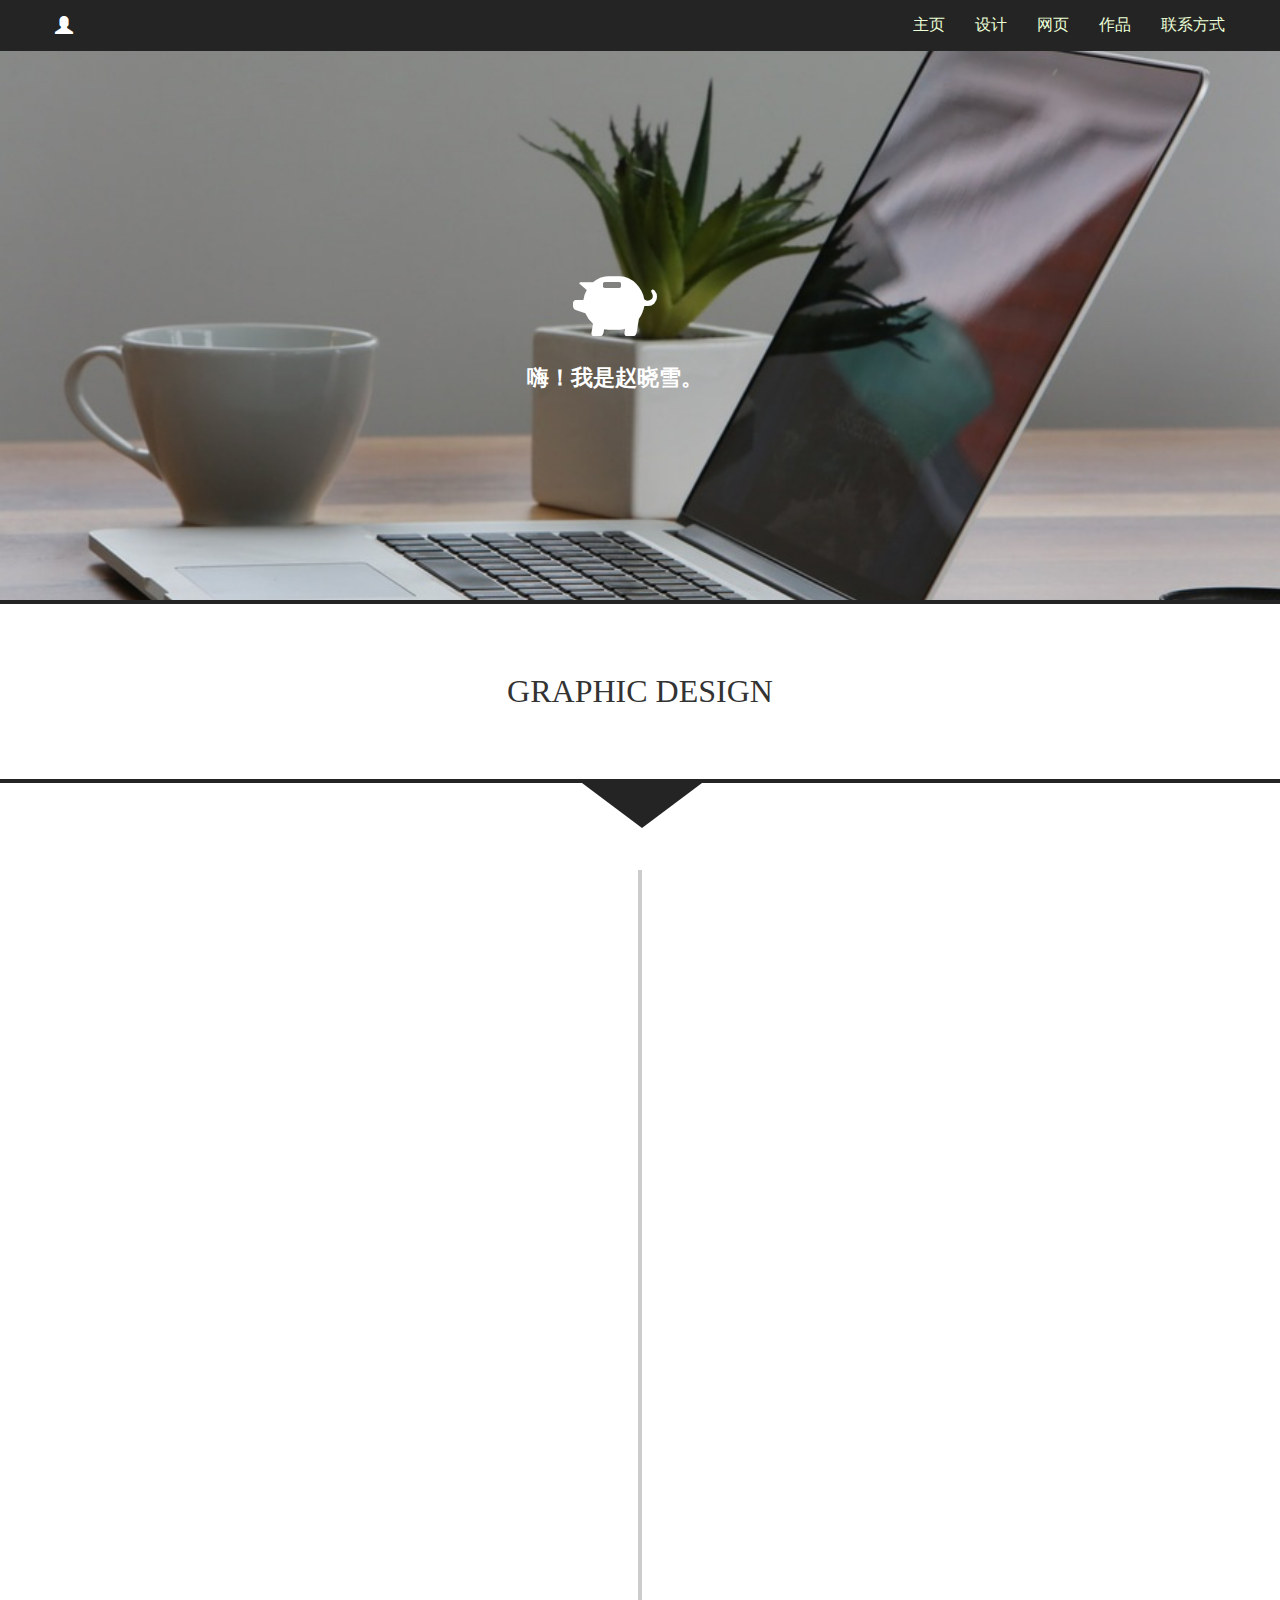
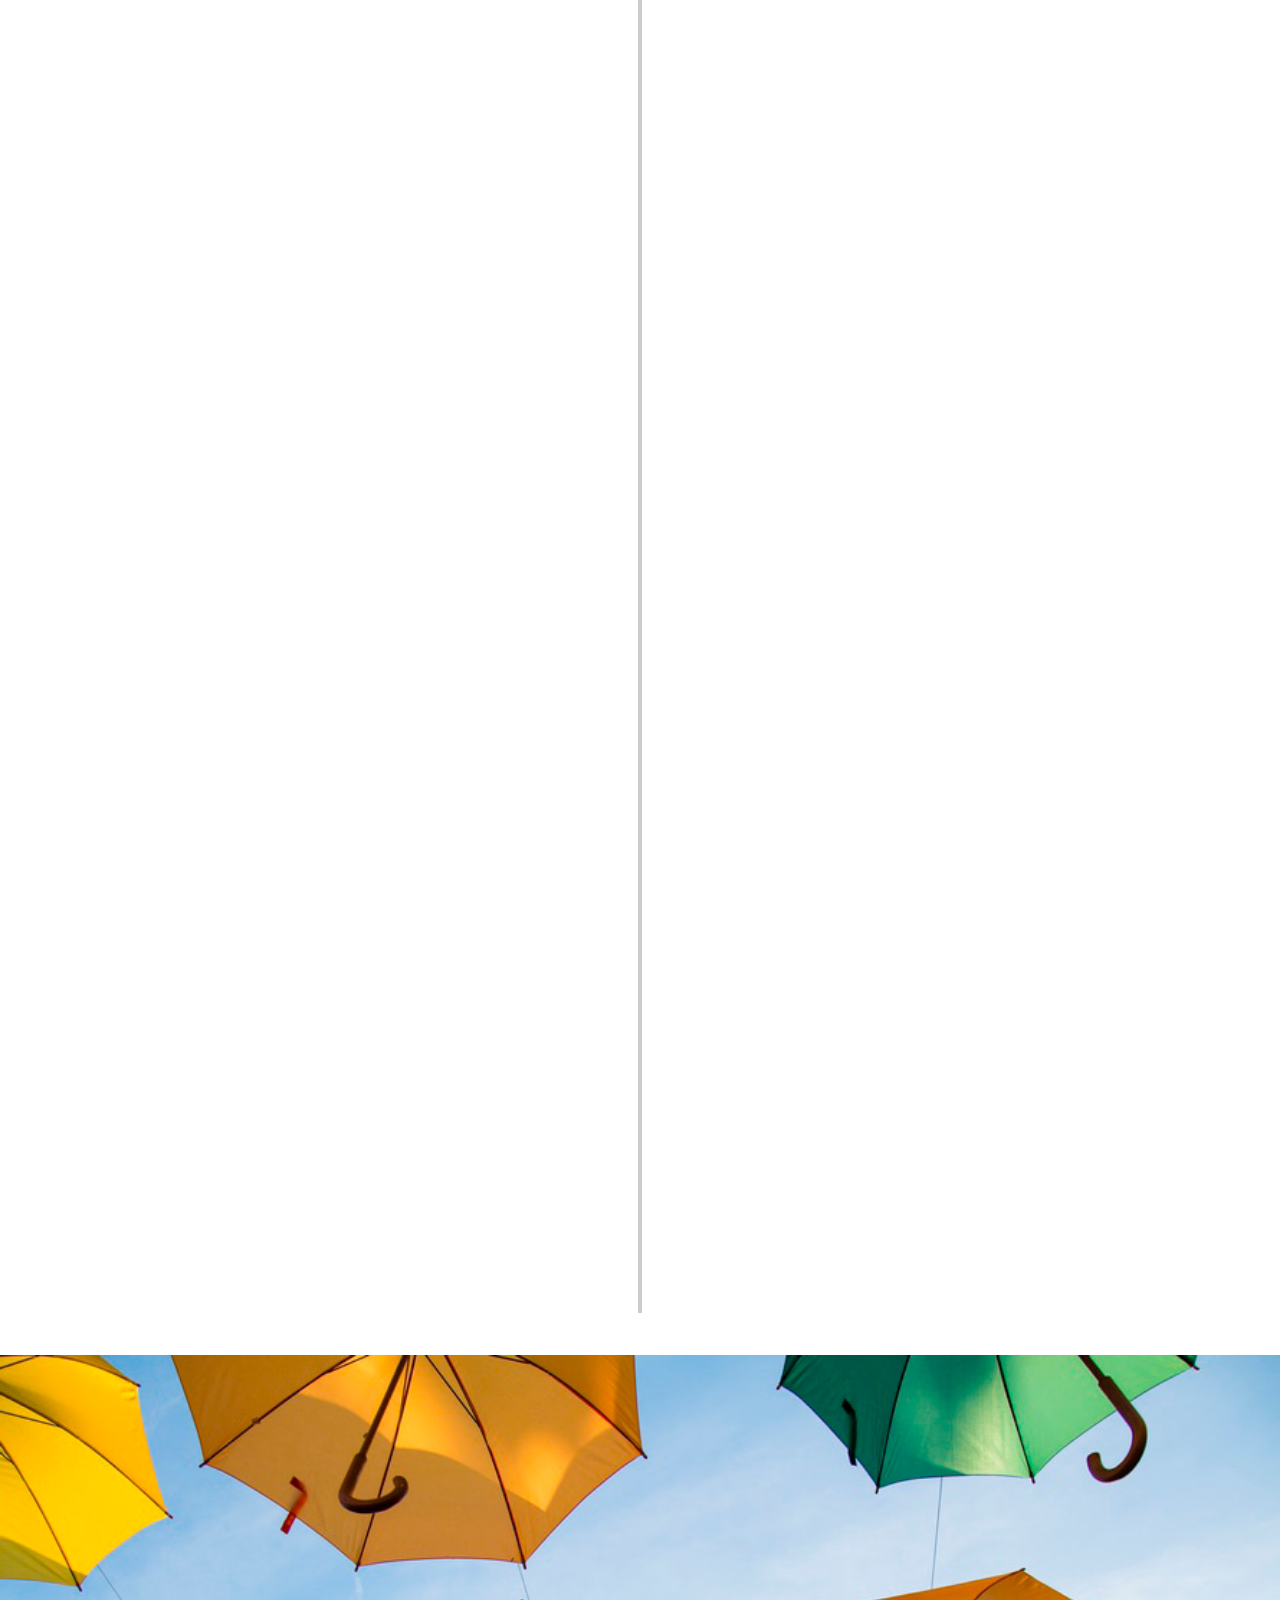
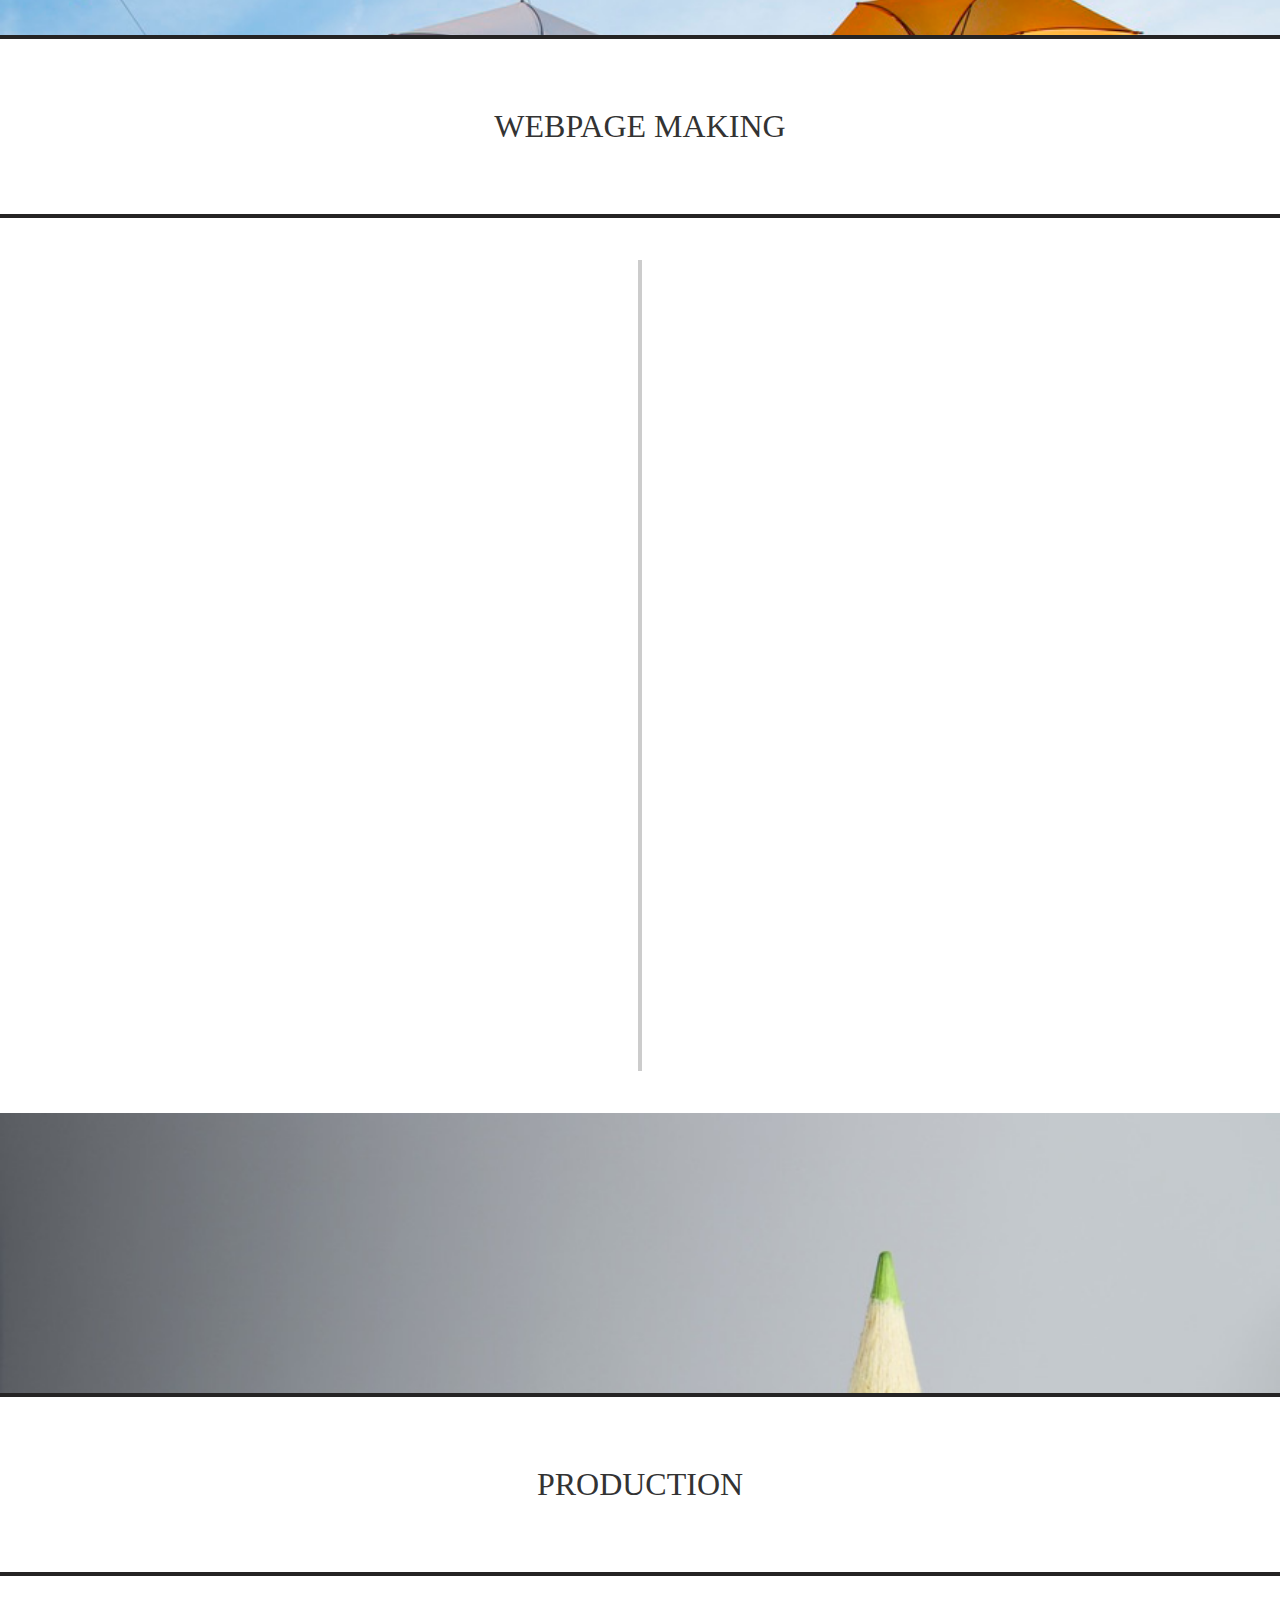
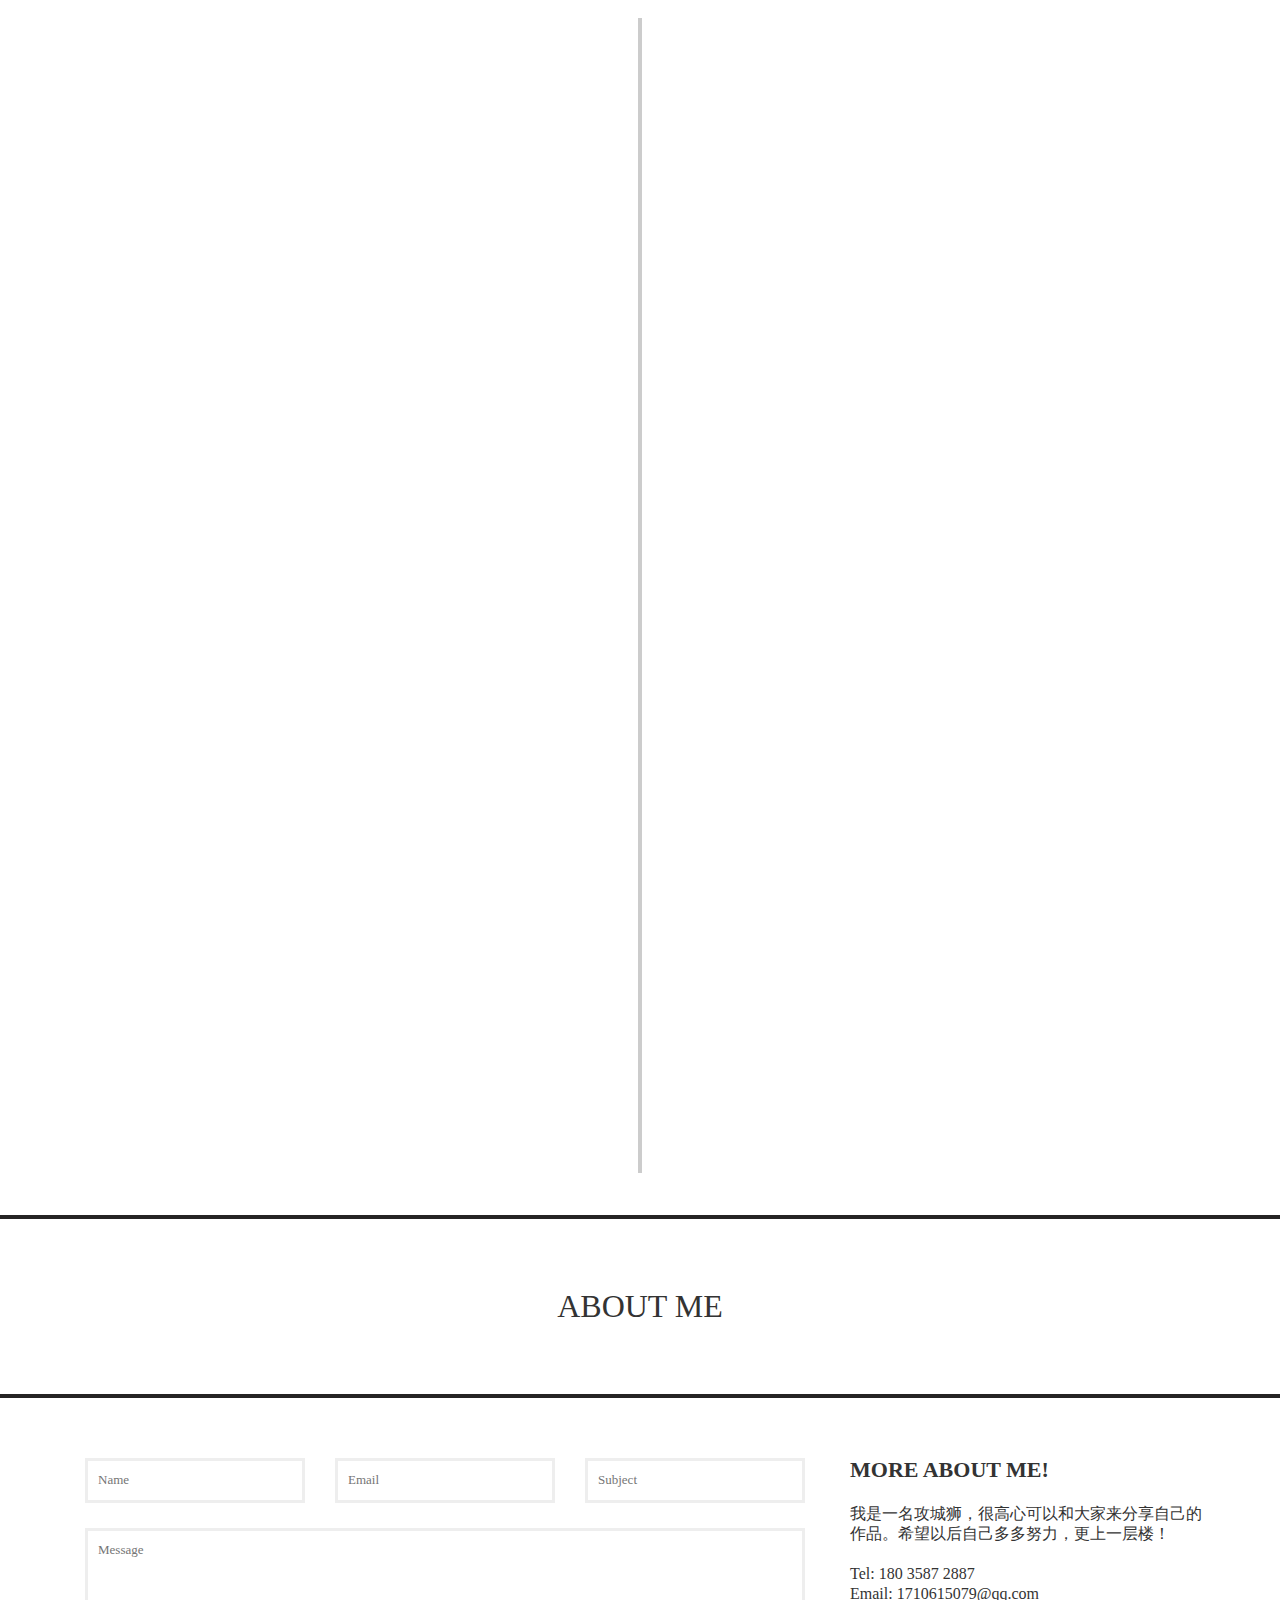
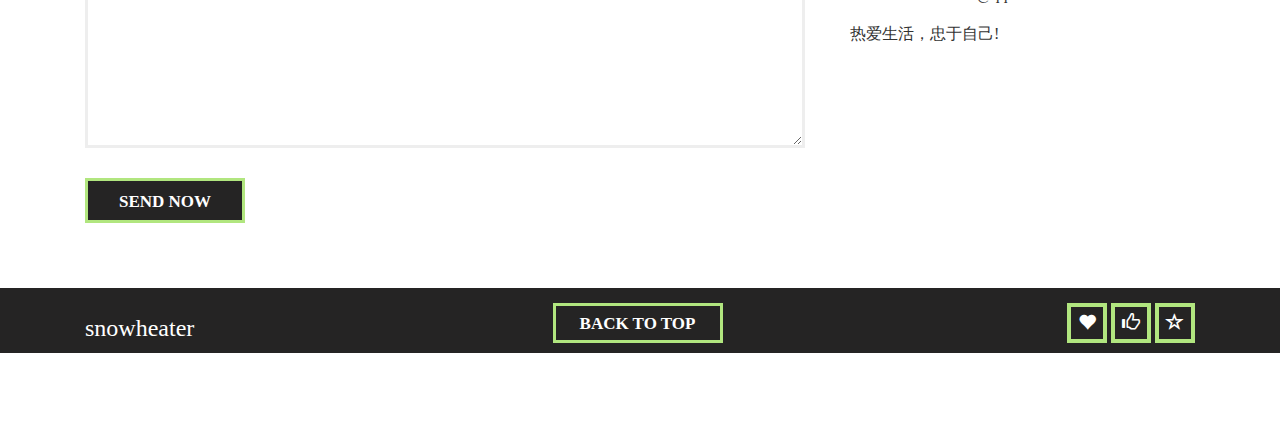
==== index.html @ b62b82c1 "b" ====
<!doctype html>
<html lang="en">
<head>
    <title>snowheater</title>
    <meta charset="UTF-8">

    <link rel="stylesheet" type="text/css" href="css/bootstrap.min.css">
    <link rel="stylesheet" type="text/css" href="css/bootstrap.css">
    <link rel="stylesheet" type="text/css" href="css/mystyle.css">

    <!-- JavaScripts -->
    <script src="js/jQuery.js"></script>
    <script type="text/javascript" src="js/bootstrap.js"></script>
    <script type="text/javascript" src="js/bootstrap.min.js"></script>
    <script type="text/javascript" src="js/data.js"></script>

</head>
<body>
<div class="site-header" id="top">
    <div class="navbar navbar-default navbar-fixed-top">
        <div class="container">
            <div class="row">
                <div class="navbar-header">
                    <button type="button" class="navbar-toggle collapsed" data-toggle="collapse" data-target=".navbar-collapse">
                        <span class="glyphicon glyphicon-menu-hamburger"></span>
                    </button>
                    <div class="logo-wrapper">
                        <a class="navbar-brand" href="#">
                            <span class="glyphicon glyphicon-user"></span>
                        </a>
                    </div>
                </div>
                <div class="collapse navbar-collapse" id="main-menu">
                    <ul class="nav navbar-nav navbar-right">
                        <li><span></span><a href="#top" class="home">主页</a></li>
                        <li><span></span><a href="#first-section" class="about">设计</a></li>
                        <li><span></span><a href="#second-section" class="portfolio">网页</a></li>
                        <li><span></span><a href="#third-section" class="map">作品</a></li>
                        <li><span></span><a href="#four-section" class="contact">联系方式</a></li>
                    </ul>
                </div>
            </div>
        </div>
    </div>
</div>
<div id="big-banner">
    <div class="container">
        <div class="row">
            <div class="col-md-12 col-xs-12">
                <ul class="main-icons">
                    <!--<li><a href="#top"><span class="glyphicon glyphicon-leaf"></span>主页</a></li>-->
                    <!--<li><a href="#first-section"><span class="glyphicon glyphicon-fire"></span>网页</a></li>-->
                    <!--<li><a href="#map"><span class="glyphicon glyphicon-tree-deciduous"></span></i>作品</a></li>-->
                    <li><a href="#four-section"><span class="glyphicon glyphicon-piggy-bank"></span>嗨！我是赵晓雪。</a></li>
                </ul>
            </div>
        </div>
    </div>

</div>

<div id="first-section">
    <div class="heading">
        <div class="container">
            <div class="row">
                <div class="col-md-12">
                    <h2 class="header-section-title">graphic design</h2>
                </div>
            </div>
        </div>
    </div>
</div>

<div id="first-section1">
    <div class="container">
        <div class="row">
            <div class="sanjiao"></div>
        </div>
        <div class="row">
            <div class="col-md-12">
                <div id="cd-timeline" class="cd-container">
                    <div class="cd-timeline-block">
                        <div class="cd-timeline-img cd-picture">
                            <img src="images/c1.jpg" alt="Picture">
                        </div>

                        <div class="cd-timeline-content projects">
                            <img src="images/c1.jpg" alt="">
                            <div class="project-content">
                                <h2>hello</h2>
                                <span>2015.8.1</span>
                            </div>
                        </div>
                    </div>

                    <div class="cd-timeline-block">
                        <div class="cd-timeline-img cd-movie">
                            <img src="images/c5.jpg" alt="Picture">
                        </div>

                        <div class="cd-timeline-content projects">
                            <img src="images/c5.jpg" alt="">
                            <div class="project-content">
                                <h2>Icon Design</h2>
                                <span>2015.8.2</span>
                            </div>
                        </div>
                    </div>

                    <div class="cd-timeline-block">
                        <div class="cd-timeline-img cd-icon">
                            <img src="images/c3.jpg" alt="Picture">
                        </div>

                        <div class="cd-timeline-content projects">
                            <img src="images/c3.jpg" alt="">
                            <div class="project-content">
                                <h2>境上</h2>
                                <span>2015.8.10</span>
                            </div>
                        </div>
                    </div>

                    <div class="cd-timeline-block">
                        <div class="cd-timeline-img cd-location">
                            <img src="images/c4.jpg" alt="Picture">
                        </div>

                        <div class="cd-timeline-content projects">
                            <img src="images/c4.jpg" alt="">
                            <div class="project-content">
                                <h2>Low Poly</h2>
                                <span>2015.8.12</span>
                            </div>
                        </div>
                    </div>
                    <div class="cd-timeline-block">
                        <div class="cd-timeline-img cd-icon">
                            <img src="images/c6.jpg" alt="Picture">
                        </div>

                        <div class="cd-timeline-content projects">
                            <img src="images/c6.jpg" alt="">
                            <div class="project-content">
                                <h2>font design</h2>
                                <span>2015.8.16</span>
                            </div>
                        </div>
                    </div>
                </div>
            </div>
        </div>
    </div>
</div>
<div id="cta">
    <div class="container">
        <div class="row">
            <div class="col-md-12">
                <!--<h4>webpage making</h4>-->
                <!--<p>What I have done</p>-->
            </div>
        </div>
    </div>
</div>
<div id="second-section">
    <div class="heading">
        <div class="container">
            <div class="row">
                <div class="col-md-12">
                    <h2>webpage making</h2>
                </div>
            </div>
        </div>
    </div>
</div>

<div id="second-section2">
    <div class="container">
        <div class="row">
            <div class="triangle"></div>
        </div>
        <div class="row">
            <div class="col-md-12">
                <div id="cd-timeline-2" class="cd-container">
                    <div class="cd-timeline-block">
                        <div class="cd-timeline-img cd-picture">
                            <img src="images/img1.jpg" alt="Picture">
                        </div>
                        <div class="cd-timeline-content projects">
                            <a class="clearfixed" href="http://zhaoxiaoxue.github.io/github" target="_blank"><img src="images/img1.jpg" alt=""></a>
                            <div class="project-content">
                                <h2>github</h2>
                                <span>2015,9,4</span>
                            </div>
                        </div>
                    </div>
                    <div class="cd-timeline-block">
                        <div class="cd-timeline-img cd-picture">
                            <img src="images/img2.jpg" alt="Picture">
                        </div>

                        <div class="cd-timeline-content projects">
                             <a class="clearfixed" href="http://zhaoxiaoxue.github.io/MI" target="_blank"><img src="images/img2.jpg" alt=""></a>
                            <div class="project-content">
                                <h2>小米</h2>
                                <span>2015,9,12</span>
                            </div>
                        </div>
                    </div>

                    <div class="cd-timeline-block">
                        <div class="cd-timeline-img cd-picture">
                            <img src="images/img3.png" alt="Picture">
                        </div>

                        <div class="cd-timeline-content projects">
                            <img src="images/img3.png" alt="">
                            <div class="project-content">
                                <h2>苹果</h2>
                                <span>2015,9,15</span>
                            </div>
                        </div>
                    </div>

                    <div class="cd-timeline-block">
                        <div class="cd-timeline-img cd-picture">
                            <img src="images/img4.jpg" alt="Picture">
                        </div>

                        <div class="cd-timeline-content projects">
                            <img src="images/img4.jpg" alt="">
                            <div class="project-content">
                                <h2>Tmall</h2>
                                <span>2015,9,18</span>
                            </div>
                        </div>
                    </div>

                </div>
            </div>
        </div>
    </div>
</div>
<div id="cta1">
    <div class="container">
        <div class="row">
            <div class="col-md-12">
                <!--<h4>Projects</h4>-->
                <!--<p>What I have done</p>-->
            </div>
        </div>
    </div>
</div>
<div id="third-section">
    <div class="heading">
        <div class="container">
            <div class="row">
                <div class="col-md-12">
                    <h2>production</h2>
                </div>
            </div>
        </div>
    </div>
</div>

<div id="third-section2">
    <div class="container">
        <div class="row">
            <div class="triangle"></div>
        </div>
        <div class="row">
            <div class="col-md-12">
                <div id="cd-timeline-2" class="cd-container">
                    <div class="cd-timeline-block">
                        <div class="cd-timeline-img cd-picture">
                            <img src="images/img5.jpg" alt="Picture">
                        </div>

                        <div class="cd-timeline-content projects">
                            <img src="images/img5.jpg" alt="">
                            <div class="project-content">
                                <h2>打字游戏</h2>
                                <span>2015,11,2</span>
                            </div>
                        </div>
                    </div>

                    <div class="cd-timeline-block">
                        <div class="cd-timeline-img cd-picture">
                            <img src="images/img6.jpg" alt="Picture">
                        </div>

                        <div class="cd-timeline-content projects">
                            <img src="images/img6.jpg" alt="">
                            <div class="project-content">
                                <h2>贪吃蛇</h2>
                                <span>2015,11,17</span>
                            </div>
                        </div>
                    </div>

                    <div class="cd-timeline-block">
                        <div class="cd-timeline-img cd-picture">
                            <img src="images/img7.jpg" alt="Picture">
                        </div>

                        <div class="cd-timeline-content projects">
                            <img src="images/img10.jpg" alt="">
                            <div class="project-content">
                                <h2>日历</h2>
                                <span>2015,11,20</span>
                            </div>
                        </div>
                    </div>
                    <div class="cd-timeline-block">
                        <div class="cd-timeline-img cd-picture">
                            <img src="images/img7.jpg" alt="Picture">
                        </div>

                        <div class="cd-timeline-content projects">
                            <img src="images/img7.jpg" alt="">
                            <div class="project-content">
                                <h2>五子棋</h2>
                                <span>2015,11,22</span>
                            </div>
                        </div>
                    </div>

                    <div class="cd-timeline-block">
                        <div class="cd-timeline-img cd-picture">
                            <img src="images/img8.jpg" alt="Picture">
                        </div>

                        <div class="cd-timeline-content projects">
                            <img src="images/img8.jpg" alt="">
                            <div class="project-content">
                                <h2>计算器</h2>
                                <span>2015,11,12</span>
                            </div>
                        </div>
                    </div>

                    <div class="cd-timeline-block">
                        <div class="cd-timeline-img cd-picture">
                            <img src="images/img9.jpg" alt="Picture">
                        </div>

                        <div class="cd-timeline-content projects">
                            <img src="images/img9.jpg" alt="">
                            <div class="project-content">
                                <h2>扑克牌</h2>
                                <span>2015,11,20</span>
                            </div>
                        </div>
                    </div>
                </div>
            </div>
        </div>
    </div>
</div>
<div id="four-section">
    <div class="heading">
        <div class="container">
            <div class="row">
                <div class="col-md-12">
                    <h2>ABOUT ME</h2>
                </div>
            </div>
        </div>
    </div>
</div>
<div id="four-section3">
    <div class="container">
        <div class="row">
            <div class="triangle"></div>
        </div>
        <div class="row">
            <div class="col-md-8">
                <form class="form">
                    <div class="row">
                        <div class="name col-md-4">
                            <input type="text" name="name" id="name" placeholder="Name" />
                        </div>
                        <div class="email col-md-4">
                            <input type="text" name="email" id="email" placeholder="Email" />
                        </div>
                        <div class="subject col-md-4">
                            <input type="text" name="subject" id="subject" placeholder="Subject" />
                        </div>
                    </div>
                    <div class="row">
                        <div class="text col-md-12">
                            <textarea name="text" placeholder="Message"></textarea>
                        </div>
                    </div>
                    <div class="submit">
                        <input type="submit" value="Send Now" />
                    </div>
                </form>
            </div>
            <div class="col-md-4">
                <div class="contact-discription">
                    <h4>More About Me!</h4>
                    <p>我是一名攻城狮，很高心可以和大家来分享自己的作品。希望以后自己多多努力，更上一层楼！
                        <br><br>
                        Tel: 180 3587 2887<br>
                        Email: 1710615079@qq.com
                        <br><br>
                        热爱生活，忠于自己!
                    </p>
                </div>
            </div>
        </div>
    </div>
</div>
<div class="footer">
    <div class="container">
        <div class="footer-content">
            <div class="row">
                <div class="col-md-12">
                    <div class="col-md-4">
                        <div class="copyright-text">
                            <p>snowheater</p>
                        </div>
                    </div>
                    <div class="col-md-4">
                        <div class="back-to-top">
                            <a href="#top">Back To Top</a>
                        </div>
                    </div>
                    <div class="col-md-4">
                        <div class="social-icons">
                            <ul>
                                <li><a href="#" class="#"><span class="glyphicon glyphicon-heart"></span></a></li>
                                <li><a href="#" class="#"><span class="glyphicon glyphicon-thumbs-up"></span></a></li>
                                <li><a href="#" class="#"><span class="glyphicon glyphicon-star-empty"></span></a></li>
                            </ul>
                        </div>
                    </div>
                </div>
            </div>
        </div>
    </div>
</div>
</body>
</html>
---- css/mystyle.css ----
html {
    box-sizing: border-box;
}
body{
    width:100%;
    height:100%;
    overflow-x:hidden;
}
@font-face {
    font-family: 'iconfont';
    src: url('../fonts/iconfont2/iconfont.eot'); /* IE9*/
    src: url('../fonts/iconfont2/iconfont.eot?#iefix') format('embedded-opentype'), /* IE6-IE8 */
    url('../fonts/iconfont2/iconfont.woff') format('woff'), /* chrome、firefox */
    url('../fonts/iconfont2/iconfont.ttf') format('truetype'), /* chrome、firefox、opera、Safari, Android, iOS 4.2+*/
    url('../fonts/iconfont2/iconfont.svg#iconfont') format('svg'); /* iOS 4.1- */
}
*, *:before, *:after {
    box-sizing: inherit;
}
.glyphicon{
    color: #fff;
}
.blue {
	color:#06F;
	font-weight:normal;
}

.green {
	color:#0A0;
	font-weight:normal;
}

#top {
    /*margin-top: -50px;*/
}

.navbar-default {
    background-color: #252424;
    border-color: transparent;
}

.navbar-brand p {
    font-family: 'Dosis';
    font-size: 32px;
    font-weight: 600;
    color: #fff;
    text-transform: uppercase;
}

.navbar-brand em {
    font-size: 26px;
    font-style: normal;
}

.nav .navbar-nav {
    text-align: center;
}

.navbar-right a {
    font-family: 'Dosis';
    font-size: 16px;
    color: #eaffd6 !important;
    text-transform: uppercase;
  padding: 0;
    line-height: 50px;
    position: relative;
    z-index: 211;
    -webkit-transition: all 350ms ease-in-out;
    -moz-transition: all 350ms ease-in-out;
    -o-transition: all 350ms ease-in-out;
    transition: all 350ms ease-in-out;
}

.navbar-right li {
    height: 50px;
    position: relative;
    z-index: 210;
}

.navbar-right li span {
    position: absolute;
    width: 0;
    height: 100%;
    background-color: #fff;
    -webkit-transition: all 250ms ease-in-out;
    -moz-transition: all 250ms ease-in-out;
    -o-transition: all 250ms ease-in-out;
    transition: all 250ms ease-in-out;
    top: 0;
    left: 0;
    z-index: 200;
}

.navbar-right li:hover span {
    width: 100%;
}

.navbar-right li:hover a {
    color: #0f0f0f !important;
}

#big-banner {
    background-image: url(../images/b1.jpg);
	background-position: center;
    background-size: cover;
    margin-top: 50px;
    width: 100%;
    height: 550px;
    background-repeat: no-repeat;
}

#big-banner .main-icons {
    text-align: center;
    margin-top: 180px;
}

#big-banner .main-icons li {
    list-style: none;
    display: inline-block;
    margin-right: 90px;
}

#big-banner .main-icons span {
    font-size: 72px;
    color: #fff;
    display: block;
    padding-bottom: 20px;
}

#big-banner .main-icons span:hover {
    color: #0f0f0f !important;
}

#big-banner .main-icons a {
    display: block;
    font-family: 'Dosis';
    font-size: 22px;
    color: #fff;
    text-decoration: none;
    font-weight: 600;
    text-transform: uppercase;
    margin-top: 40px;
}
@media screen and(max-width:999px) {

    #big-banner .main-icons {
        text-align: center;
        margin-top: 180px;
    }

    #big-banner .main-icons li {
        list-style: none;
        display: inline-block;
        margin-right: 60px;
    }

    #big-banner .main-icons span {
        font-size: 58px;
        color: #fff;
        display: block;
        padding-bottom: 20px;
    }

    #big-banner .main-icons span:hover {
        color: #0f0f0f !important;
    }

    #big-banner .main-icons a {
        display: block;
        font-size: 16px;
        color: #fff;
        text-decoration: none;
        font-weight: 600;
        text-transform: uppercase;
        margin-top: 40px;
    }
}

@media screen and (max-width:666px) {

    #big-banner .main-icons {
        text-align: center;
        margin-top: 180px;
    }

    #big-banner .main-icons li {
        list-style: none;
        display: inline-block;
        margin-right: 30px;
    }

    #big-banner .main-icons span {
        font-size: 42px;
        color: #fff;
        display: block;
        padding-bottom: 20px;
    }

    #big-banner .main-icons span:hover {
        color: #0f0f0f !important;
    }

    #big-banner .main-icons a {
        display: block;
        font-family: 'Dosis';
        font-size: 14px;
        color: #fff;
        text-decoration: none;
        font-weight: 600;
        text-transform: uppercase;
        margin-top: 20px;
    }
}

.heading {
    border-bottom: 4px solid #252424;
    border-top: 4px solid #252424;
    width: 100%;
    padding-top: 40px;
    padding-bottom: 40px;
}

.heading h2 {
    font-family: 'Dosis';
    font-size: 32px;
    text-transform: uppercase;
    text-align: center;
    padding-top: 10px;
    margin-bottom: 30px;
}

.sanjiao {
    margin-left: 45%;
    width: 0;
    height: 0;
    border-left: 60px solid transparent;
    border-right: 60px solid transparent;
    border-top: 45px solid #252424;
}

.cd-container {
    width: 90%;
    max-width: 1170px;
    margin: 0 auto;
}
.copyrights{text-indent:-9999px;height:0;line-height:0;font-size:0;overflow:hidden;}
.cd-container::after {
    content: '';
    display: table;
    clear: both;
}

#cd-timeline, #cd-timeline-2 {
    position: relative;
    padding: 2em 0;
    margin-top: 2em;
    margin-bottom: 2em;
}

#cd-timeline::before, #cd-timeline-2::before {
    content: '';
    position: absolute;
    top: 0;
    left: 18px;
    height: 100%;
    width: 4px;
    background: #ccc;
}

@media only screen and (min-width: 1170px) {
    #cd-timeline, #cd-timeline-2 {
        margin-top: 3em;
        margin-bottom: 3em;
    }

    #cd-timeline::before, #cd-timeline-2::before {
        left: 50%;
        margin-left: -2px;
    }
}

.cd-timeline-block {
    position: relative;
    margin: 2em 0;
}

.cd-timeline-block:after {
    content: "";
    display: table;
    clear: both;
}

.cd-timeline-block:first-child {
    margin-top: 0;
}

.cd-timeline-block:last-child {
    margin-bottom: 0;
}

@media only screen and (min-width: 1170px) {
    .cd-timeline-block {
        margin: -3em 0;
    }

	#cd-timeline-2 .cd-timeline-block {
        margin: -12em 0;
    }

	#cd-timeline-2 .cd-timeline-block:first-child {
        margin-top: 0;
    }

	#cd-timeline-2 .cd-timeline-block:last-child {
        margin-bottom: 0;
    }

    .cd-timeline-block:first-child {
        margin-top: 0;
    }

    .cd-timeline-block:last-child {
        margin-bottom: 0;
    }
}

.cd-container .projects {
    margin-left: 40px;
}

.cd-timeline-img {
    position: absolute;
    top: 0;
    left: 0;
    width: 40px;
    height: 40px;
    border-radius: 50%;
    border: 4px solid #fff;
    background-color: #eee;
}

.cd-timeline-img img {
    display: block;
    width: 24px;
    height: 24px;
    position: relative;
    left: 50%;
    top: 50%;
    margin-left: -12px;
    margin-top: -12px;
}

.cd-timeline-img:hover {
    background-color: #252424;
    cursor: pointer;
}

@media only screen and (min-width: 1170px) {
    .cd-timeline-img {
        width: 60px;
        height: 60px;
        left: 50%;
        margin-left: -30px;
    /* Force Hardware Acceleration in WebKit */
        -webkit-transform: translateZ(0);
        -webkit-backface-visibility: hidden;
    }

    .cd-timeline-img.is-hidden {
        display:none;
    }

    .cd-timeline-img.bounce-in {
        display:block;
        -webkit-animation: cd-bounce-1 0.6s;
    }
}

@-webkit-keyframes cd-bounce-1 {
    0% {
        opacity: 0;
        -webkit-transform: scale(0.5);
    }

    60% {
        opacity: 1;
        -webkit-transform: scale(1.2);
    }

    100% {
        -webkit-transform: scale(1);
    }
}


.cd-container .projects {
    position: relative;
    float: left;
    background-color: transparent !important;
}

.cd-timeline-content {
    position: relative;
    margin-left: 60px;
    background-color: #eee;
    border-radius: 0.50em;
}

.cd-timeline-content:after {
    content: "";
    display: table;
    clear: both;
}

.cd-timeline-content h2 {
    font-family: 'Dosis';
    font-size: 22px !important;
    font-weight: 600;
    color: #333;
    margin-top: 0;
    padding-bottom: 10px;
    text-transform: uppercase;
}

.cd-timeline-content .cd-read-more, .cd-timeline-content .cd-date {
    display: inline-block;
}

.cd-timeline-content p {
    font-family: 'Dosis';
    font-size: 16px !important;
    color: #333;
    line-height: 24px;
}

.projects img {
    border: 4px solid #eee;
    max-width: 100%;

}

.project-content {
    position: absolute;
    z-index: 999;
    background-color: #eee;
    opacity: 0.9;
    top: 0;
    left: 0;
    width: 100%;
}

.project-content h2 {
    padding-top: 15px;
    padding-left: 15px;
    padding-right: 15px;
    padding-bottom: 10px;
}

.project-content span {
    font-family: 'Dosis';
    font-size: 12px;
    text-transform: uppercase;
    color: #777;
    margin-left: 15px;
    margin-top: -15px;
    padding-bottom: 10px;
    display: block;
}

.cd-timeline-content::before {
    content: '';
    position: absolute;
    top: 16px;
    right: 100%;
    height: 0;
    width: 0;
    border: 7px solid transparent;
    border-right: 7px solid white;
}

@media only screen and (min-width: 768px) {
}

@media only screen and (min-width: 1170px) {

    .projects img {
        border: 4px solid #eee;
        max-width: 100%;
    }

    .cd-timeline-content {
        margin-left: 0;
        width: 45%;
    }

    .cd-timeline-content::before {
        display: none;
    }

    .cd-timeline-block:nth-child(even) .cd-timeline-content {
        float: right;
    }

    .cd-timeline-block:nth-child(even) .cd-timeline-content::before {
        top: 24px;
        left: auto;
        right: 100%;
        border-color: transparent;
        border-right-color: white;
    }

    .cd-timeline-block:nth-child(even) .cd-timeline-content .cd-read-more {
        float: right;
    }

    .cd-timeline-block:nth-child(even) .cd-timeline-content .cd-date {
        left: auto;
        right: 122%;
        text-align: right;
    }

    .cd-timeline-content.is-hidden {
        visibility: hidden;
    }

    .cd-timeline-content.bounce-in {
        visibility: visible;
        -webkit-animation: cd-bounce-2 0.6s;
        -moz-animation: cd-bounce-2 0.6s;
        animation: cd-bounce-2 0.6s;
    }
}

@media only screen and (min-width: 1170px) {
  /* inverse bounce effect on even content blocks */
    .cd-timeline-block:nth-child(even) .cd-timeline-content.bounce-in {
        -webkit-animation: cd-bounce-2-inverse 0.6s;
        -moz-animation: cd-bounce-2-inverse 0.6s;
        animation: cd-bounce-2-inverse 0.6s;
    }
}

@-webkit-keyframes cd-bounce-2 {
    0% {
        opacity: 0;
        -webkit-transform: translateY(-100px);
    }

    60% {
        opacity: 1;
        -webkit-transform: translateY(20px);
    }

    100% {
        -webkit-transform: translateY(0);
    }
}


@-webkit-keyframes cd-bounce-2-inverse {
    0% {
        opacity: 0;
        -webkit-transform: translateY(100px);
    }

    60% {
        opacity: 1;
        -webkit-transform: translateY(-20px);
    }

    100% {
        -webkit-transform: translateY(0);
    }
}


#cta {
    background-image: url(../images/p1.jpg);
    background-size: cover;
    background-repeat: no-repeat;
    width: 100%;
    height: 280px;
}

.cd-timeline-block .projects {
    padding-bottom: 60px;

}

#cta h4 {
    margin-top: 100px;
    font-family: 'Dosis';
    font-size: 42px;
    text-align: center;
    text-transform: uppercase;
    font-weight: 500;
    color: #fff;
}

#cta p {
    font-family: 'Dosis';
    font-size: 22px;
    text-align: center;
    text-transform: uppercase;
    font-weight: 400;
    color: #fff;
}


#cta1 {
    background-image: url(../images/p2.jpg);
    background-size: cover;
    background-repeat: no-repeat;
    width: 100%;
    height: 280px;
}

.cd-timeline-block .projects {
    padding-bottom: 60px;

}

#cta1 h4 {
    margin-top: 100px;
    font-family: 'Dosis';
    font-size: 42px;
    text-align: center;
    text-transform: uppercase;
    font-weight: 500;
    color: #fff;
}

#cta1 p {
    font-family: 'Dosis';
    font-size: 22px;
    text-align: center;
    text-transform: uppercase;
    font-weight: 400;
    color: #fff;
}

#map {
    background-image: url(../images/b2.jpg);
    background-size: cover;
    background-repeat: no-repeat;
    width: 100%;
    height: 680px;
}

#map h4 {
    margin-top: 100px;
    font-family: 'Dosis';
    font-size: 42px;
    text-align: center;
    text-transform: uppercase;
    font-weight: 500;
    color: #fff;
}

#map p {
    font-family: 'Dosis';
    font-size: 22px;
    text-align: center;
    text-transform: uppercase;
    font-weight: 400;
    color: #fff;
}

.map-content {
    margin-top: 50px;
}

form {
    margin-top: 40px;
    margin-right: 15px;
    margin-left: 15px;
}

input, textarea {
    font-family: 'Dosis';
    font-size: 13px;
    padding: 10px;
    border: 3px solid #eee;
    width: 100%;
    margin-bottom: 25px;
    background-color: #fff;
    outline: none;
}

textarea {
    height: 220px;
    max-height: 220px;
    max-width: 100%;
    line-height: 18px;
    width: 100%;
}

.submit input {
    font-family: 'Dosis';
    font-size: 17px;
    font-weight: 600;
    text-transform: uppercase;
    border: 3px solid #b1e67f;
    width: 160px;
    height: 45px;
    display: block;
    line-height: 22px;
    text-align: center;
    color: #fff;
    text-decoration: none;
    background-color: #252424;
}

.submit input:hover {
    background-color: blueviolet;
    border-color: #252424;
}

form {
    margin-top: 60px;
}

.contact-discription {
    margin-top: 60px;
}

.contact-discription h4 {
    font-family: 'Dosis';
    font-size: 22px;
    font-weight: 600;
    color: #333;
    text-transform: uppercase;
}

.contact-discription p {
    margin-top: 22px;
    font-family: 'Dosis';
    font-size: 16px;
    color: #333;
    font-weight: 500;
    line-height: 20px;
}

#templatemo-map {
    width: 100%;
    height: 380px;
}

.footer {
    background-color: #252424;
    margin-top: 40px;
}

.copyright-text {
    margin-top: 25px;
}

.copyright-text p {
    font-family: 'Dosis';
    font-size: 24px;
    line-height: 30px;
    color: #fff;
}

.copyright-text a {
    color: #fff;
}

.copyright-text em {
    font-style: normal;
    color: #fff;
}

.back-to-top {
    margin-top: 15px;
    margin-left: 25%;
    width: 170px;
    height: 34px;
    text-align: center;
    display: inline-block;
}

.back-to-top a {
    font-family: 'Dosis';
    font-size: 17px;
    font-weight: 600;
    text-transform: uppercase;
    border: 3px solid #b1e67f;
    width: 170px;
    height: 40px;
    display: inline-block;
    line-height: 35px;
    text-align: center;
    color: #fff;
    text-decoration: none;
    background-color: #252424;
}

.back-to-top a:hover {
    background-color: #252424;
    border-color: blueviolet;
}

.social-icons ul {
    text-align: right;
    margin-top: 15px;
}

.social-icons li {
    list-style: none;
    display: inline-block;
}

.social-icons a {
    color: #fff;
    font-size: 18px;
    text-decoration: none;
    width: 40px;
    height: 40px;
    display: block;
    text-align: center;
    line-height: 35px;
    background-color: #252424;
    border: 4px solid #b1e67f;
}

.social-icons a:hover {
    background-color: #252424;
    border-color: blueviolet;
}

@media (max-width:999px) {

    .footer {
        text-align: center;
    }

    .back-to-top {
        display: inline-block;
        margin-left: 0%;
    }

    .social-icons ul {
        margin-top: 30px;
        padding-bottom: 15px;
        display: inline-block;
        margin-left: 0px;
        margin-right: 40px;
    }
}

@media (max-width:1170px) {

    .cd-timeline-block .projects {
        padding-bottom: 200px;
    }

    #map {
        margin-top: 40px;
    }
}

@media (max-width:767px) {
    .navbar-default .navbar-toggle {
        border-color: blueviolet;
        color: #fff;
    }

    .navbar-default .navbar-toggle:hover {
        background-color: blueviolet;
        color: #fff;
    }

    .navbar-default .navbar-nav>li>a {
        padding-bottom: 13px;
        text-align: center;
        border-color: blueviolet;
        border-top: 1px solid blueviolet;
    }

    .contact {
        border-bottom: 1px solid blueviolet;
    }
}



.service-box-content {
    padding: 20px;
}

.cd-timeline-content {
    margin-left: 0;
}

.cd-timeline-block {
    overflow: hidden;
}

.cd-timeline-block .projects {
    max-width: 100%;
    overflow: hidden;
    margin: 0;
    position: relative;
}

.cd-timeline-block .projects img {
    width: 100%;
}

@media (max-width:768px) {
    .cd-timeline-content,
  .cd-timeline-block .projects {
        margin-top: 60px;
        padding-bottom: 40px;
    }

    #big-banner .main-icons {
        text-align: center;
        margin-top: 120px;
    }
}

@media (max-width:1170px) {
    .cd-timeline-content,
  .cd-timeline-block .projects {
        margin-top: 60px;
        padding-bottom: 40px;
    }
}
@media (min-width: 1200px){
    .container {
        width: 1170px;
    }
}
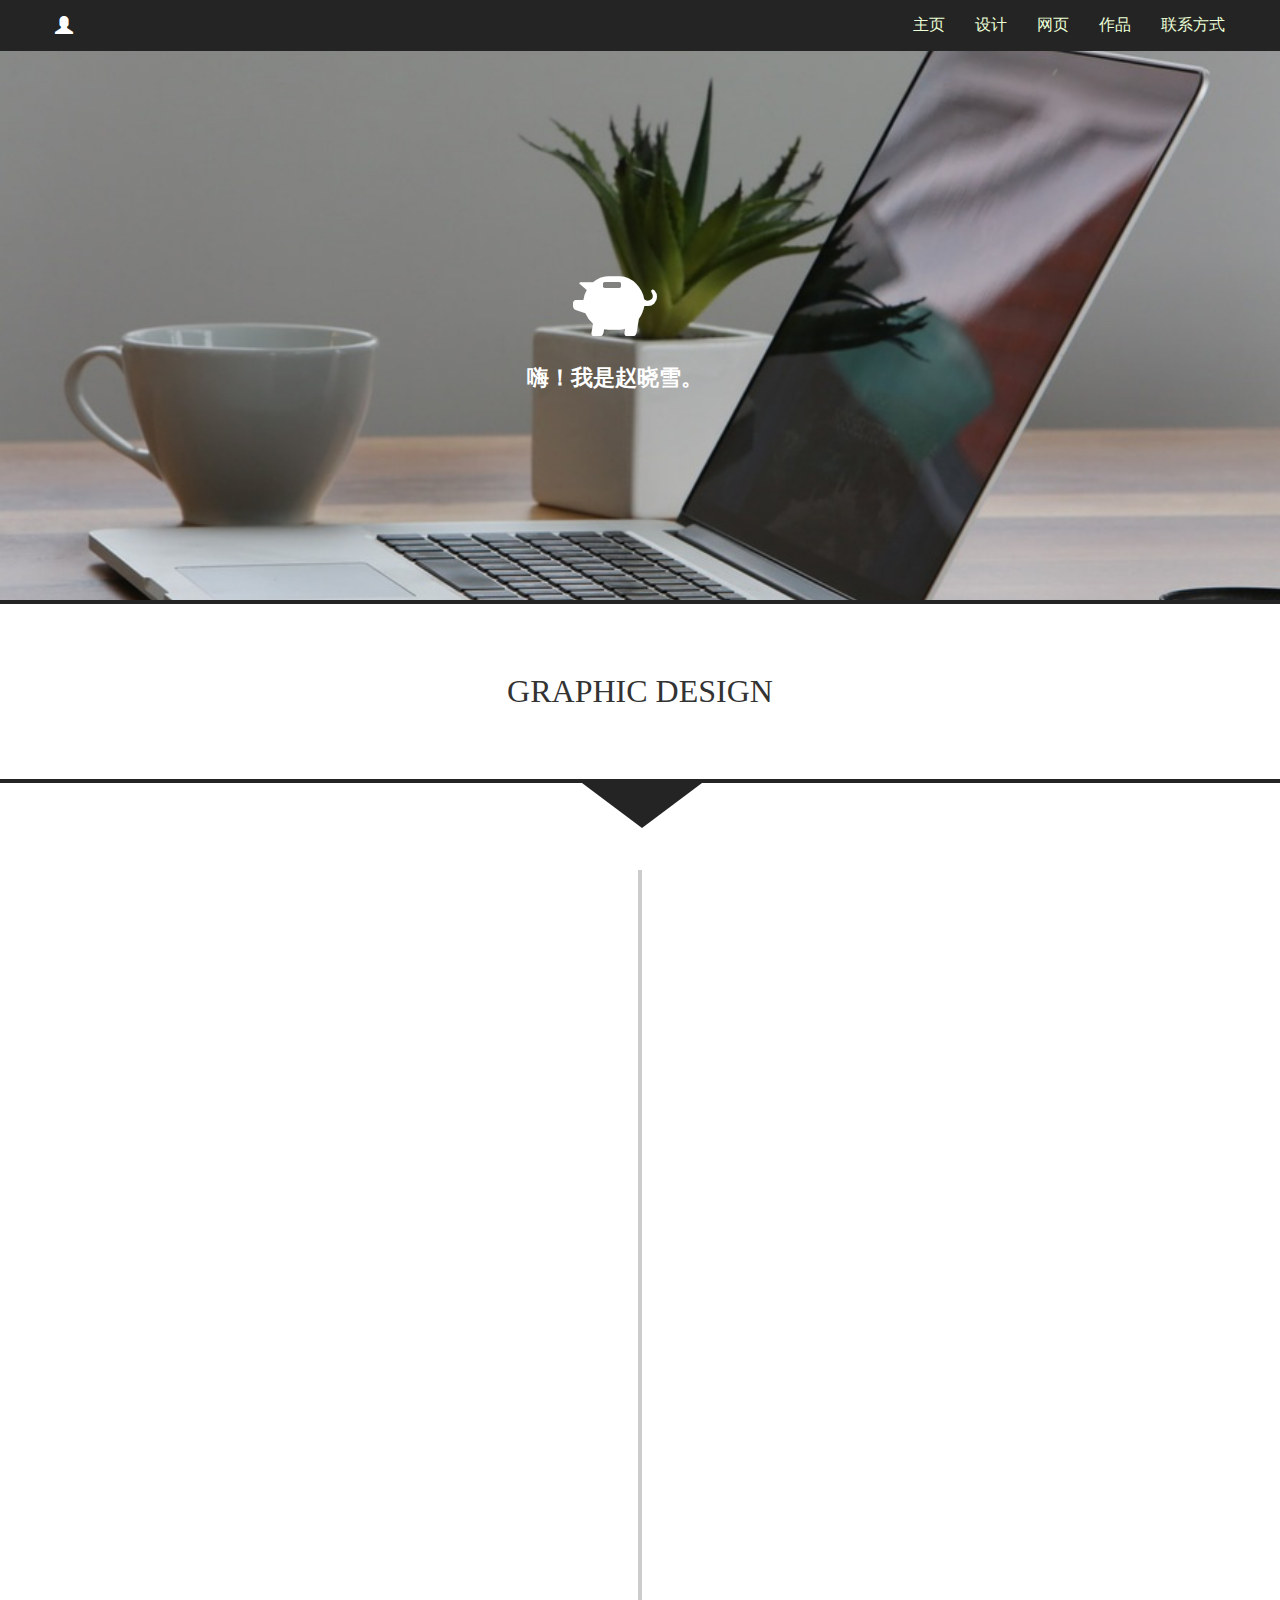
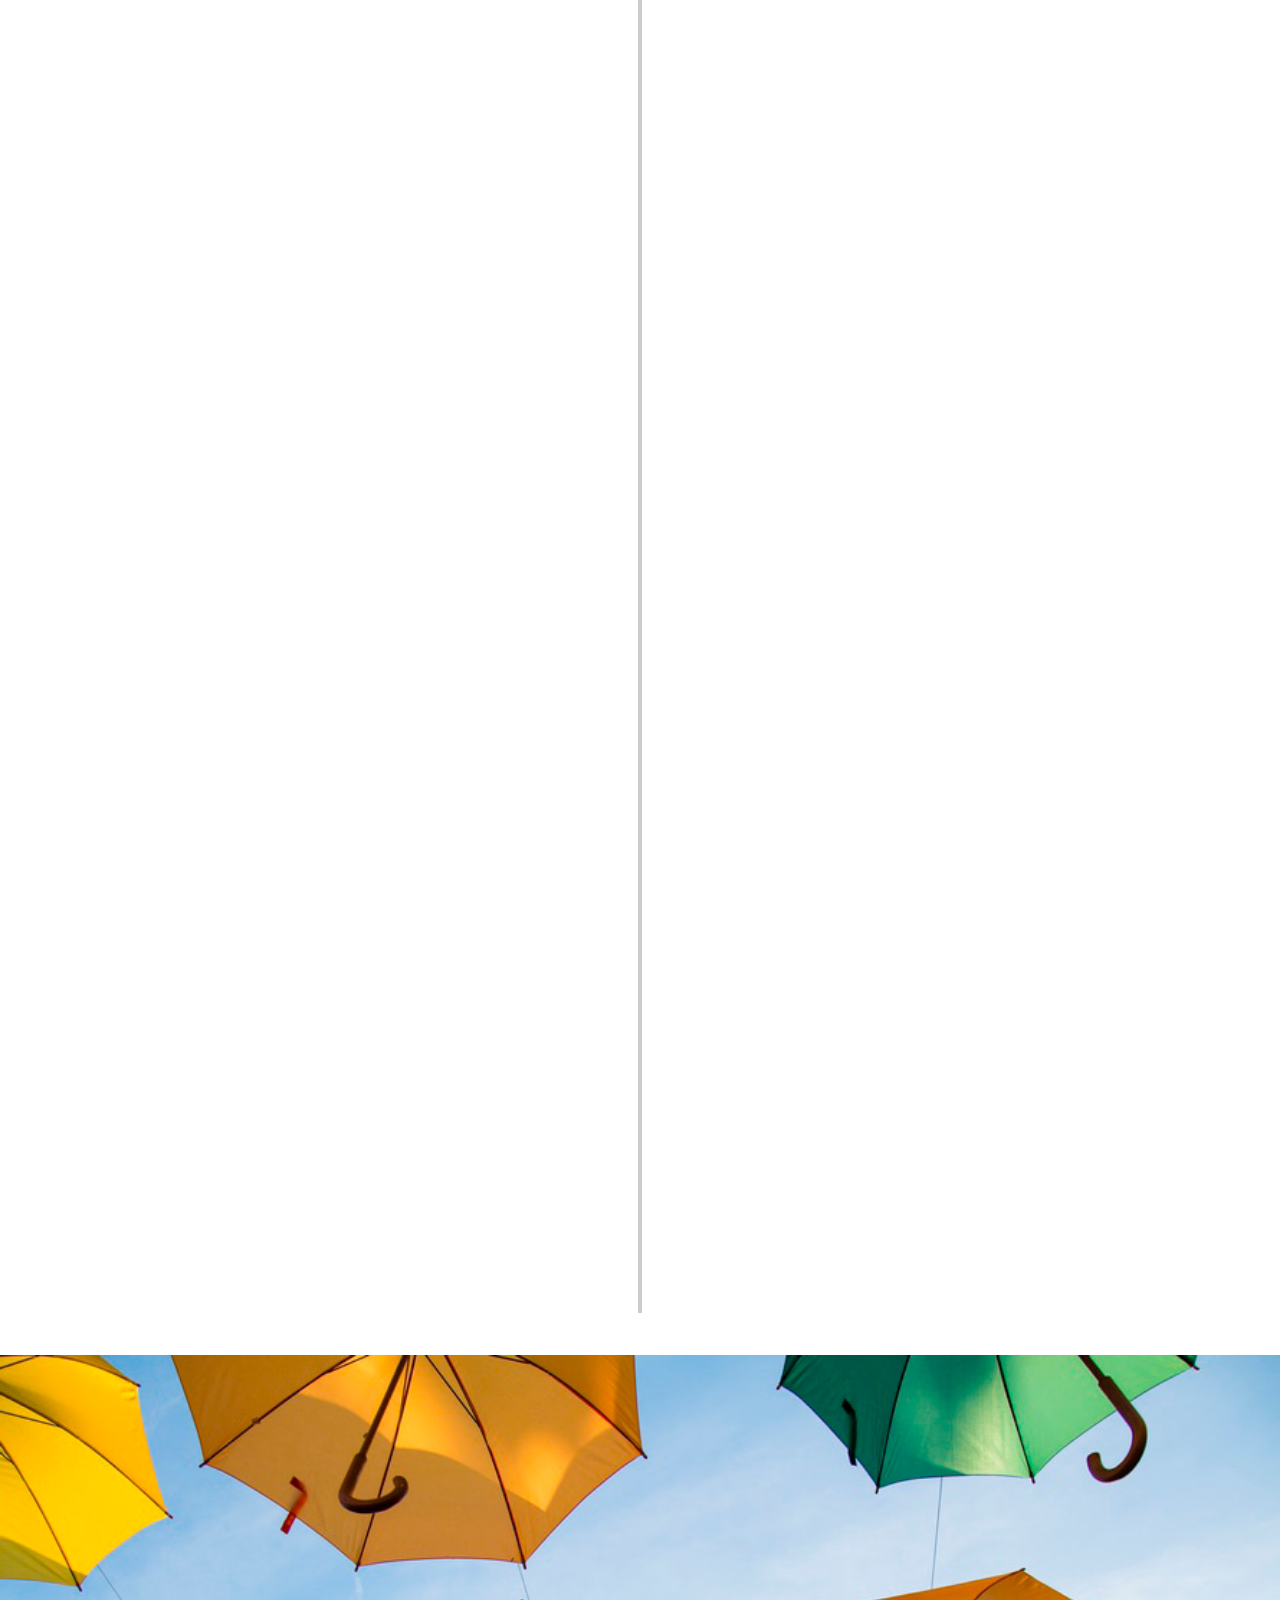
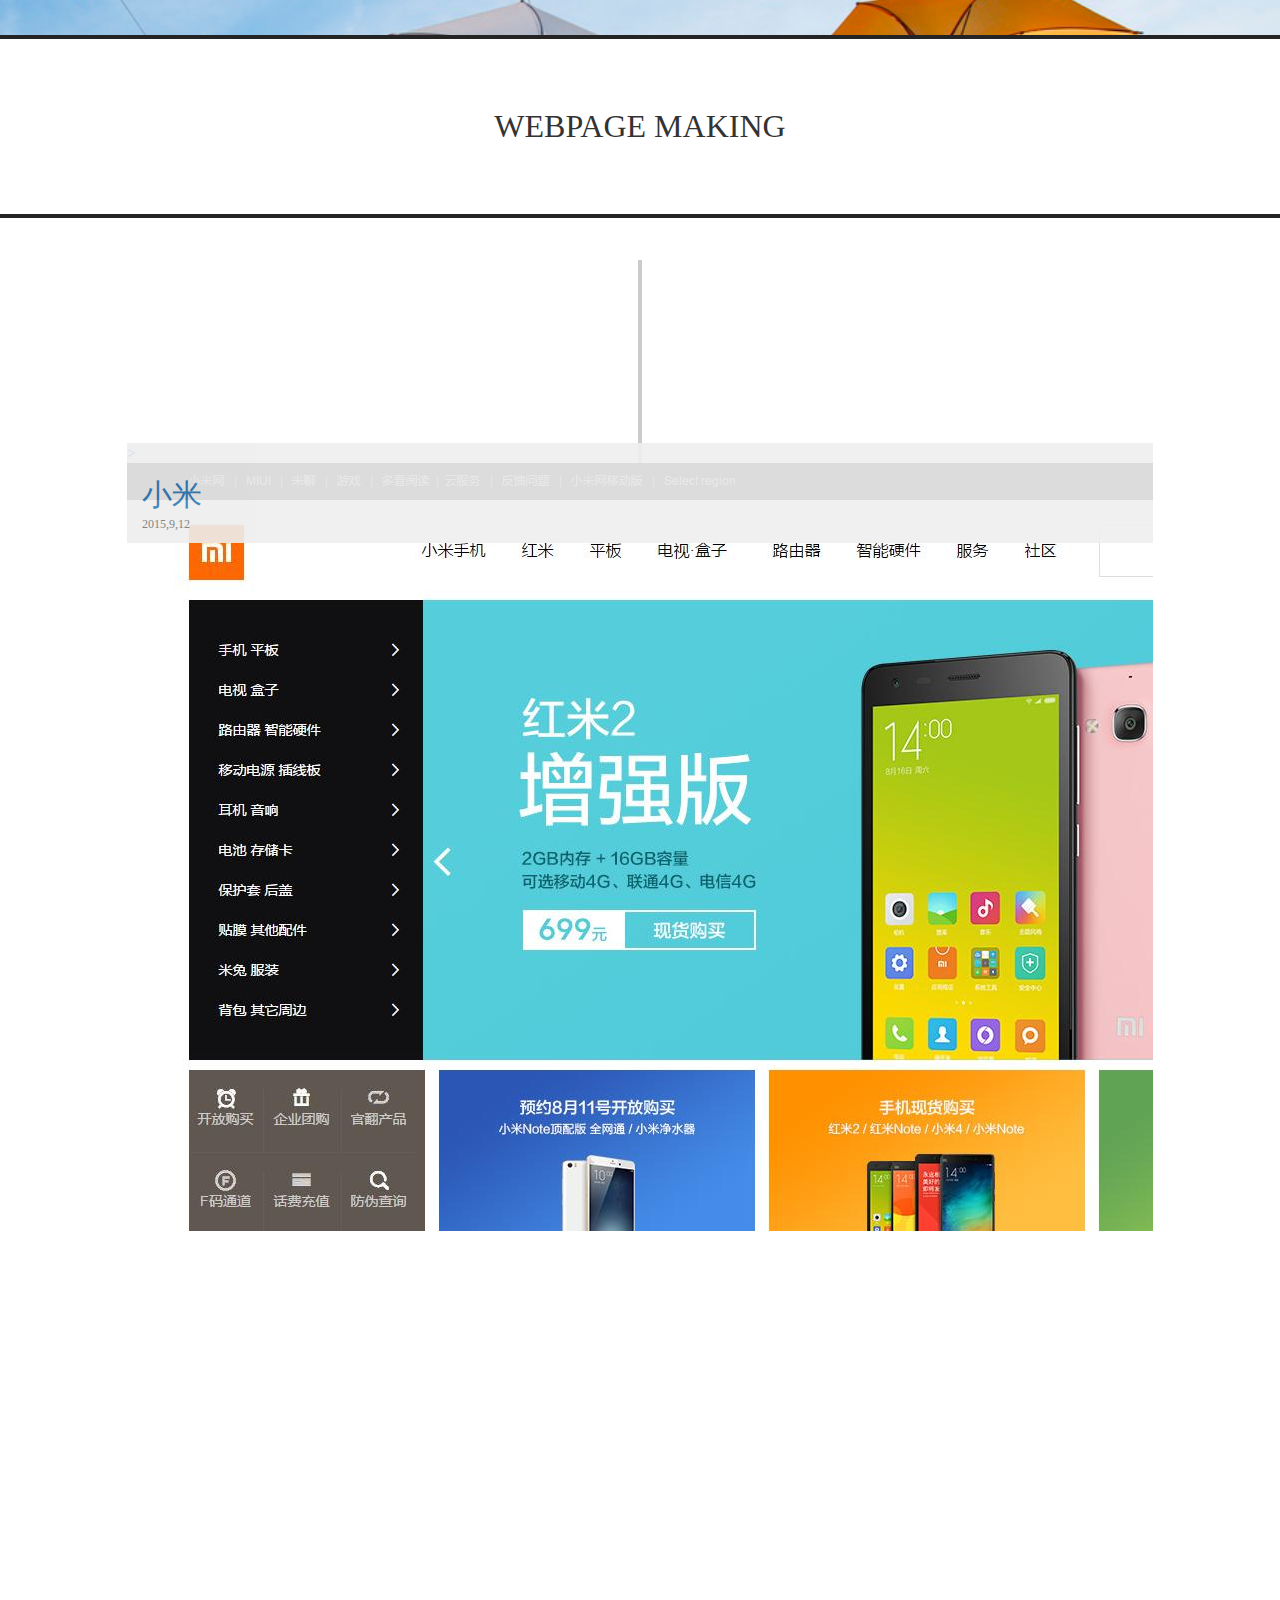
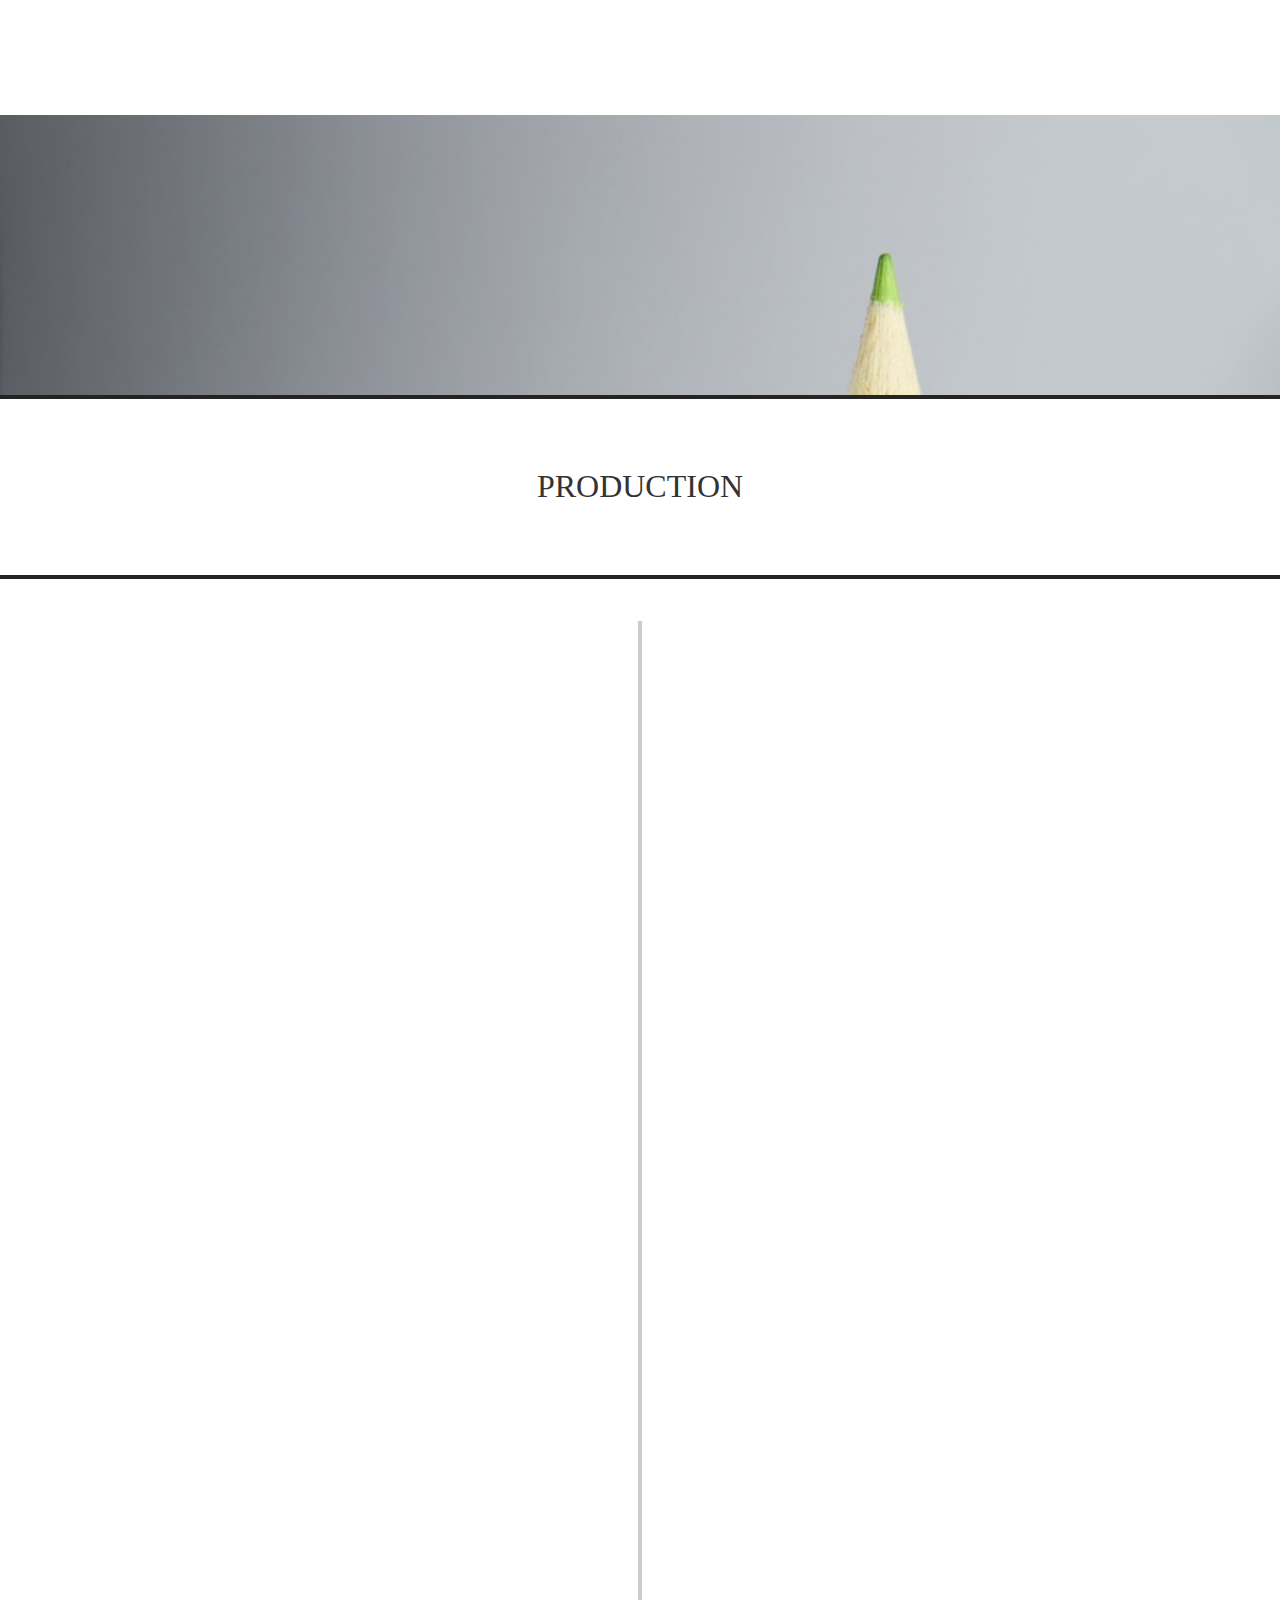
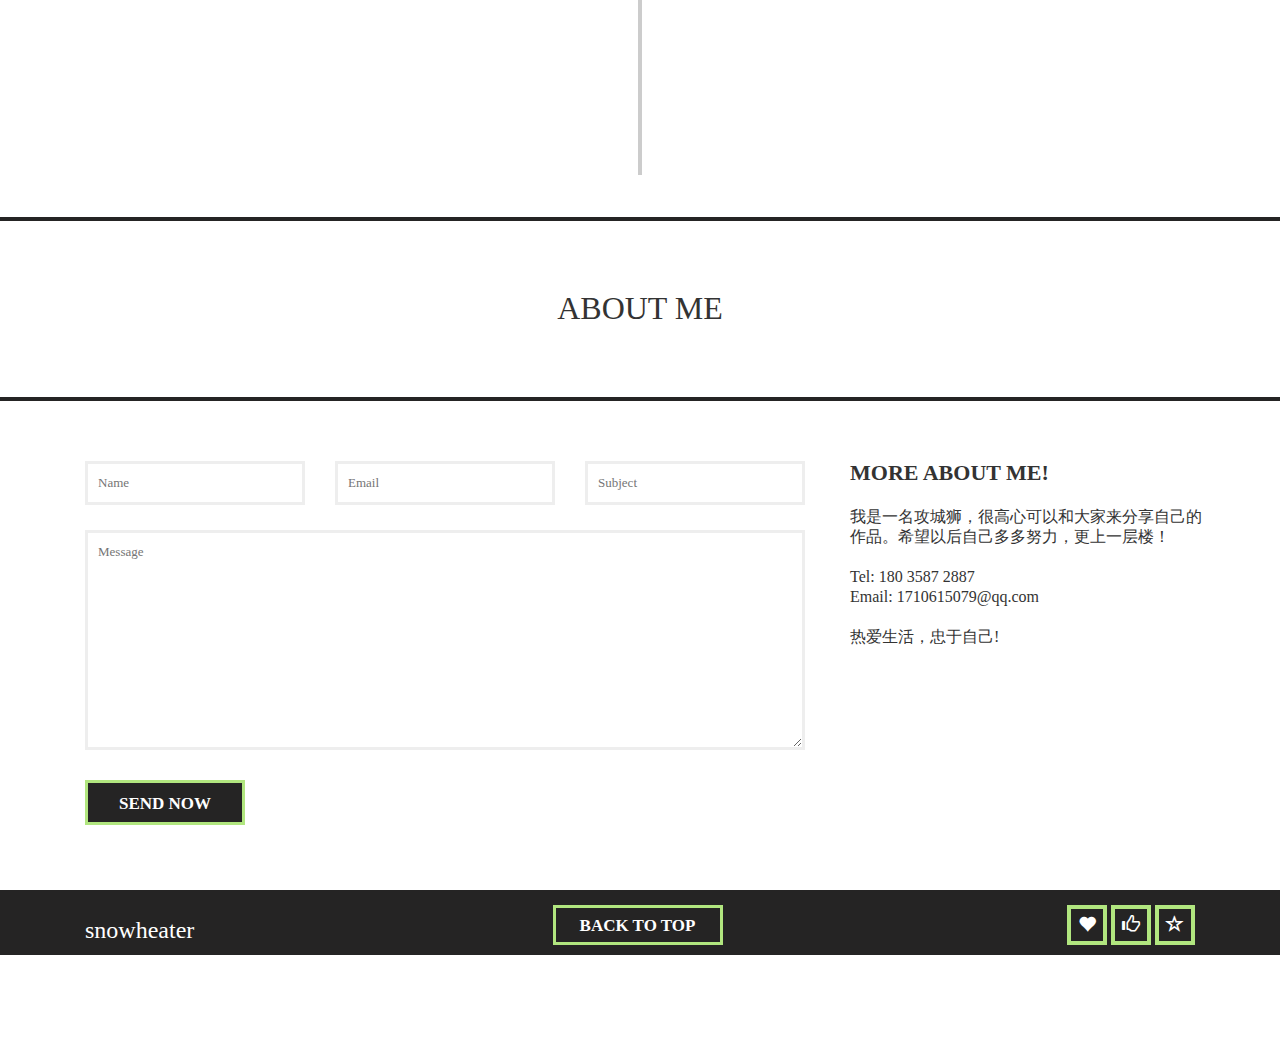
==== commit 6138aa7a: "q" ====
--- a/index.html
+++ b/index.html
@@ -198,14 +198,15 @@
                         <div class="cd-timeline-img cd-picture">
                             <img src="images/img2.jpg" alt="Picture">
                         </div>
-
-                        <div class="cd-timeline-content projects">
-                             <a class="clearfixed" href="http://zhaoxiaoxue.github.io/MI" target="_blank"><img src="images/img2.jpg" alt=""></a>
+                        <a class="clearfixed" href="http://zhaoxiaoxue.github.io/MI" target="_blank"
+                        <div class="cd-timeline-content projects">
+                             ><img src="images/img2.jpg" alt="">
                             <div class="project-content">
                                 <h2>小米</h2>
                                 <span>2015,9,12</span>
                             </div>
                         </div>
+                        </a>
                     </div>
 
                     <div class="cd-timeline-block">
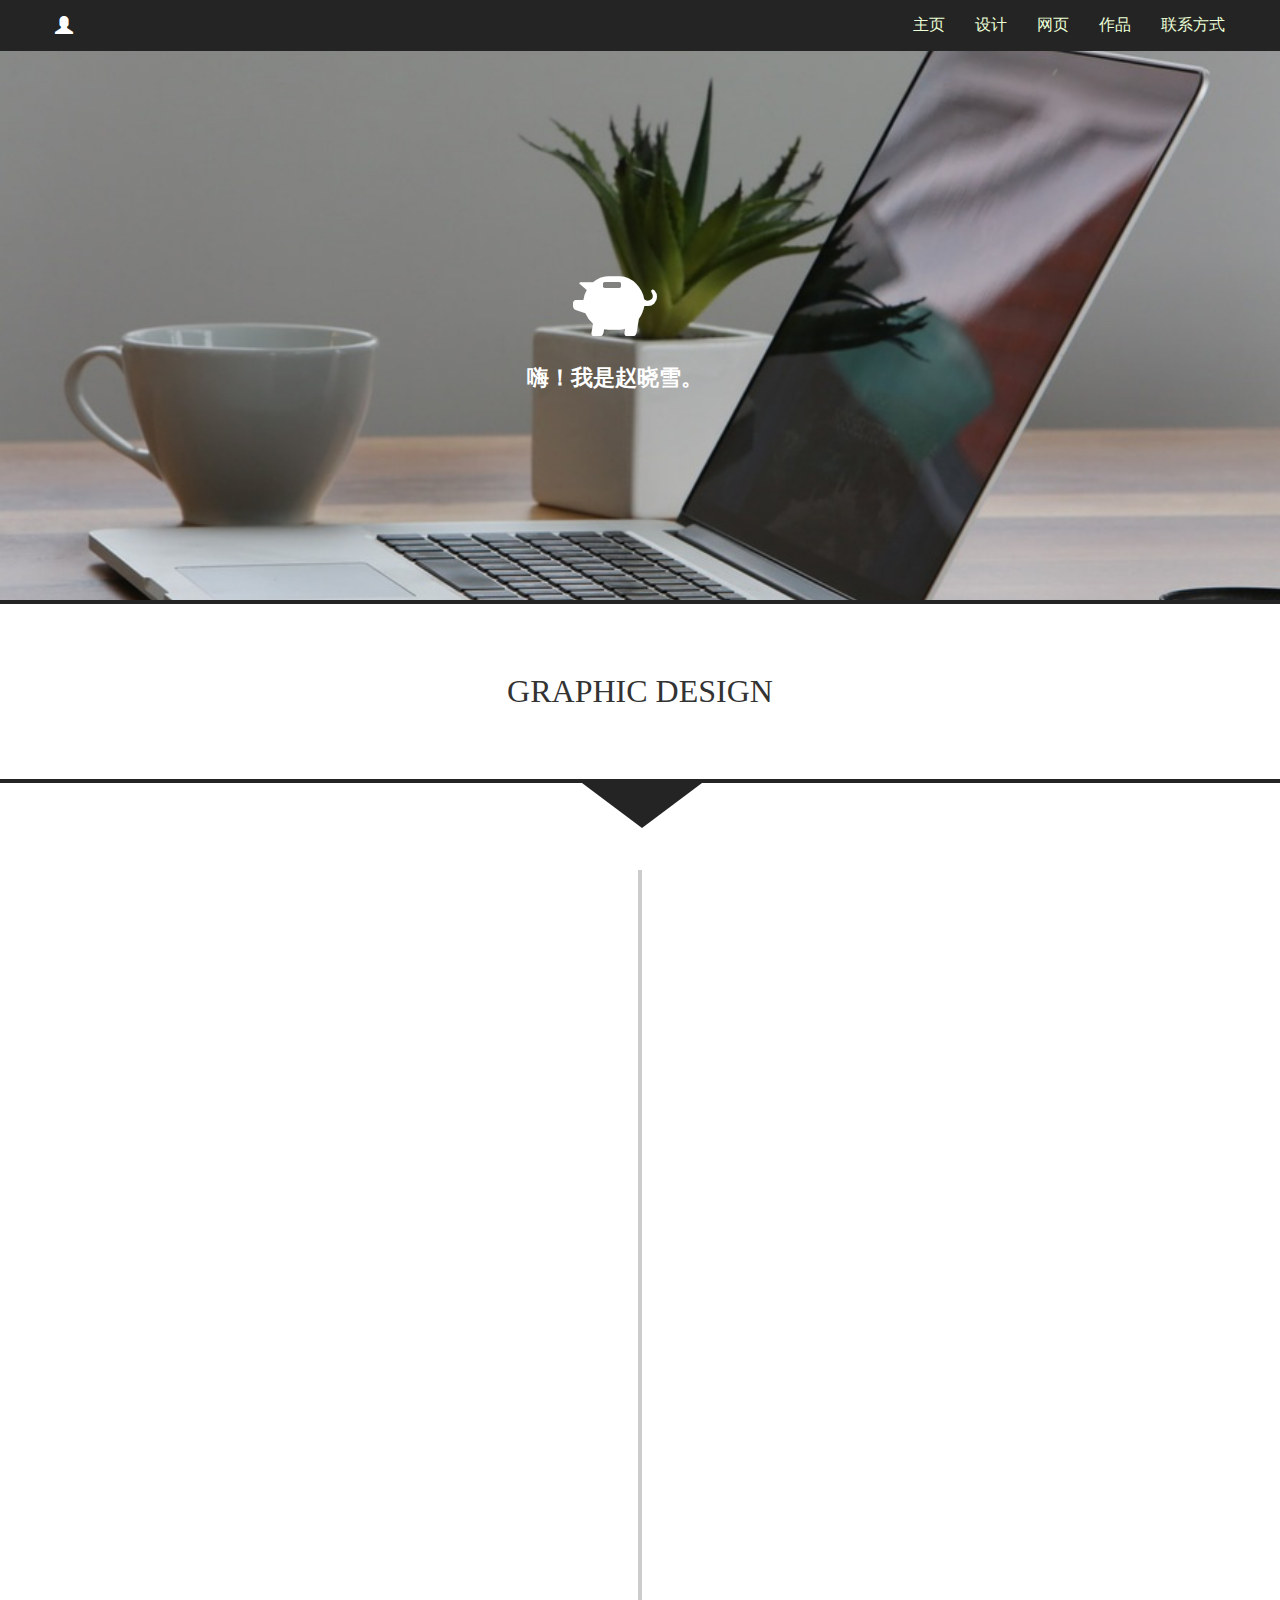
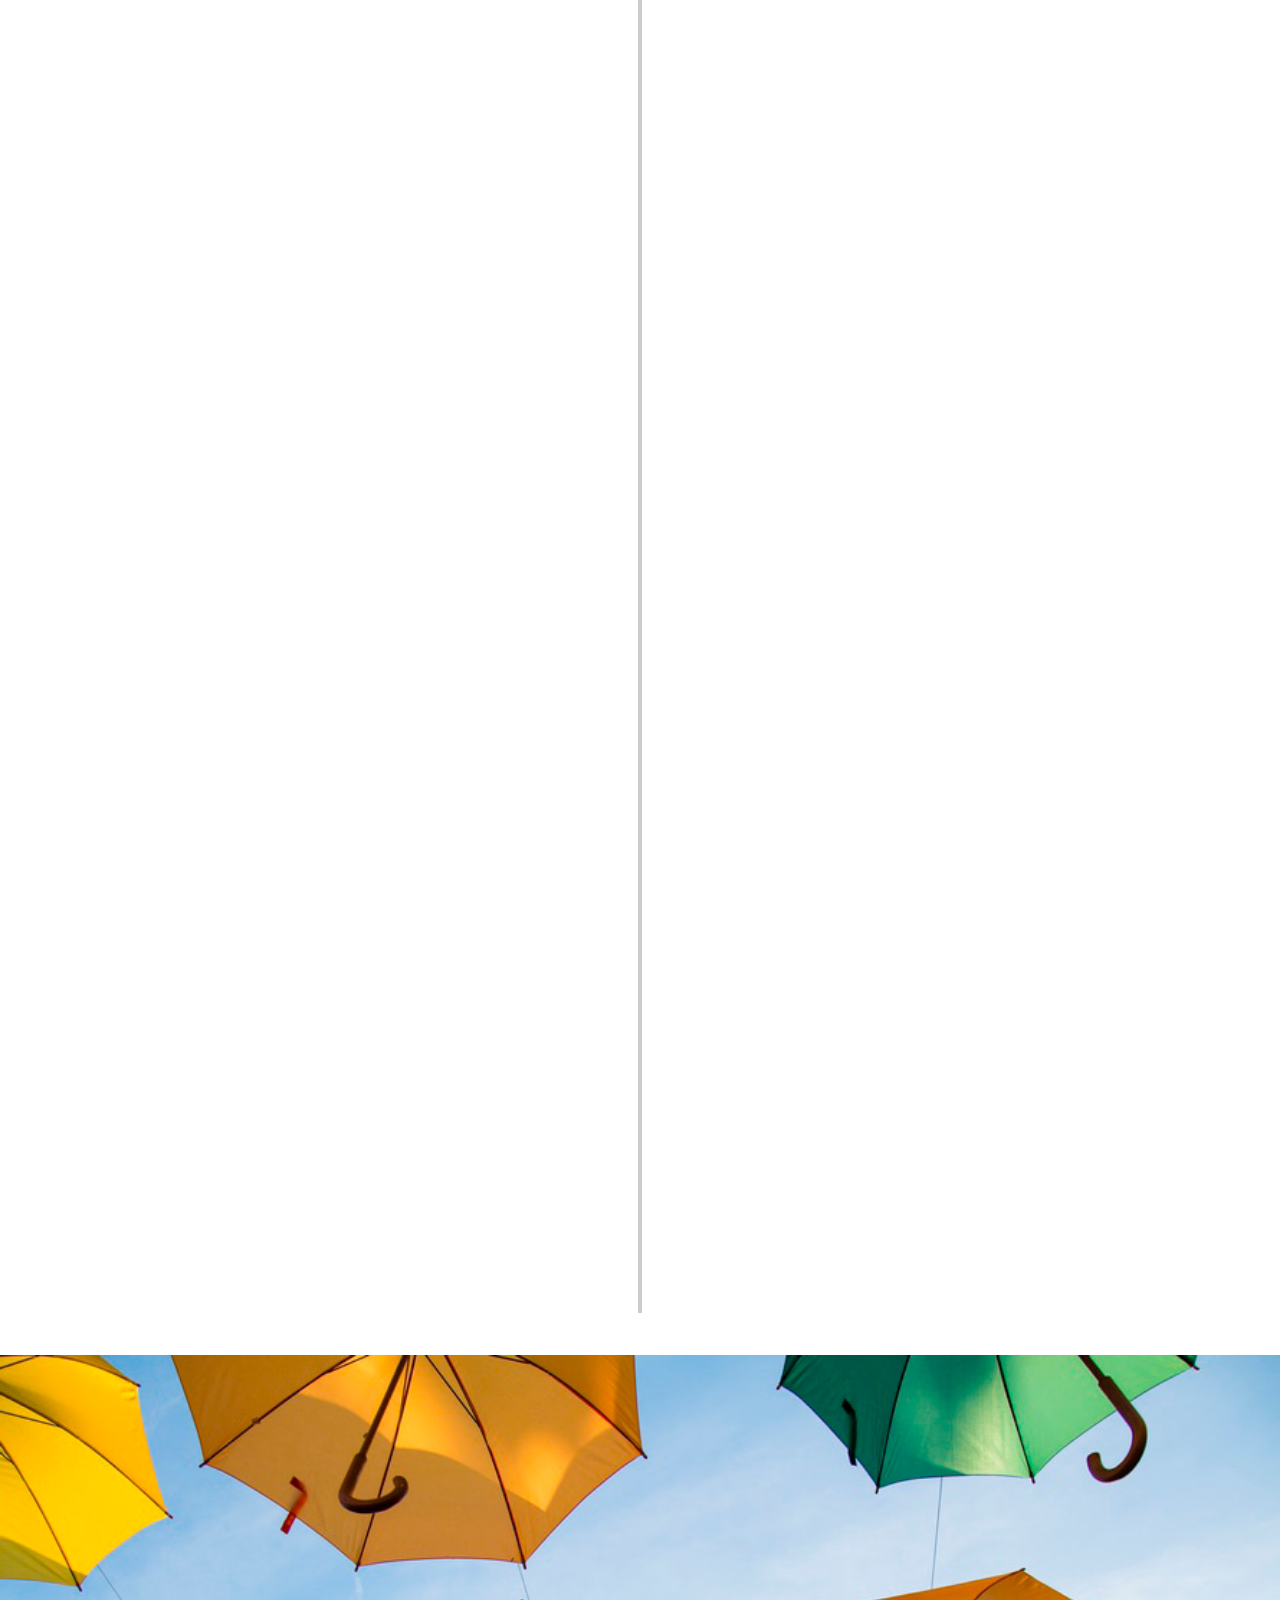
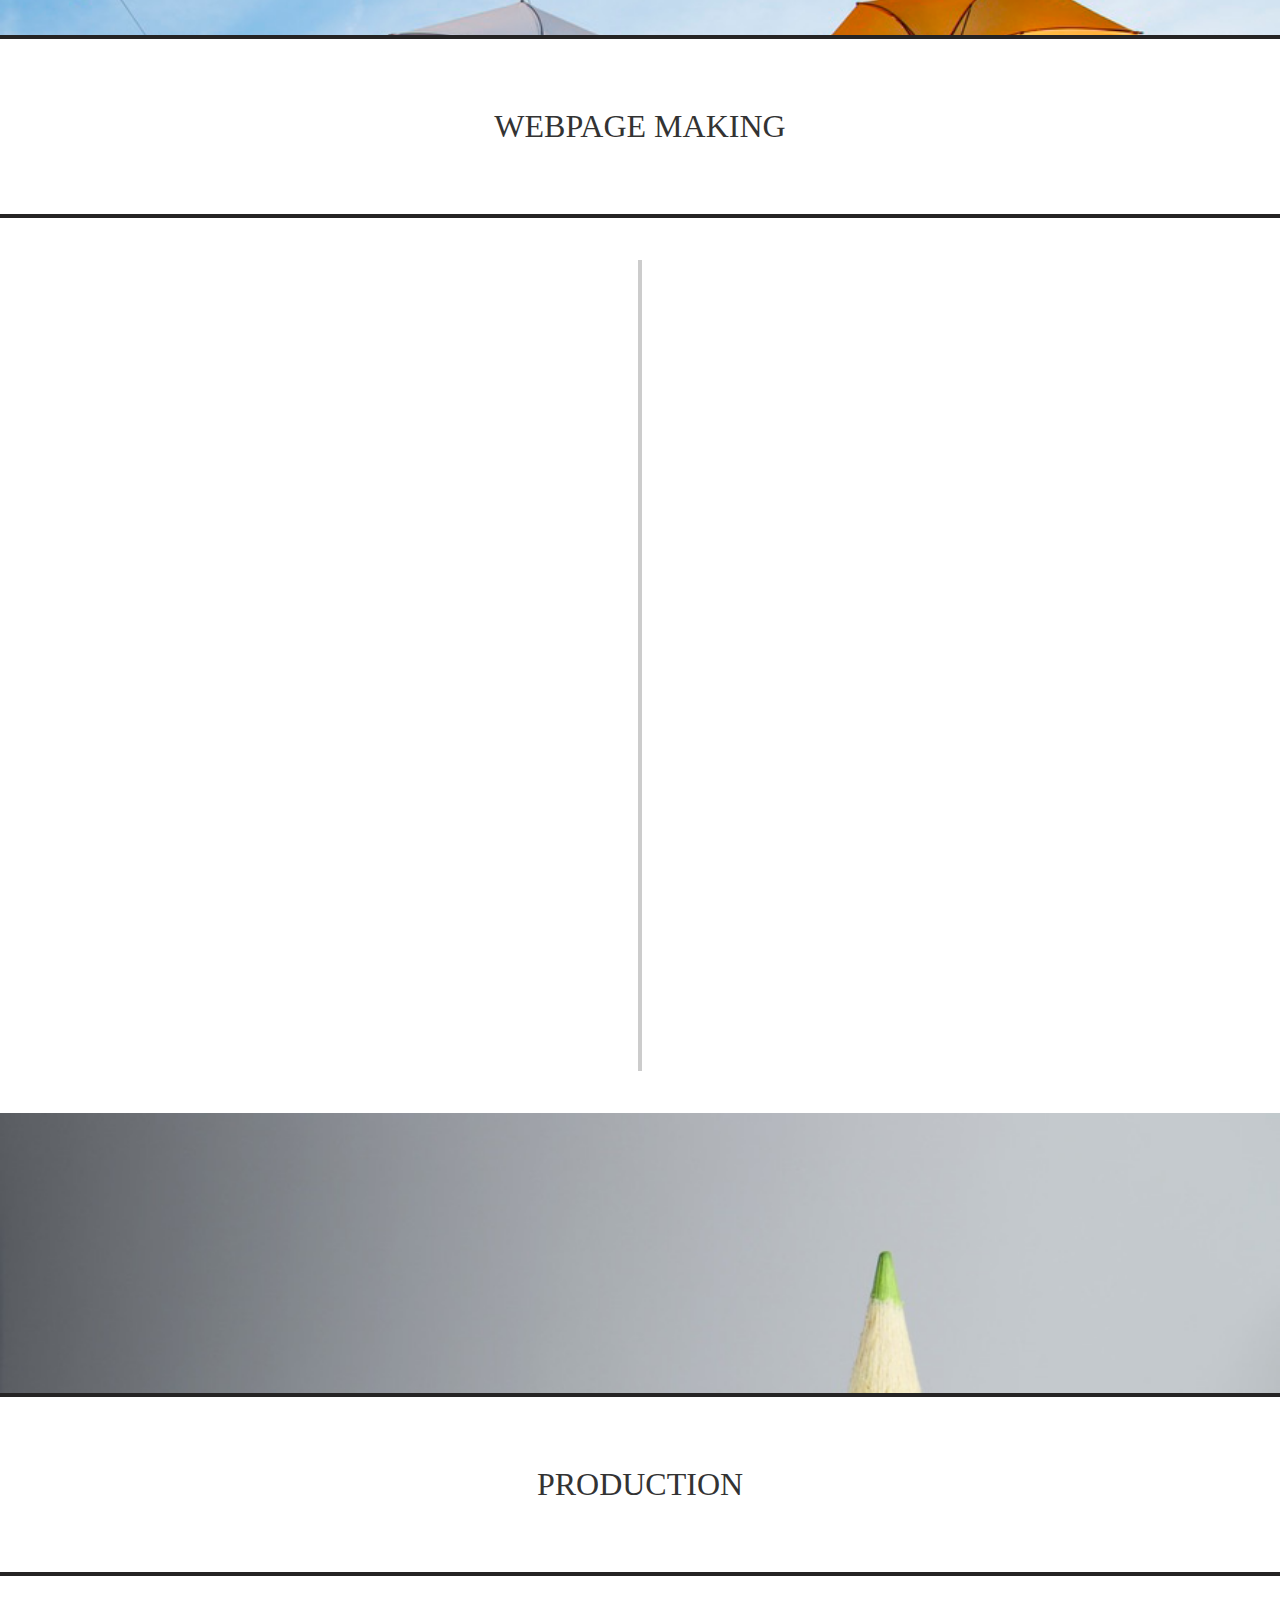
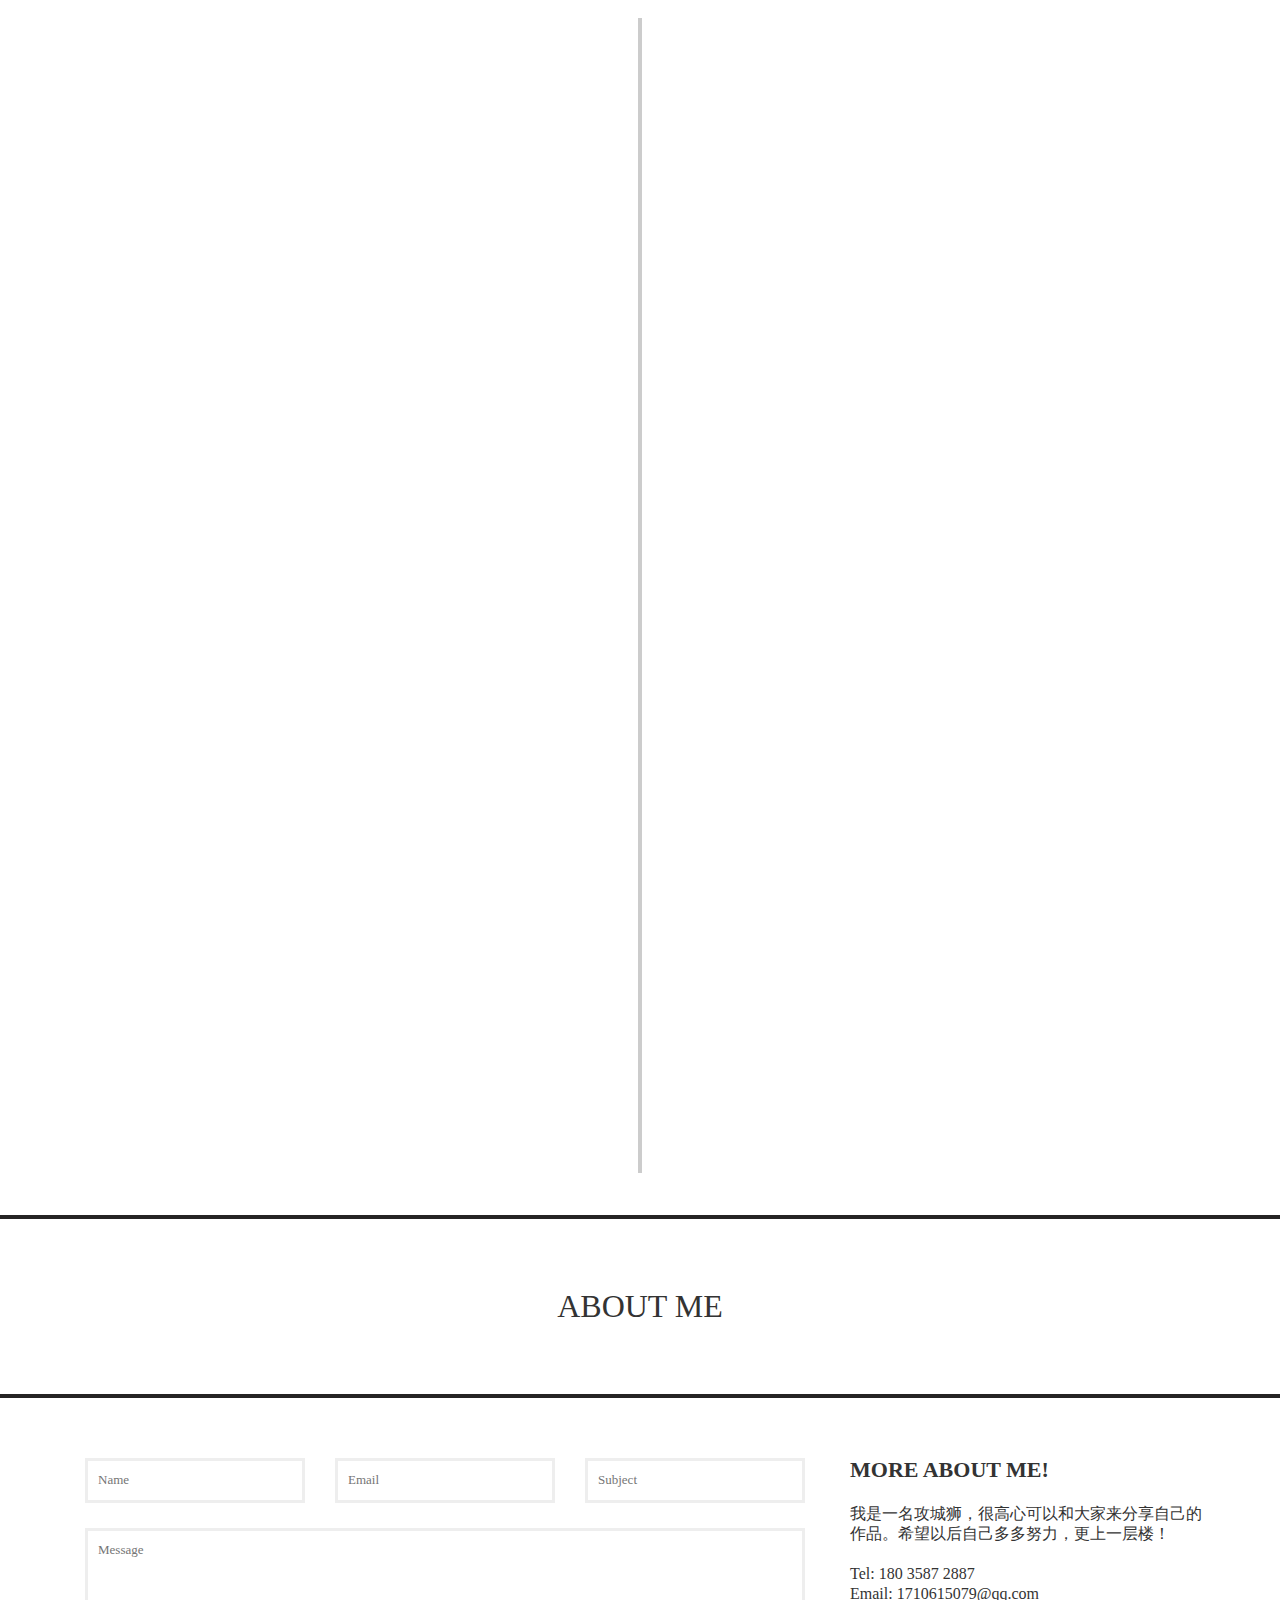
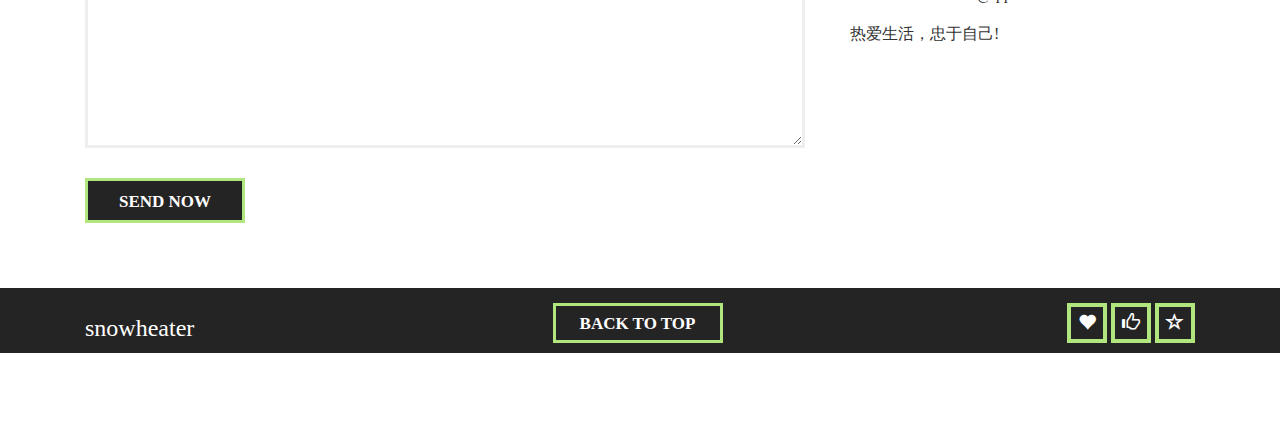
==== commit 4a3b8867: "a" ====
--- a/index.html
+++ b/index.html
@@ -198,14 +198,14 @@
                         <div class="cd-timeline-img cd-picture">
                             <img src="images/img2.jpg" alt="Picture">
                         </div>
-                        <a class="clearfixed" href="http://zhaoxiaoxue.github.io/MI" target="_blank"
-                        <div class="cd-timeline-content projects">
-                             ><img src="images/img2.jpg" alt="">
-                            <div class="project-content">
-                                <h2>小米</h2>
-                                <span>2015,9,12</span>
-                            </div>
-                        </div>
+                        <a class="clearfixed" href="http://zhaoxiaoxue.github.io/MI" target="_blank">
+                            <div class="cd-timeline-content projects">
+                                <img src="images/img2.jpg" alt="">
+                                <div class="project-content">
+                                    <h2>小米</h2>
+                                    <span>2015,9,12</span>
+                                </div>
+                            </div>
                         </a>
                     </div>
 
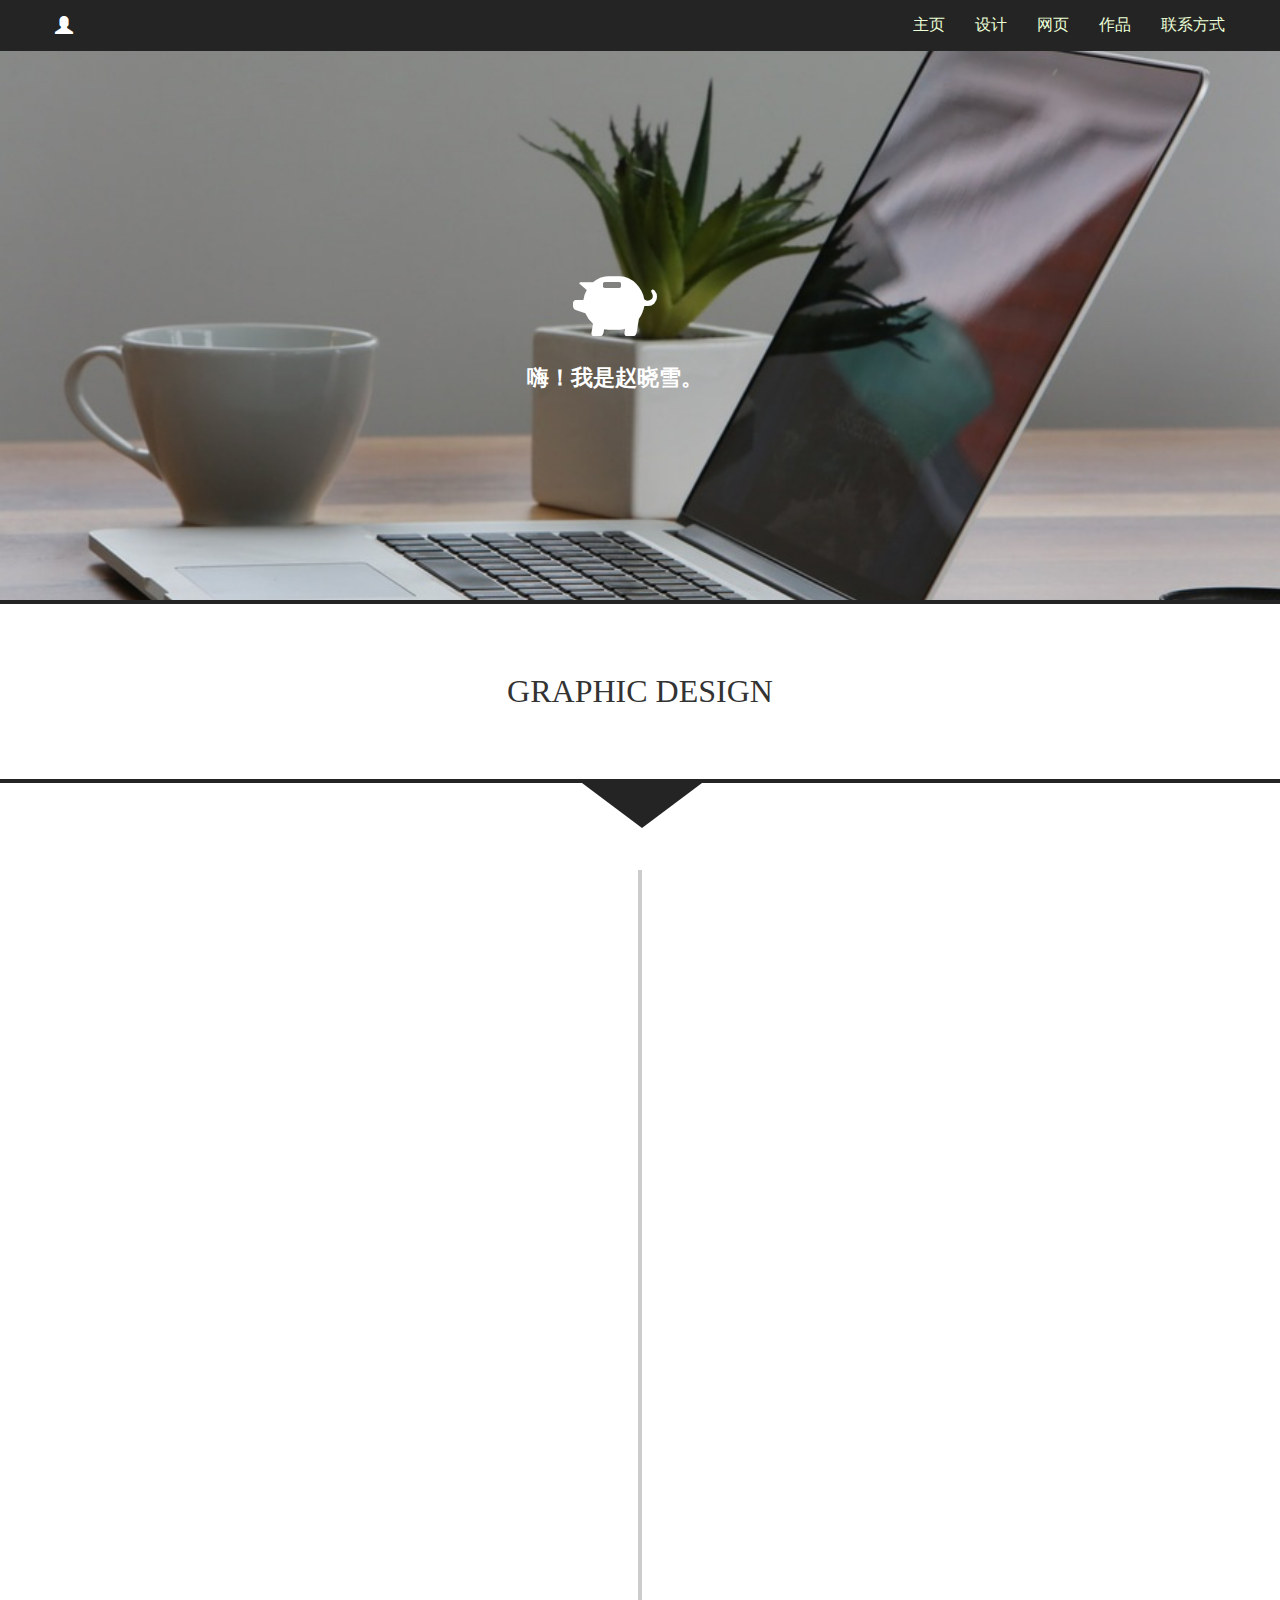
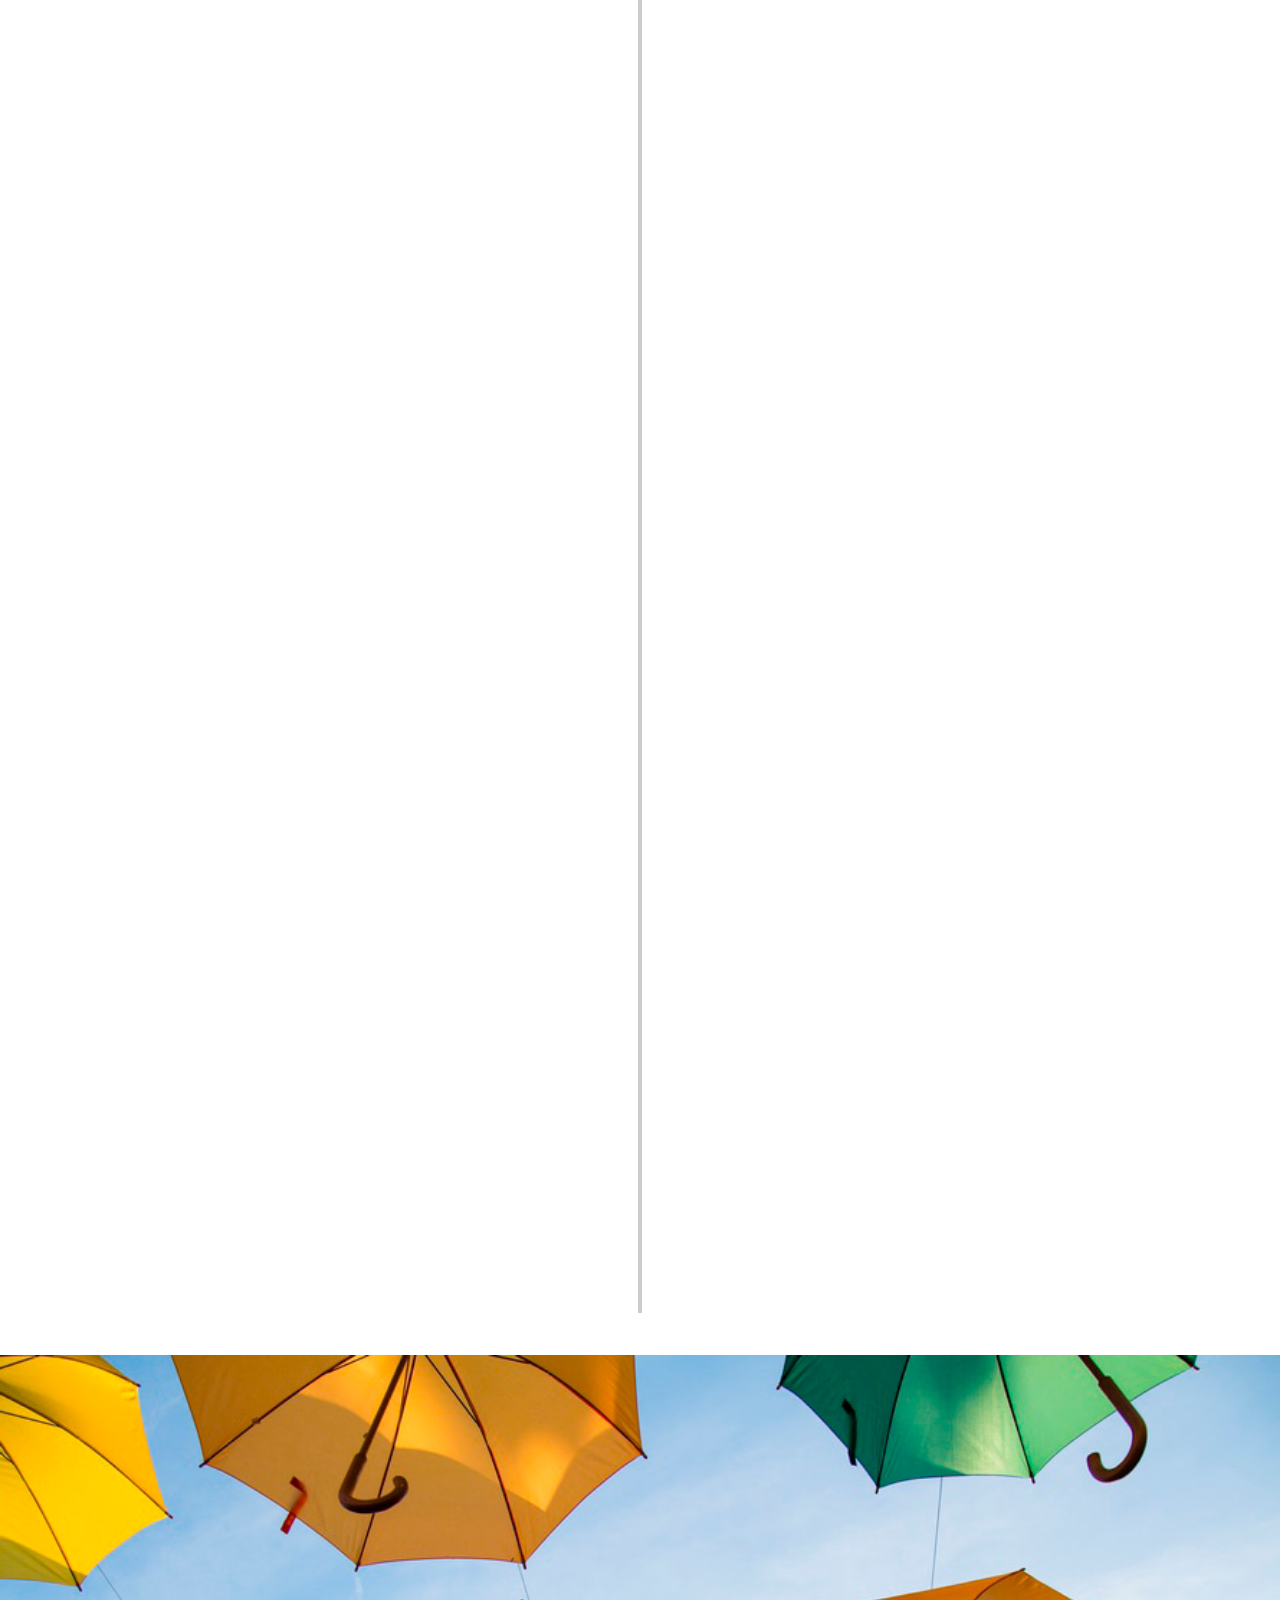
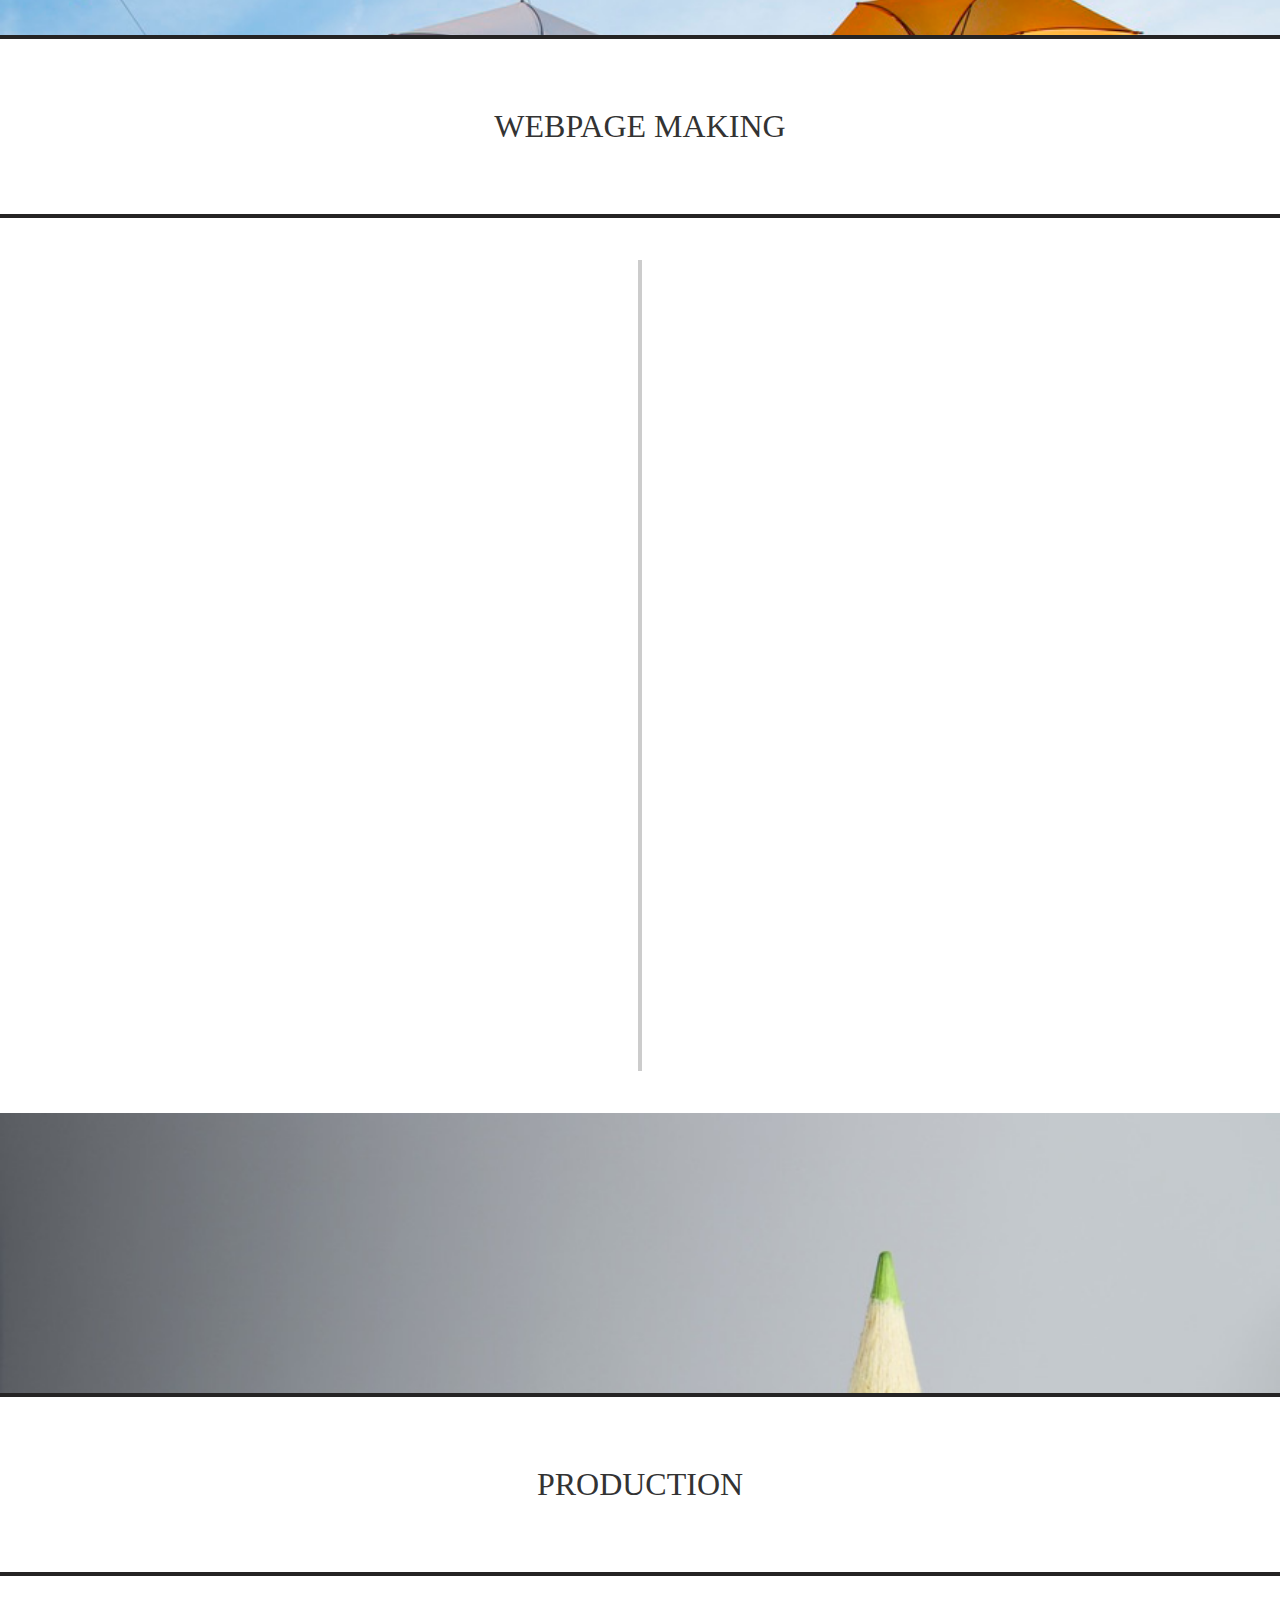
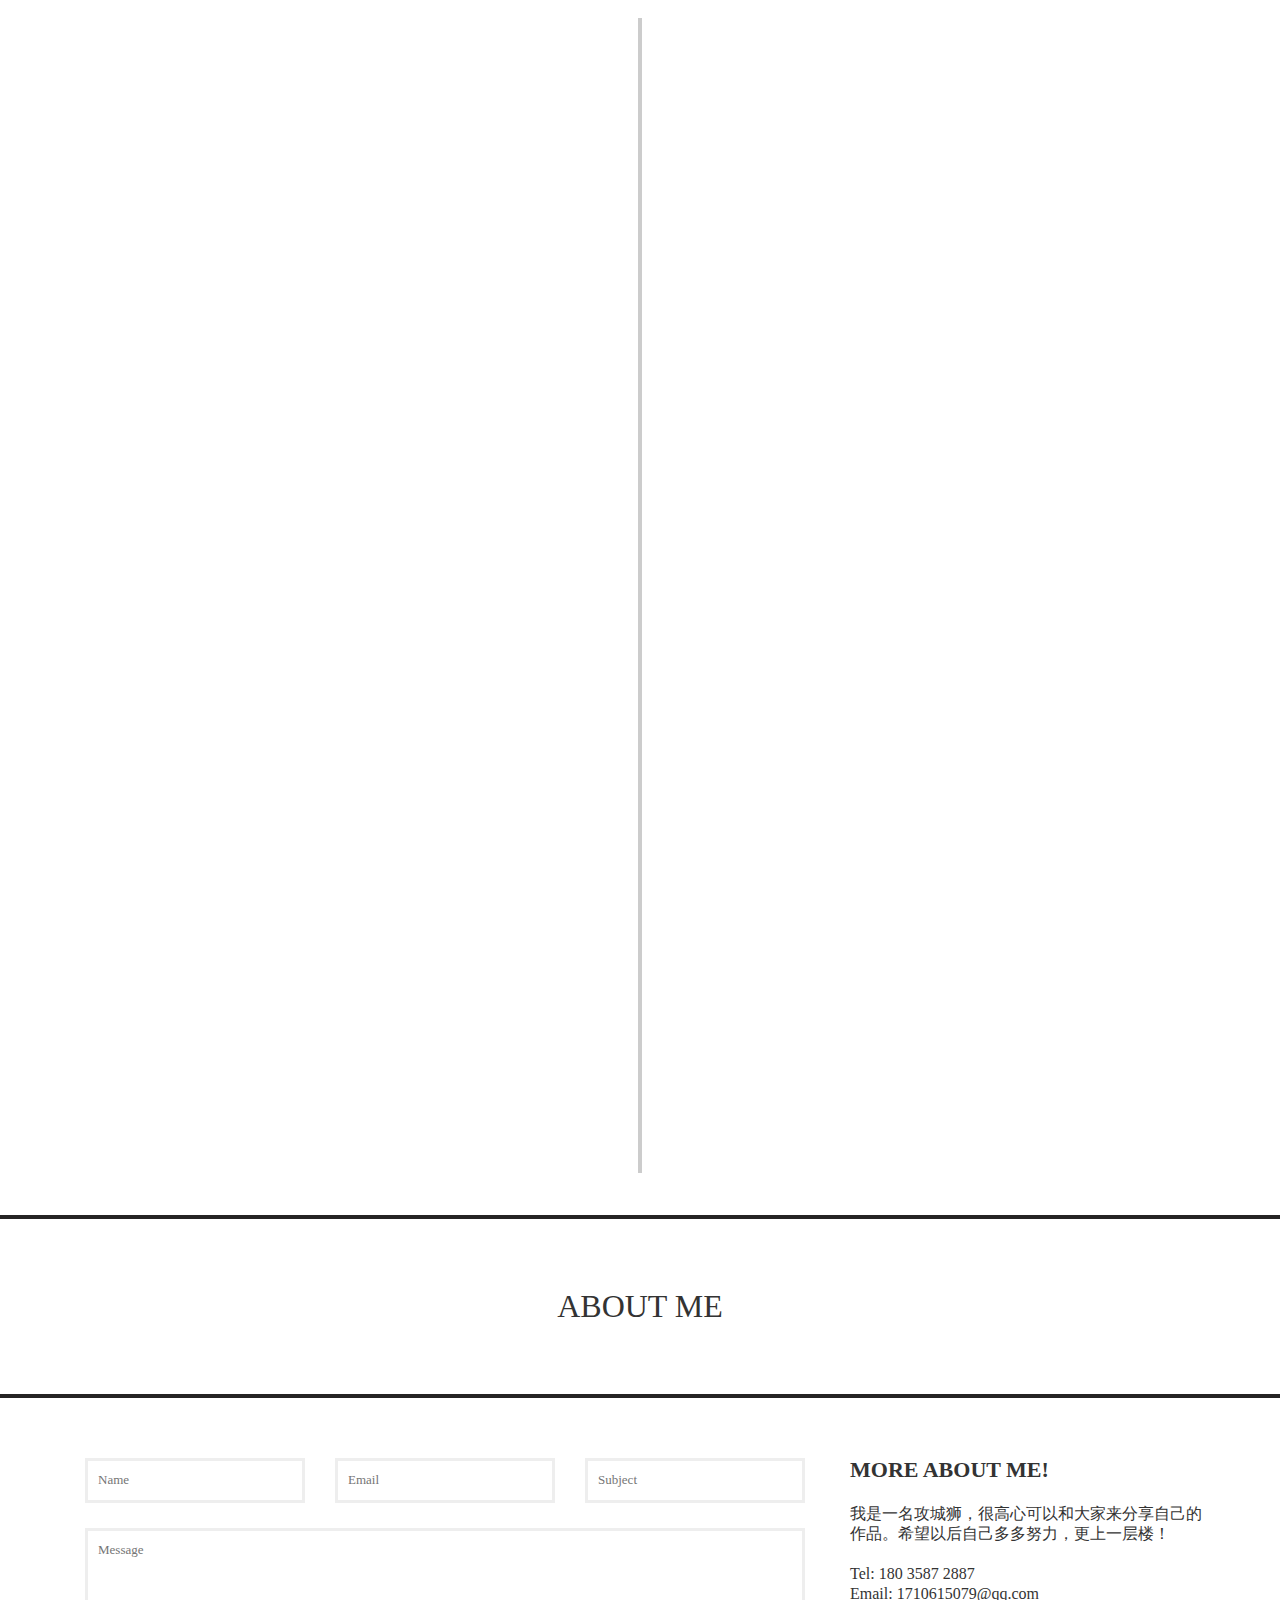
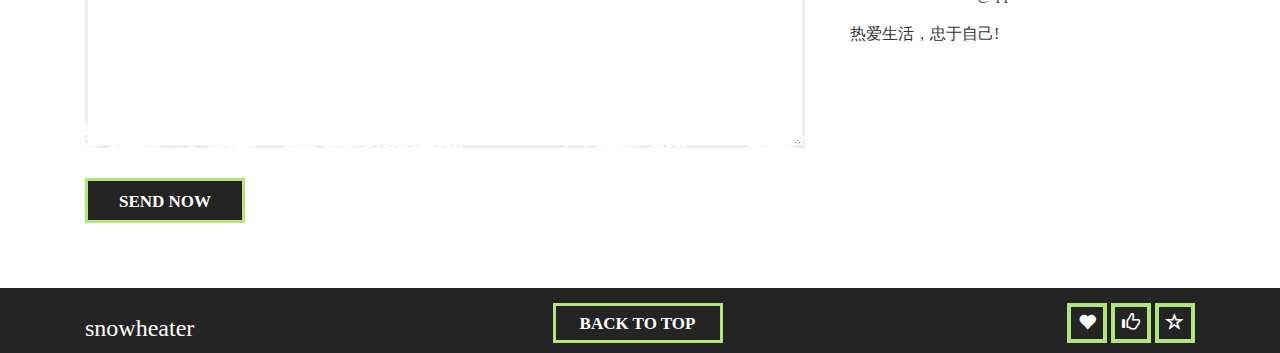
==== commit 624faa08: "b" ====
--- a/index.html
+++ b/index.html
@@ -198,15 +198,14 @@
                         <div class="cd-timeline-img cd-picture">
                             <img src="images/img2.jpg" alt="Picture">
                         </div>
-                        <a class="clearfixed" href="http://zhaoxiaoxue.github.io/MI" target="_blank">
-                            <div class="cd-timeline-content projects">
-                                <img src="images/img2.jpg" alt="">
-                                <div class="project-content">
-                                    <h2>小米</h2>
-                                    <span>2015,9,12</span>
-                                </div>
-                            </div>
-                        </a>
+
+                        <div class="cd-timeline-content projects">
+                             <a class="clearfixed" href="http://zhaoxiaoxue.github.io/MI" target="_blank"><img src="images/img2.jpg" alt=""></a>
+                            <div class="project-content">
+                                <h2>小米</h2>
+                                <span>2015,9,12</span>
+                            </div>
+                        </div>
                     </div>
 
                     <div class="cd-timeline-block">
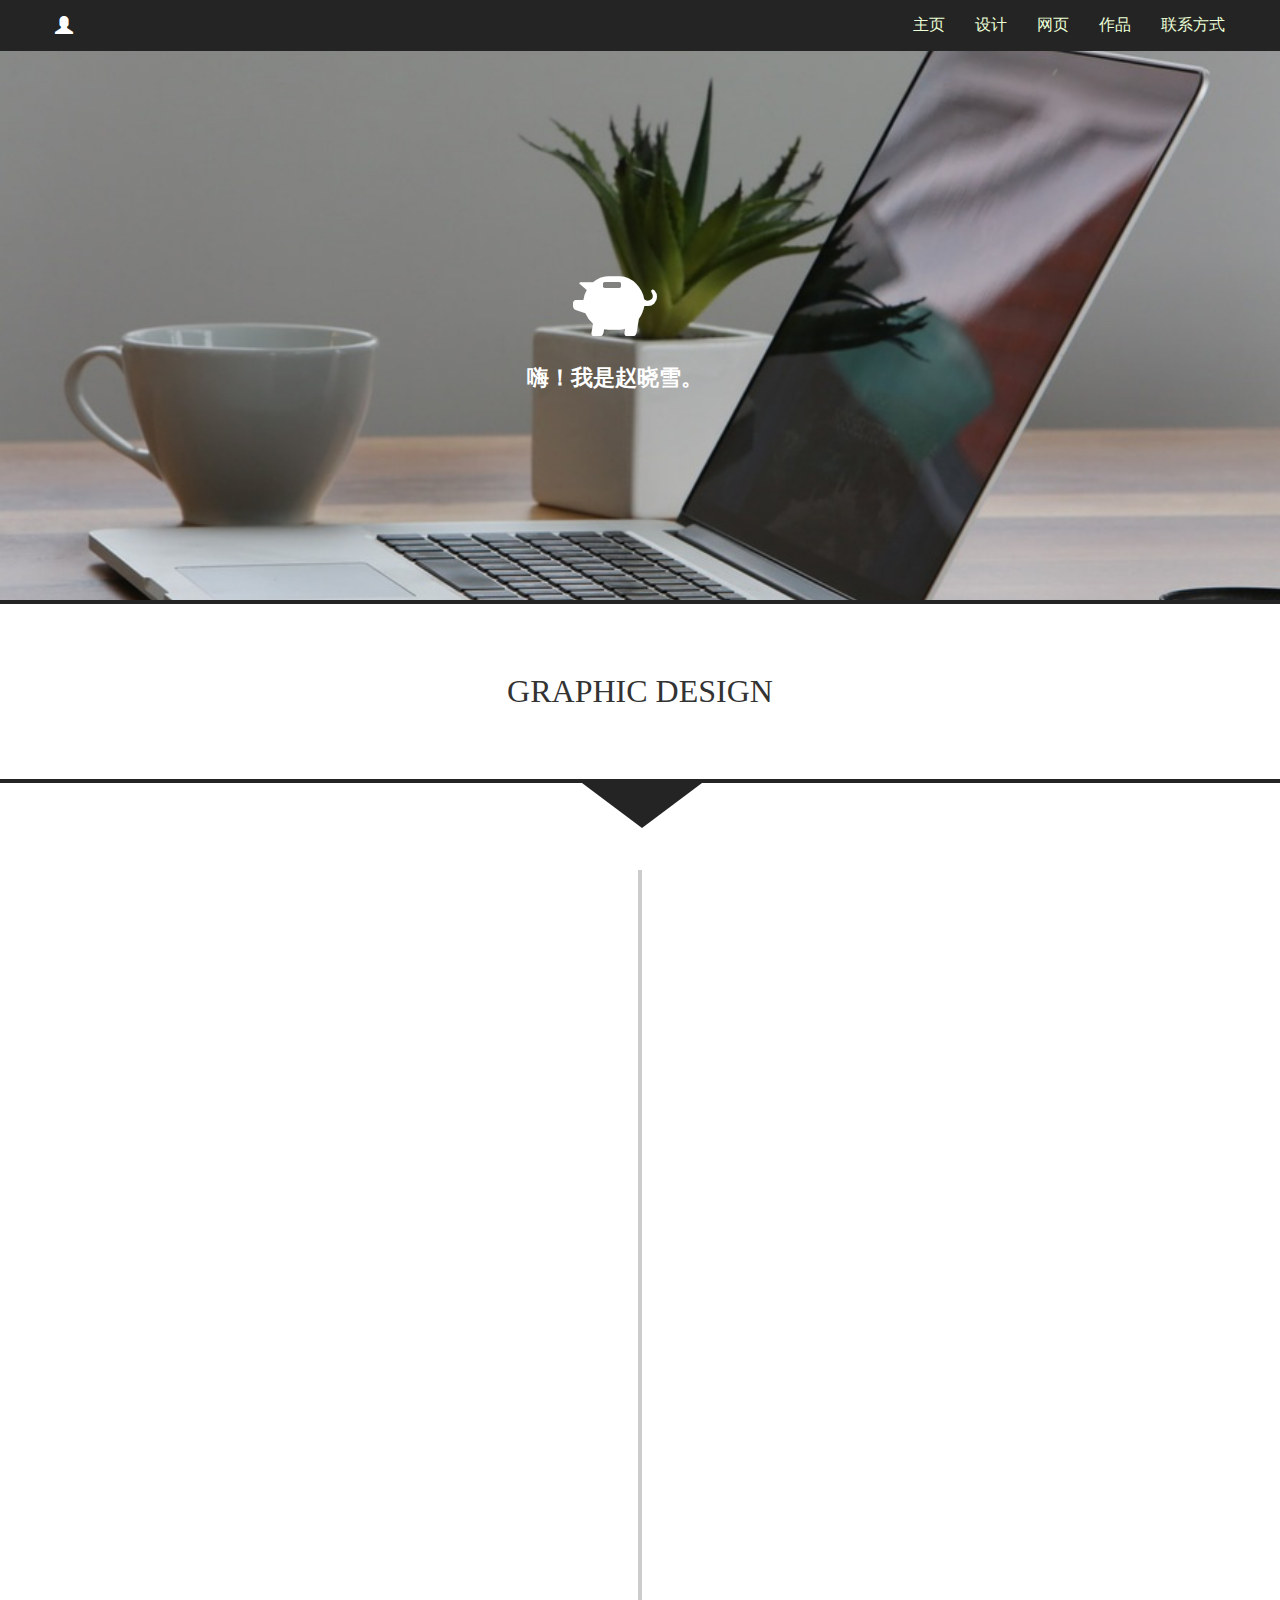
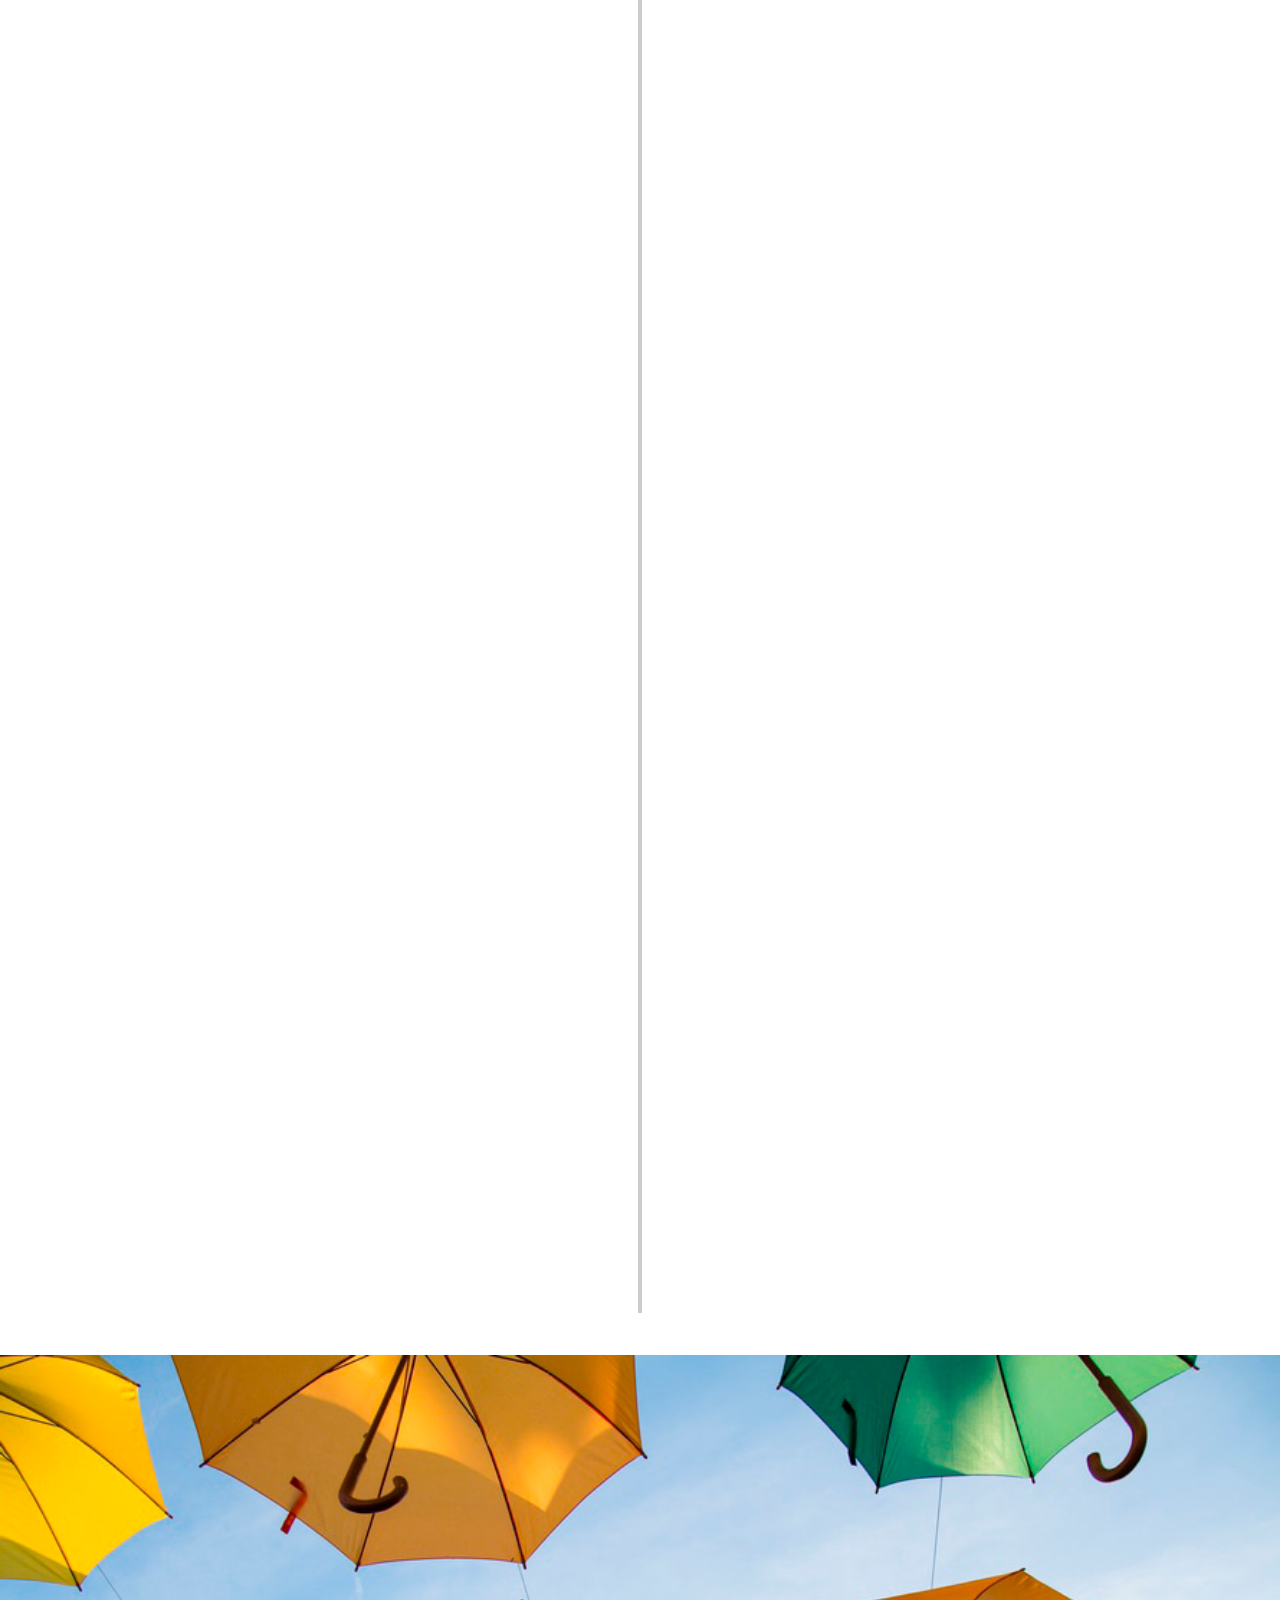
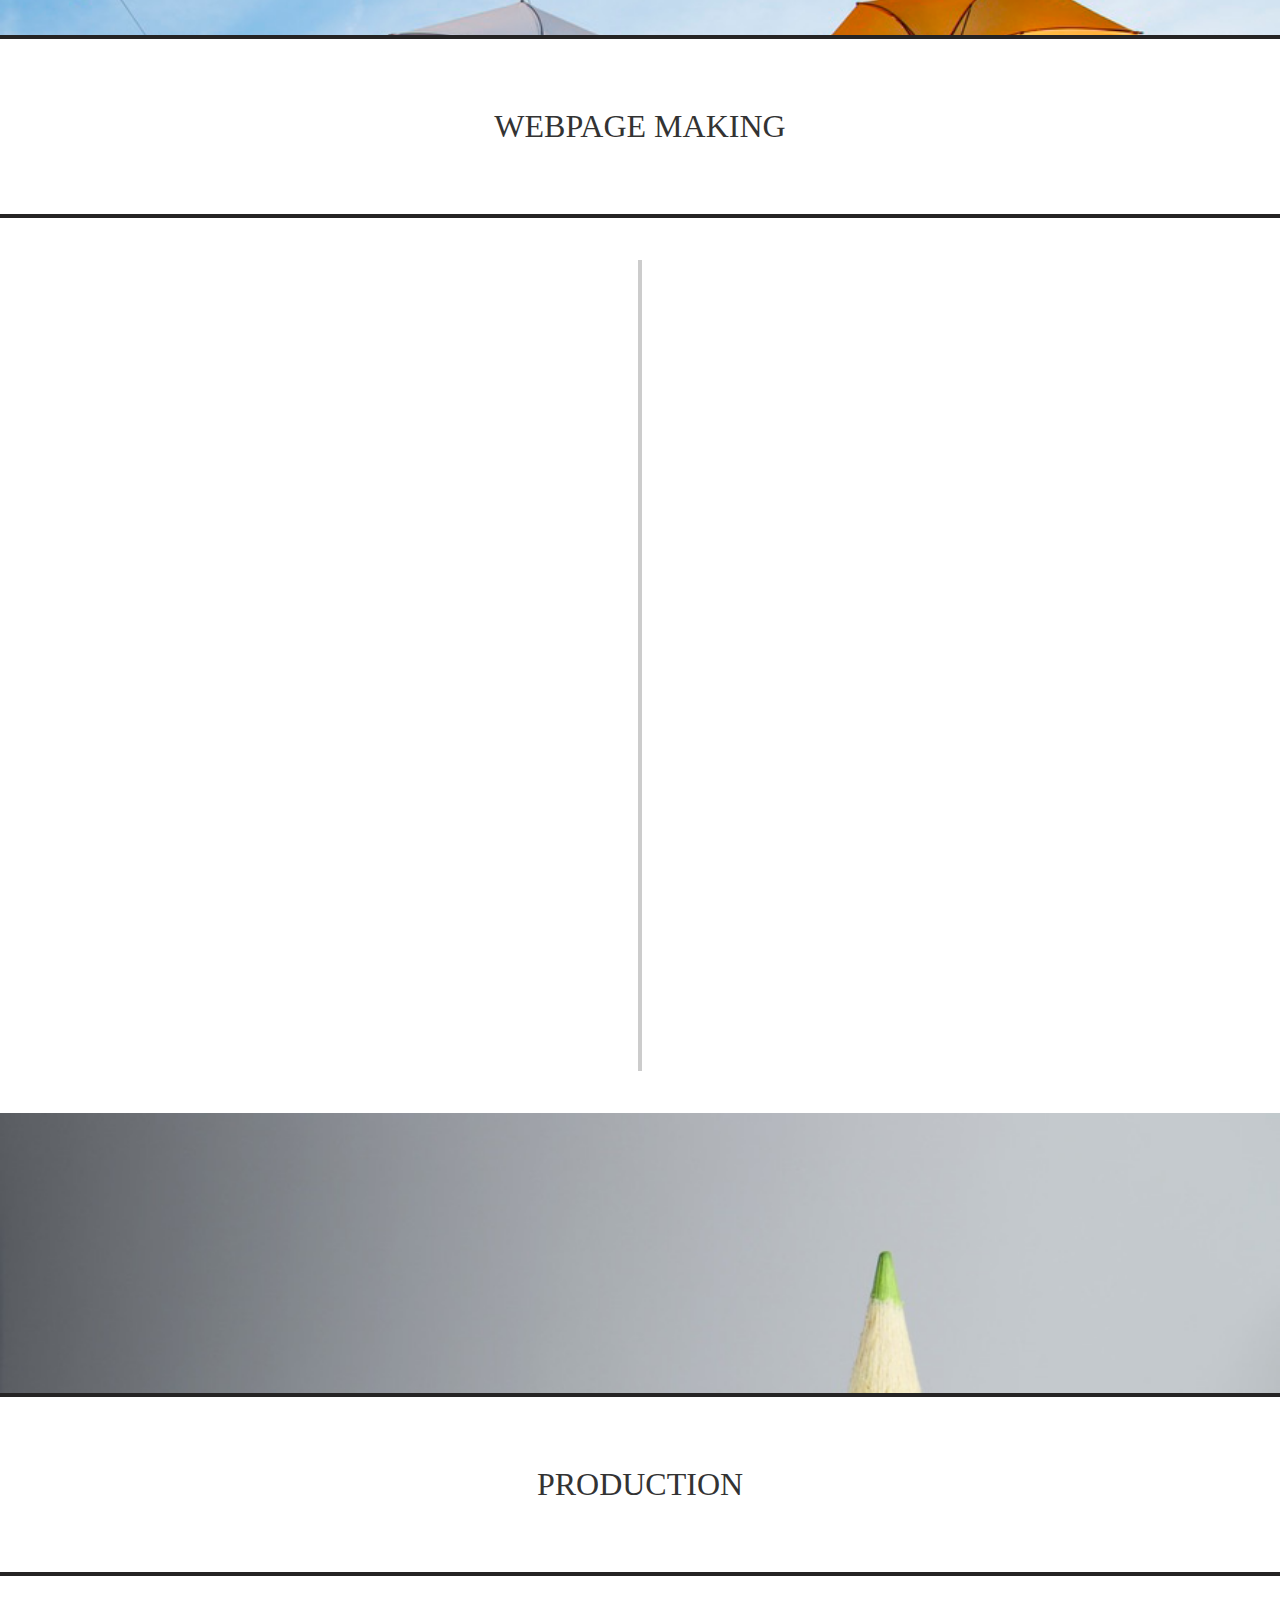
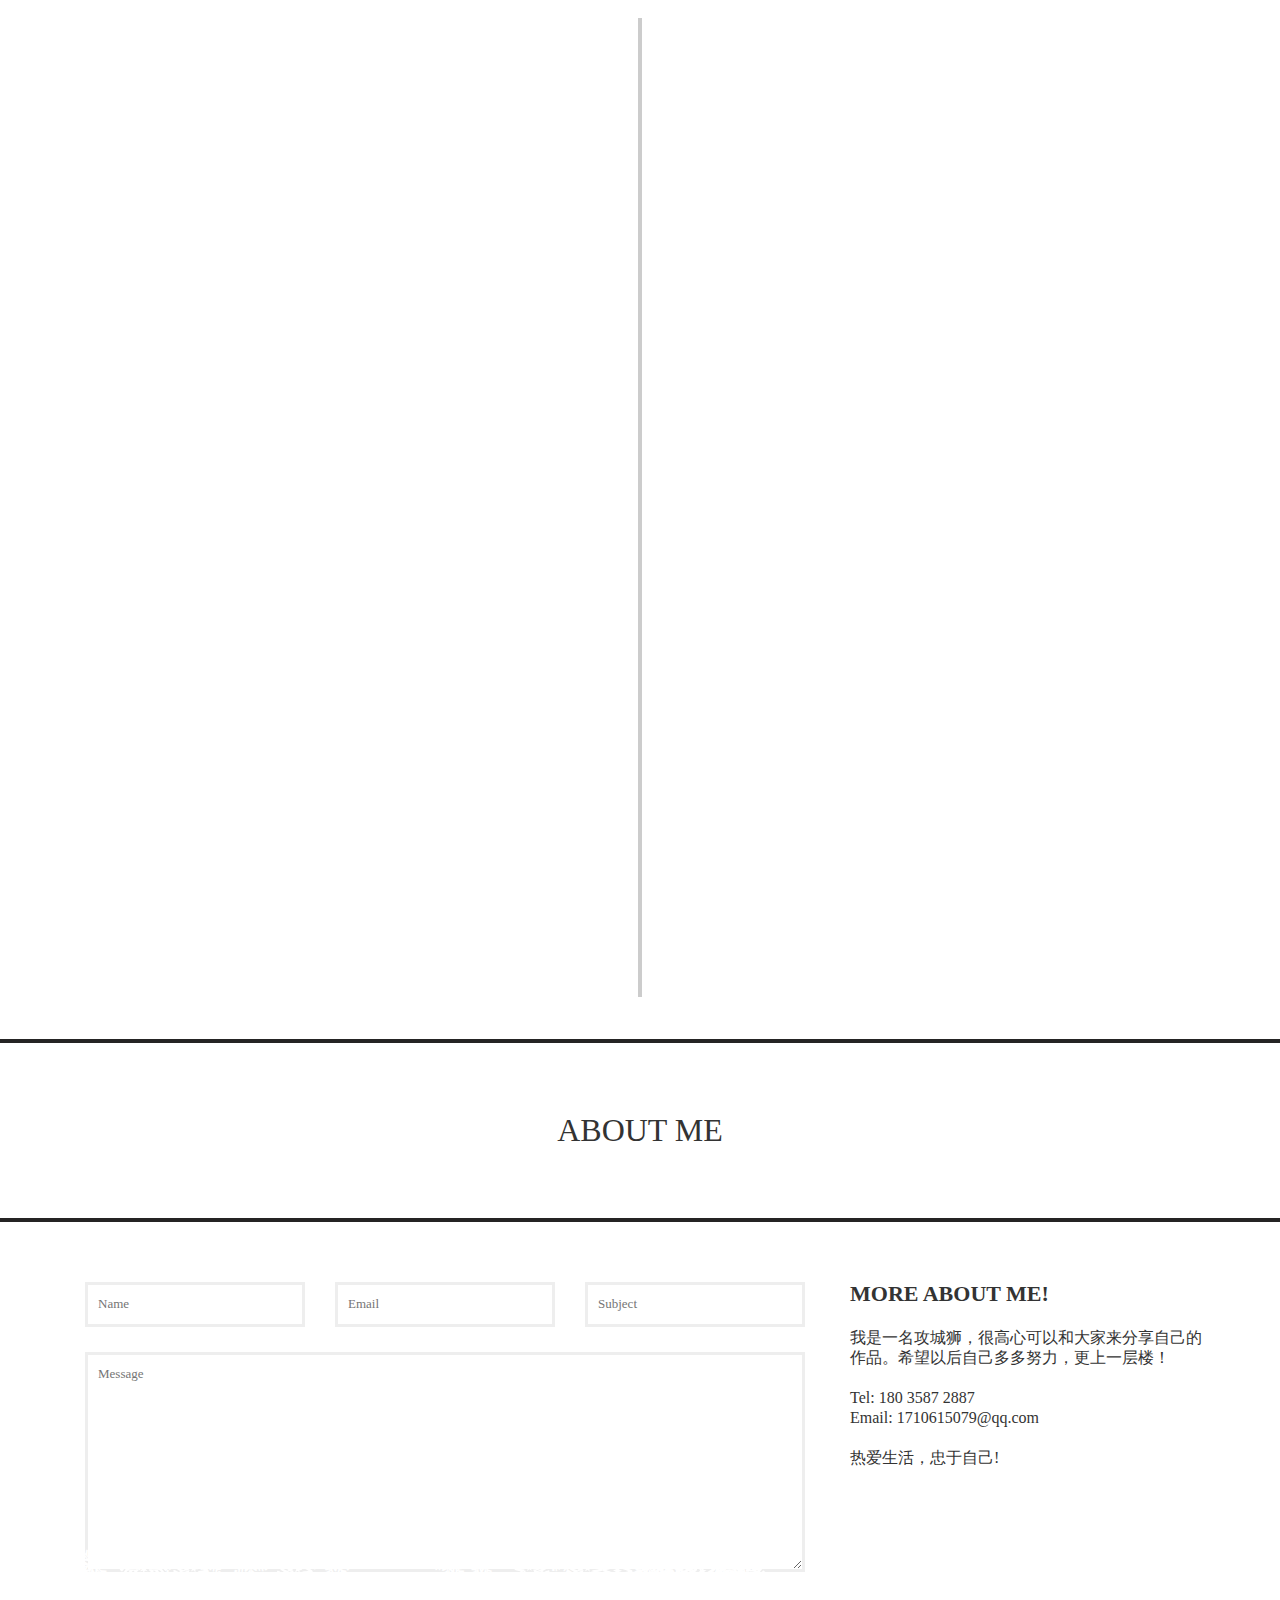
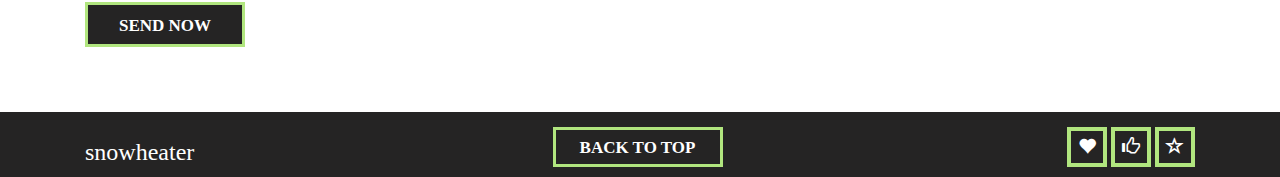
==== commit cffcc416: "a" ====
--- a/index.html
+++ b/index.html
@@ -228,7 +228,7 @@
                         </div>
 
                         <div class="cd-timeline-content projects">
-                            <img src="images/img4.jpg" alt="">
+                            <a class="clearfixed" href="http://zhaoxiaoxue.github.io/Tmall" target="_blank"><img src="images/img4.jpg" alt=""></a>
                             <div class="project-content">
                                 <h2>Tmall</h2>
                                 <span>2015,9,18</span>
@@ -277,7 +277,7 @@
                         </div>
 
                         <div class="cd-timeline-content projects">
-                            <img src="images/img5.jpg" alt="">
+                            <a class="clearfixed" href="http://zhaoxiaoxue.github.io/game" target="_blank"><img src="images/img5.jpg" alt=""></a>
                             <div class="project-content">
                                 <h2>打字游戏</h2>
                                 <span>2015,11,2</span>
@@ -291,7 +291,7 @@
                         </div>
 
                         <div class="cd-timeline-content projects">
-                            <img src="images/img6.jpg" alt="">
+                            <a class="clearfixed" href="http://zhaoxiaoxue.github.io/snake" target="_blank"><img src="images/img6.jpg" alt=""></a>
                             <div class="project-content">
                                 <h2>贪吃蛇</h2>
                                 <span>2015,11,17</span>
@@ -318,7 +318,7 @@
                         </div>
 
                         <div class="cd-timeline-content projects">
-                            <img src="images/img7.jpg" alt="">
+                            <a class="clearfixed" href="http://zhaoxiaoxue.github.io/Gobang" target="_blank"><img src="images/img7.jpg" alt=""></a>
                             <div class="project-content">
                                 <h2>五子棋</h2>
                                 <span>2015,11,22</span>
@@ -346,10 +346,36 @@
                         </div>
 
                         <div class="cd-timeline-content projects">
-                            <img src="images/img9.jpg" alt="">
+                            <a class="clearfixed" href="http://zhaoxiaoxue.github.io/poker-game" target="_blank"><img src="images/img9.jpg" alt=""></a>
                             <div class="project-content">
                                 <h2>扑克牌</h2>
                                 <span>2015,11,20</span>
+                            </div>
+                        </div>
+                    </div>
+                    <div class="cd-timeline-block">
+                        <div class="cd-timeline-img cd-picture">
+                            <img src="images/img11.jpg" alt="Picture">
+                        </div>
+
+                        <div class="cd-timeline-content projects">
+                            <img src="images/img11.jpg" alt="">
+                            <div class="project-content">
+                                <h2>绘图板</h2>
+                                <span>2016,1,16</span>
+                            </div>
+                        </div>
+                    </div>
+                    <div class="cd-timeline-block">
+                        <div class="cd-timeline-img cd-picture">
+                            <img src="images/img12.jpg" alt="Picture">
+                        </div>
+
+                        <div class="cd-timeline-content projects">
+                            <a class="clearfixed" href="http://zhaoxiaoxue.github.io/html-game" target="_blank"><img src="images/img12.jpg" alt=""></a>
+                            <div class="project-content">
+                                <h2>打字游戏2</h2>
+                                <span>2016,1,20</span>
                             </div>
                         </div>
                     </div>
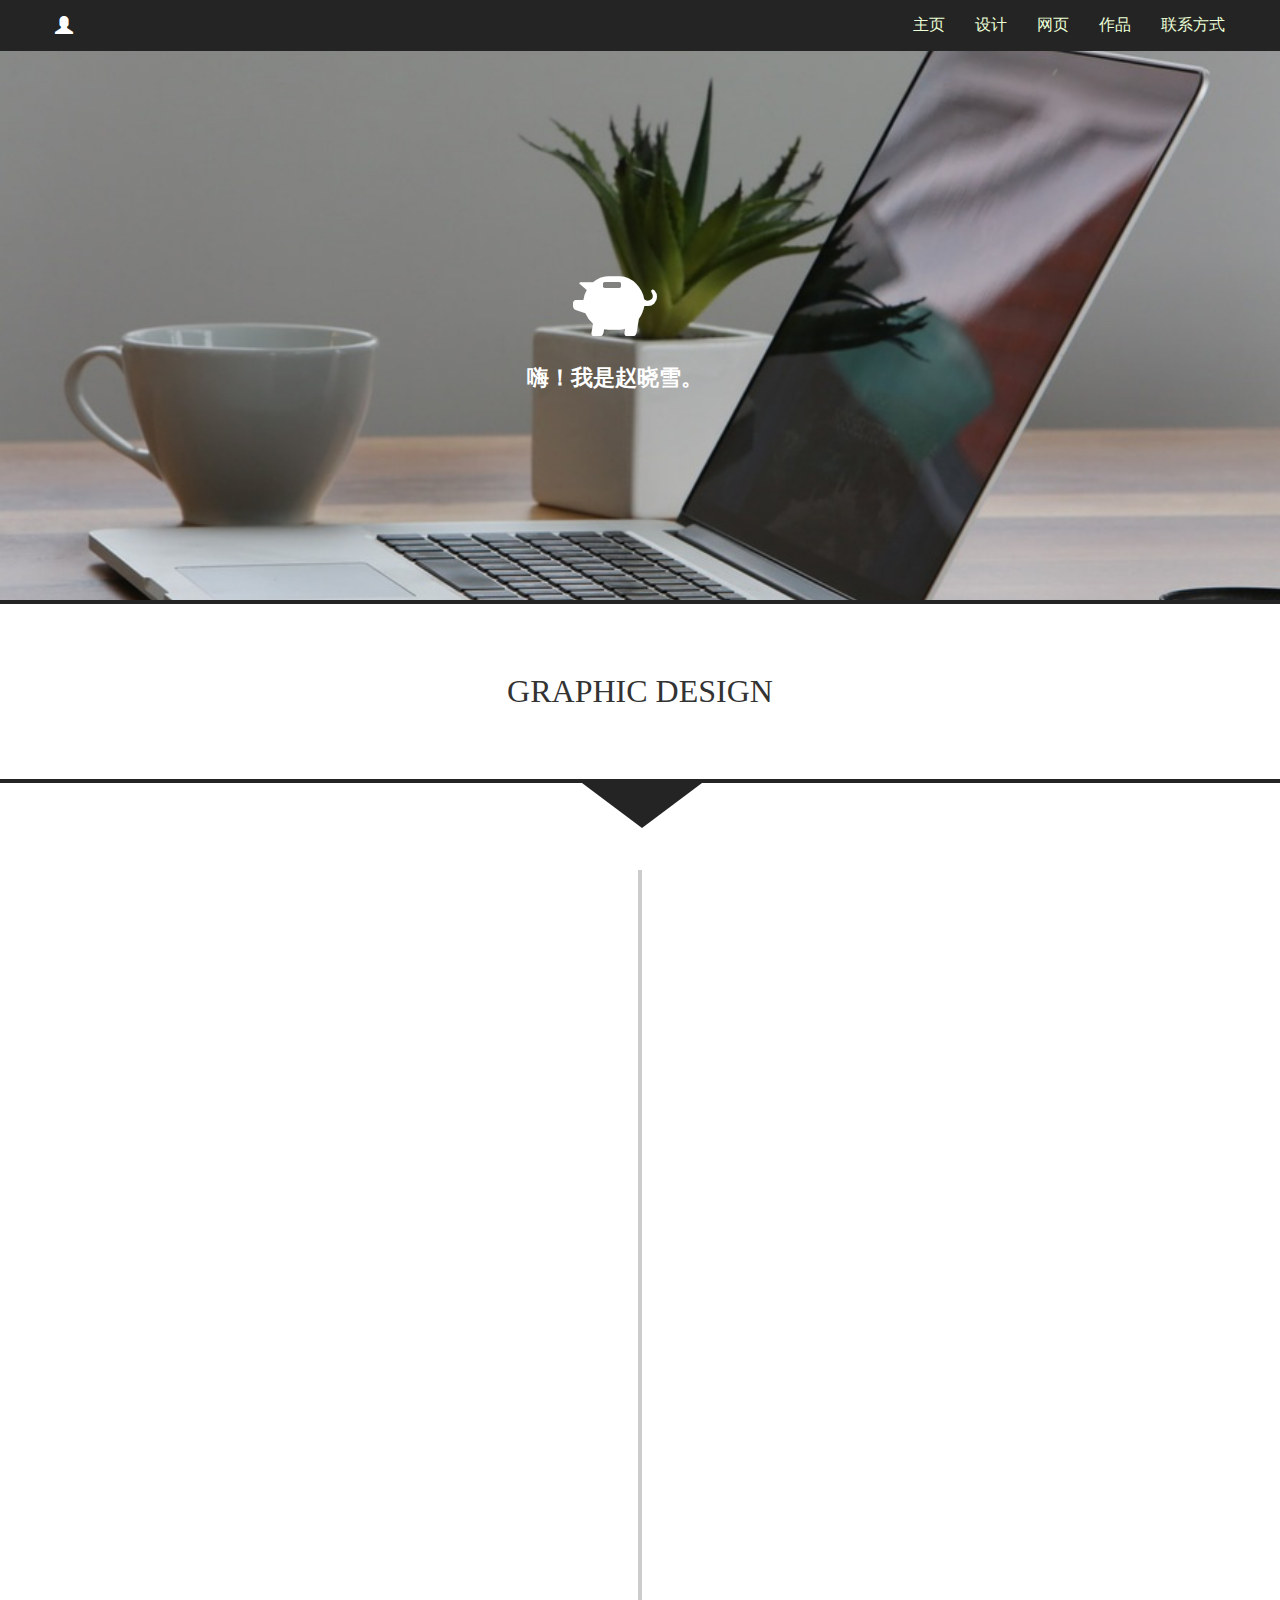
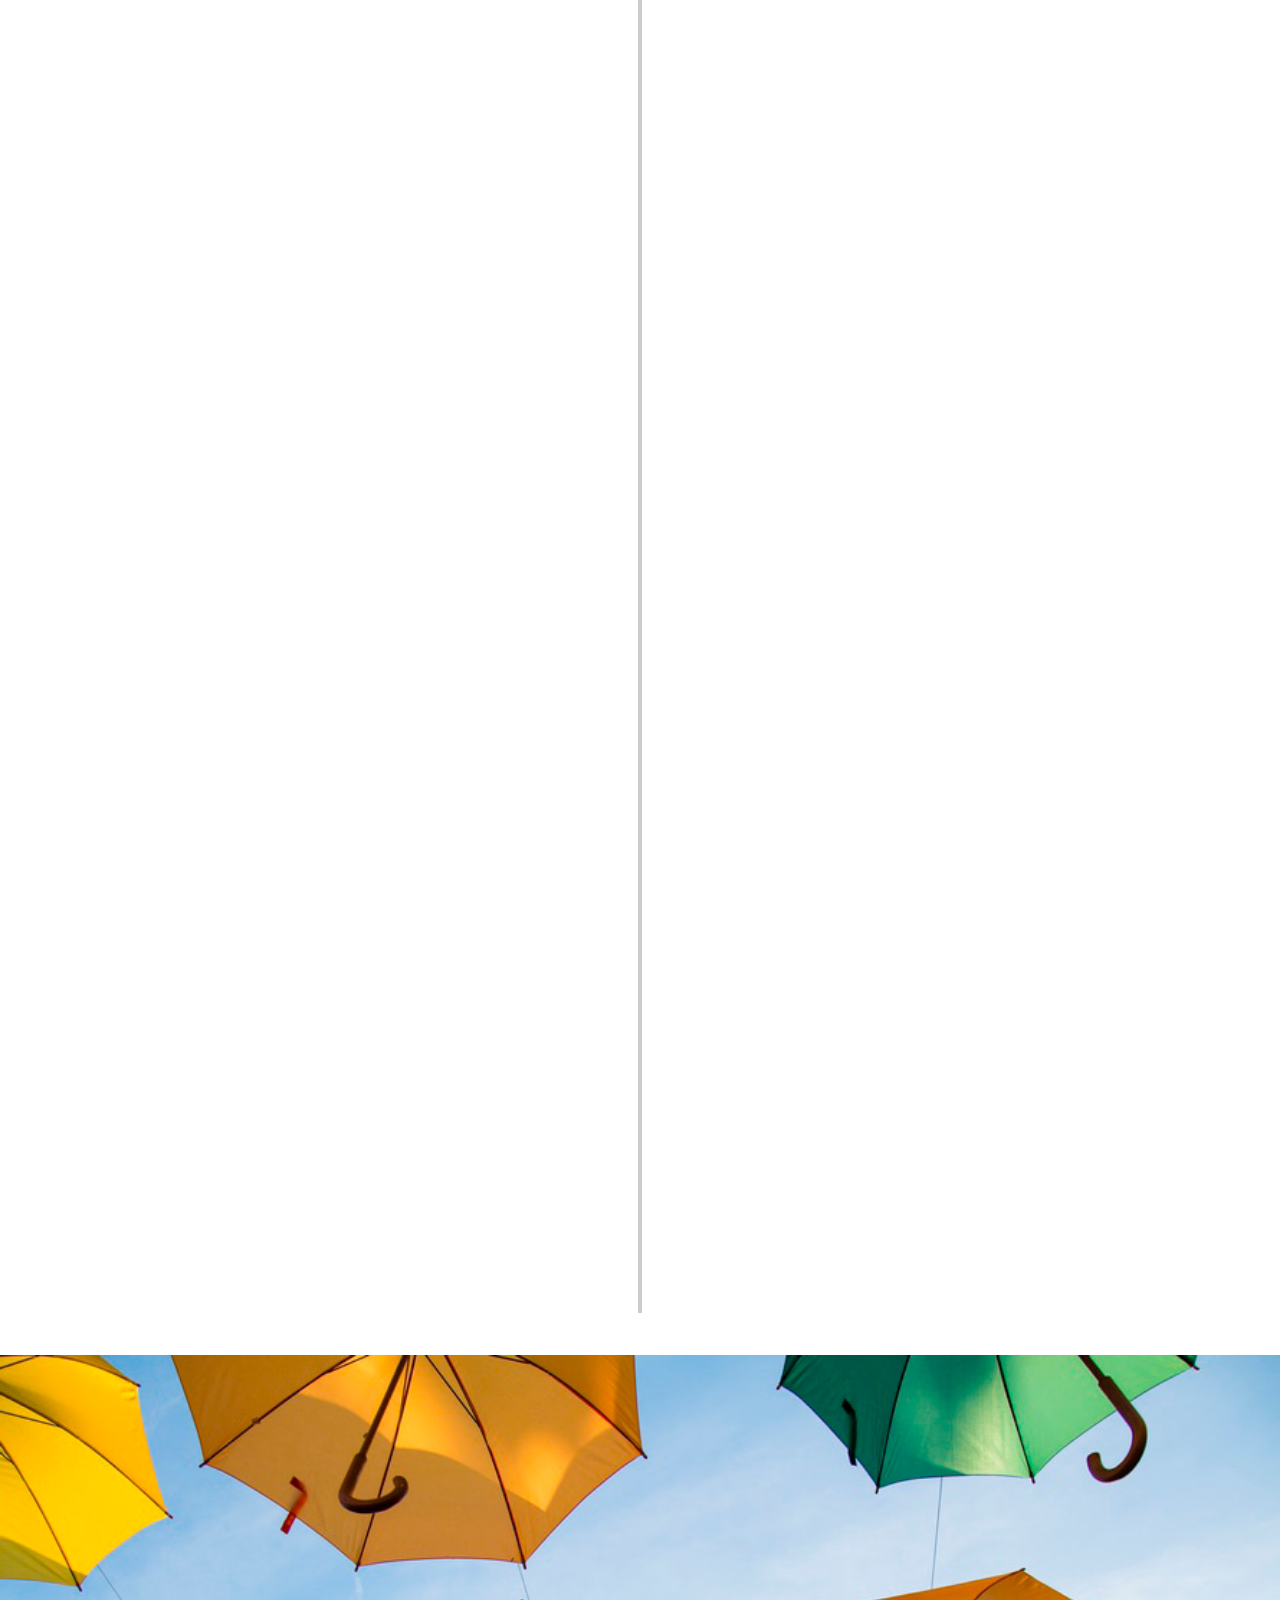
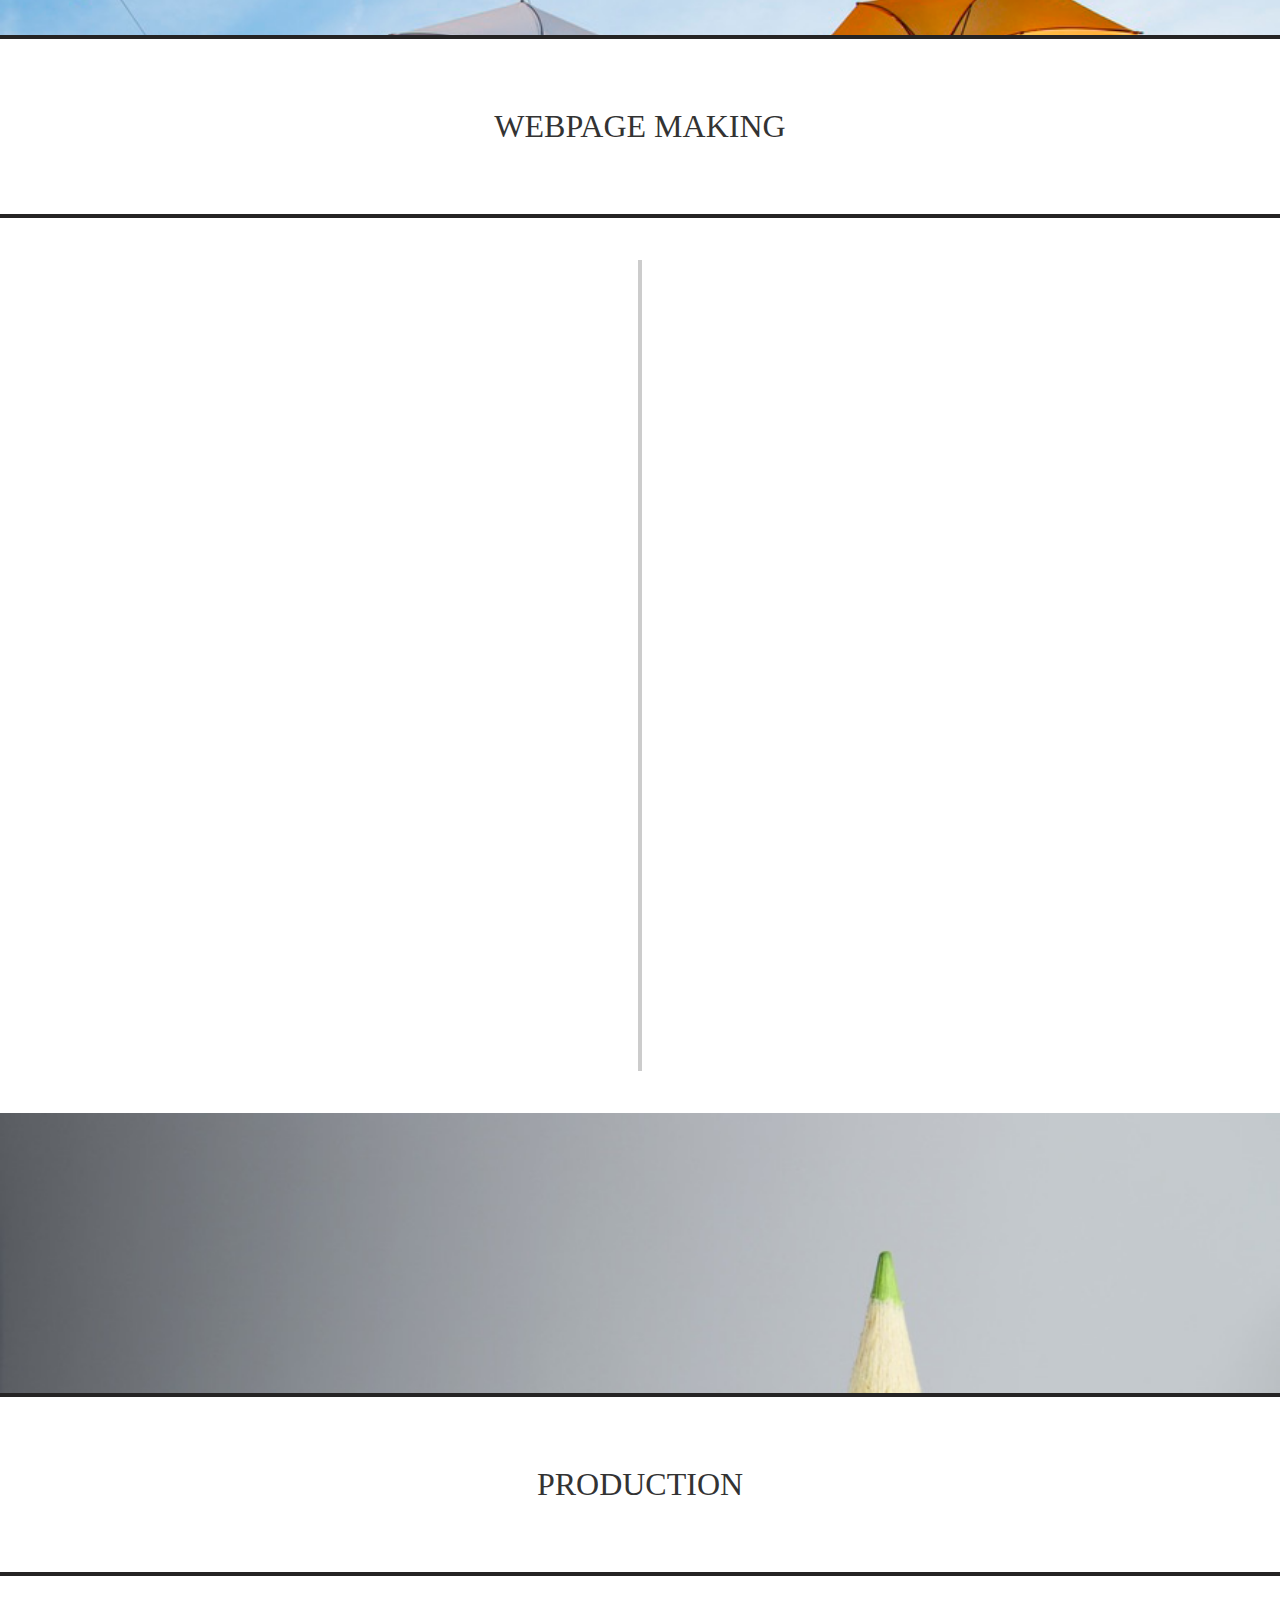
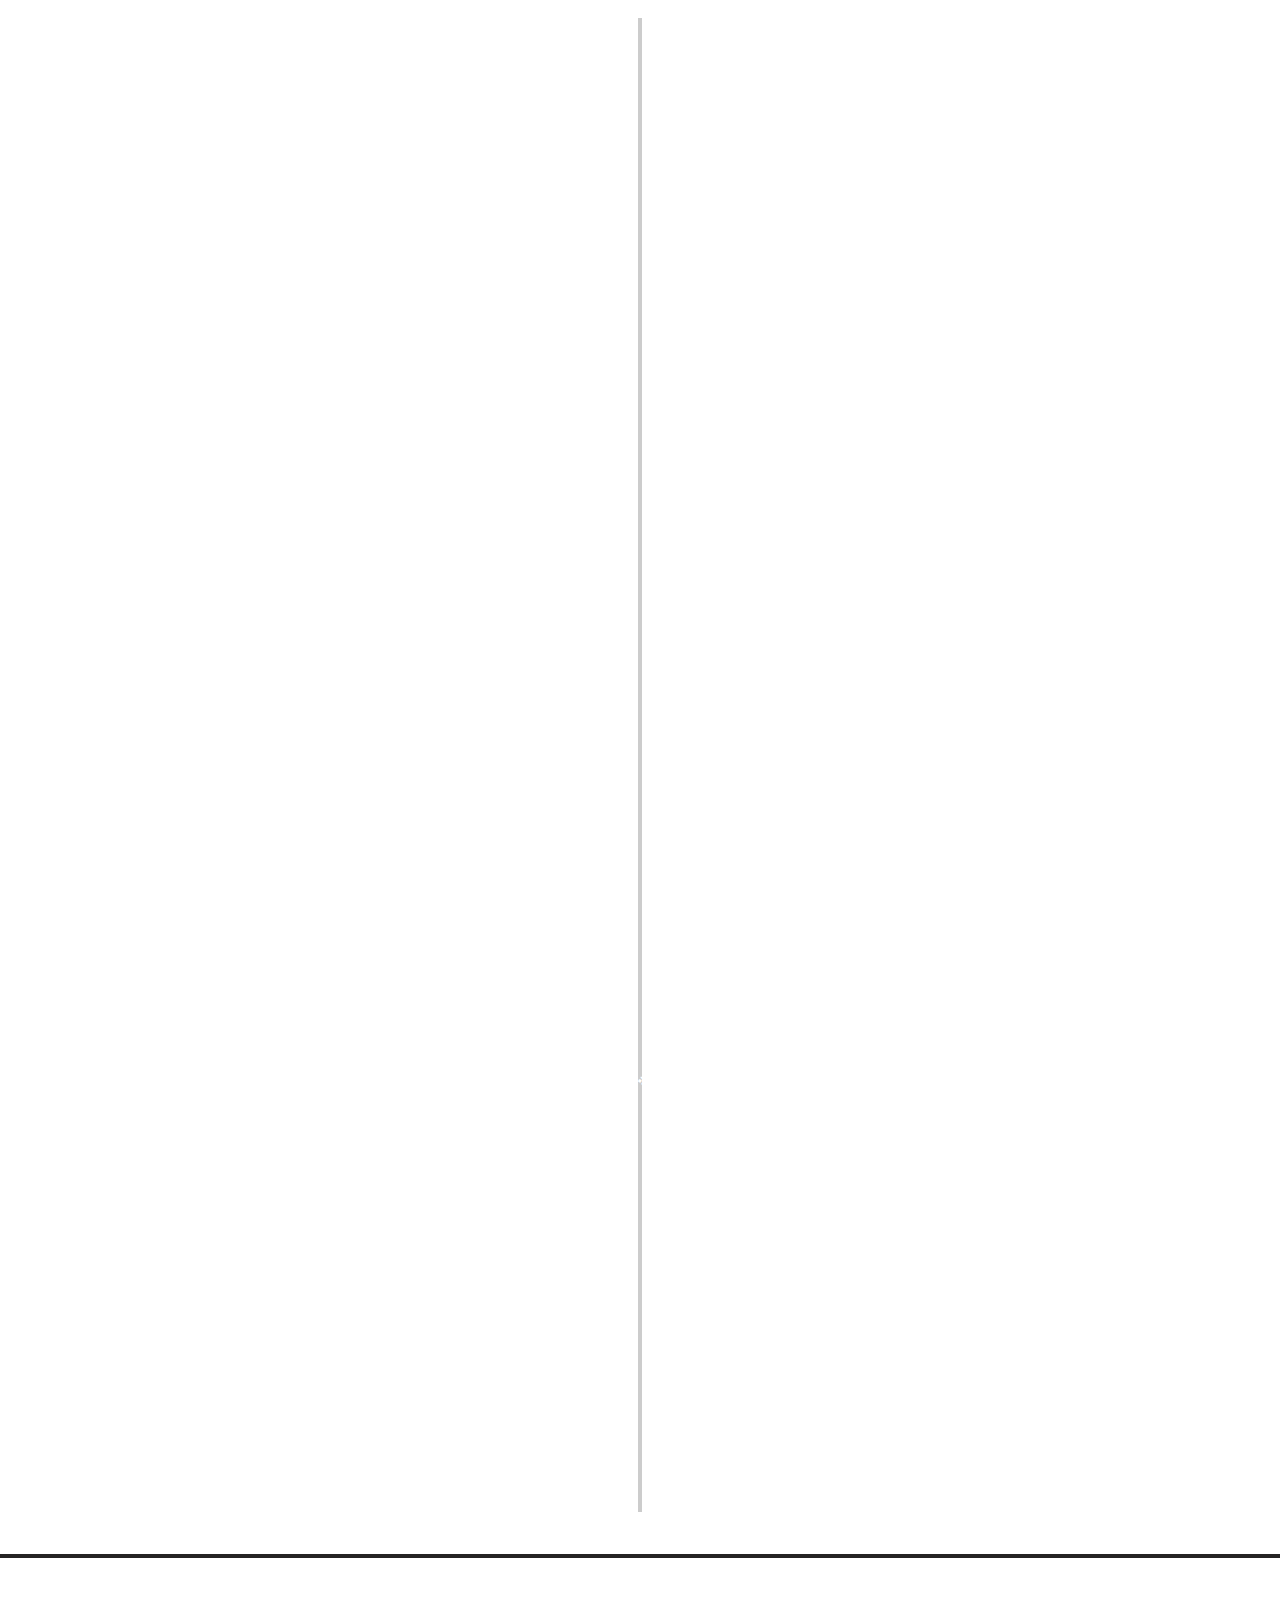
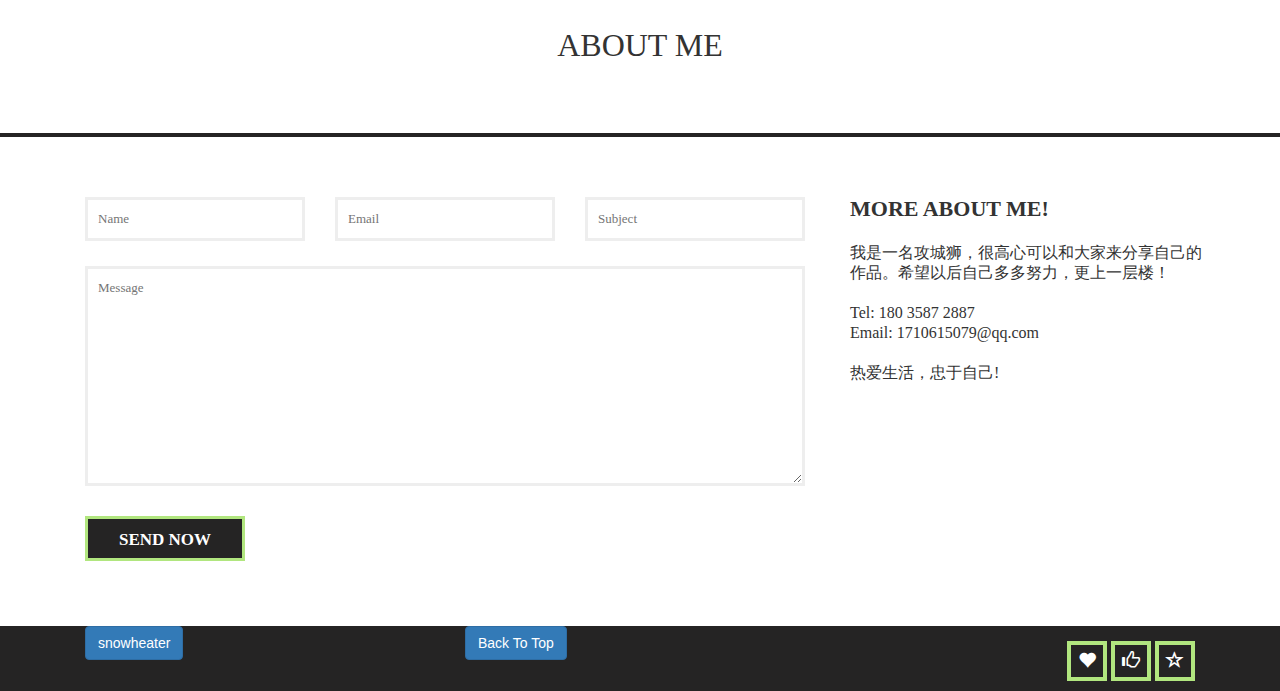
==== commit 1a693c23: "q" ====
--- a/index.html
+++ b/index.html
@@ -445,14 +445,17 @@
             <div class="row">
                 <div class="col-md-12">
                     <div class="col-md-4">
-                        <div class="copyright-text">
+                        <button type="button" class="btn btn-primary">snowheater</button>
+                        <!-- <div class="copyright-text">
                             <p>snowheater</p>
-                        </div>
+                        </div> -->
                     </div>
                     <div class="col-md-4">
-                        <div class="back-to-top">
+                        <button type="button" class="btn btn-primary">Back To Top</button>
+                        <!-- <div class="back-to-top">
+
                             <a href="#top">Back To Top</a>
-                        </div>
+                        </div> -->
                     </div>
                     <div class="col-md-4">
                         <div class="social-icons">
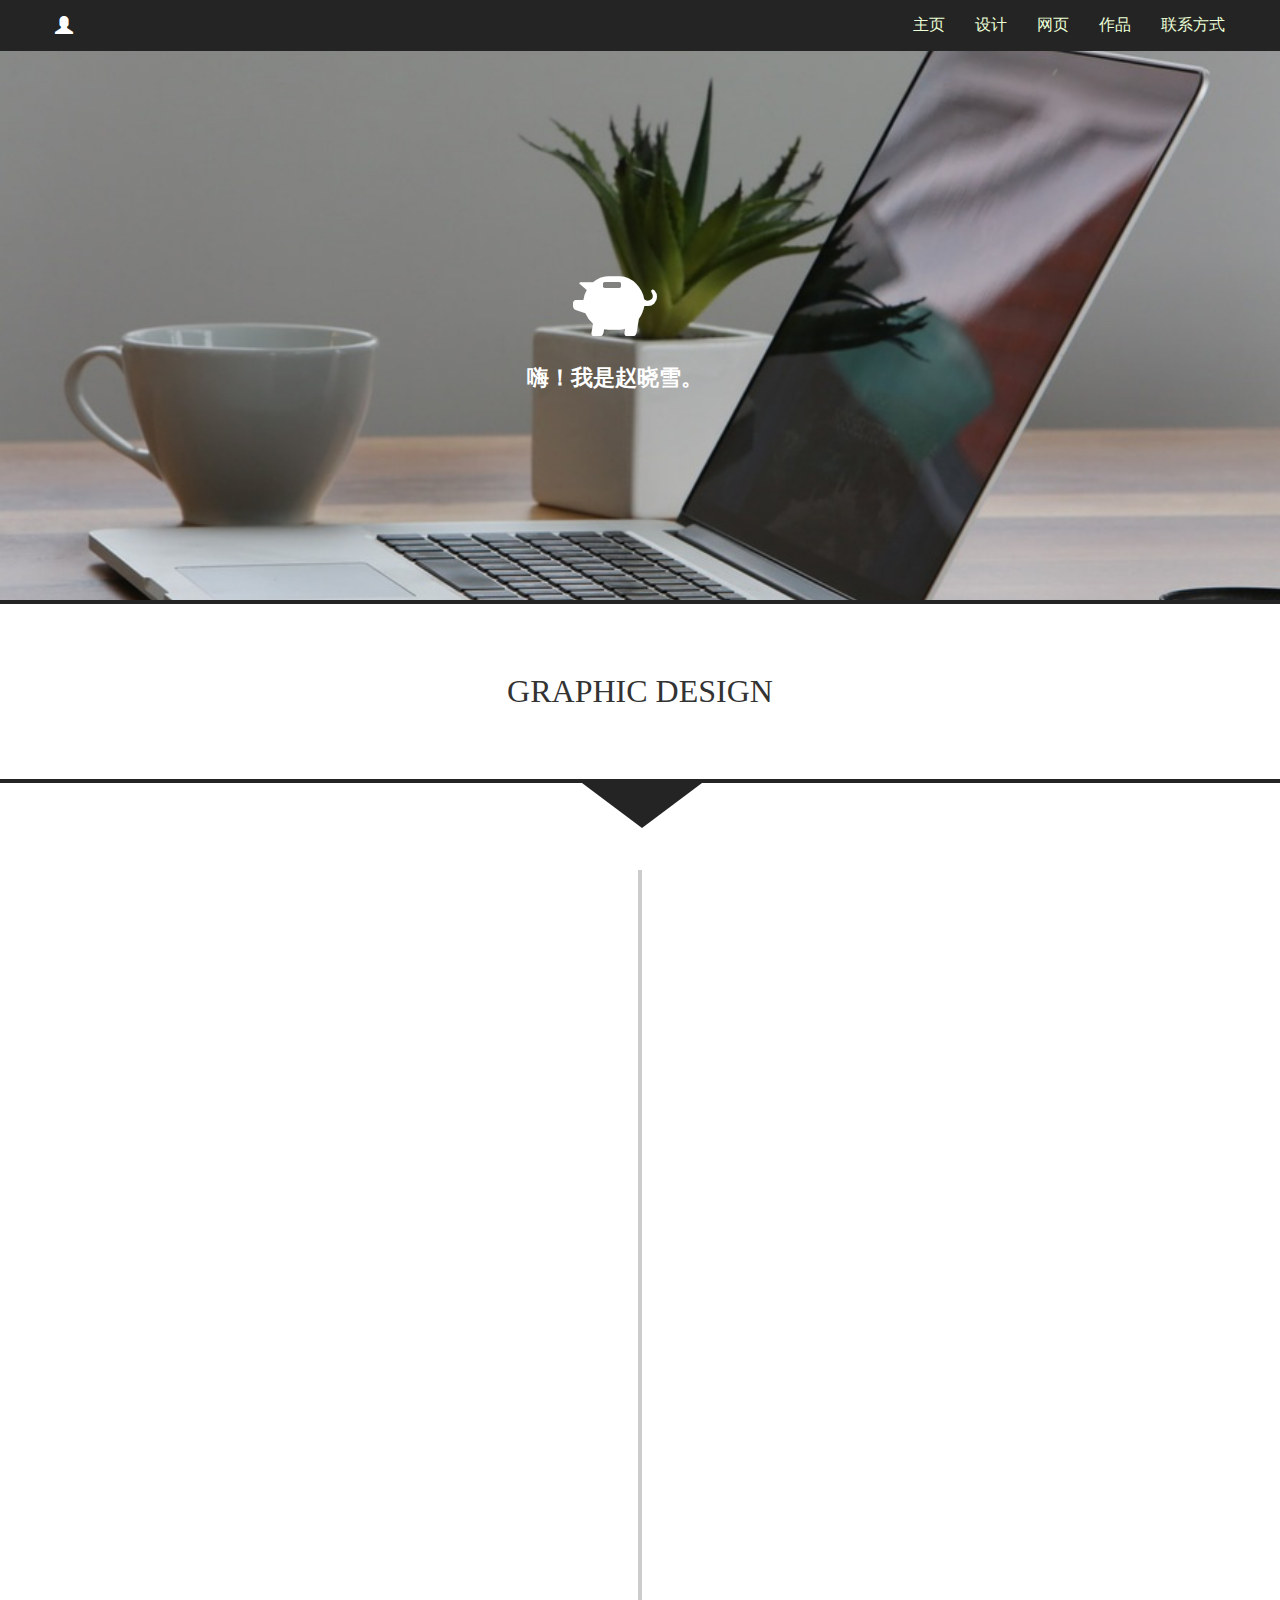
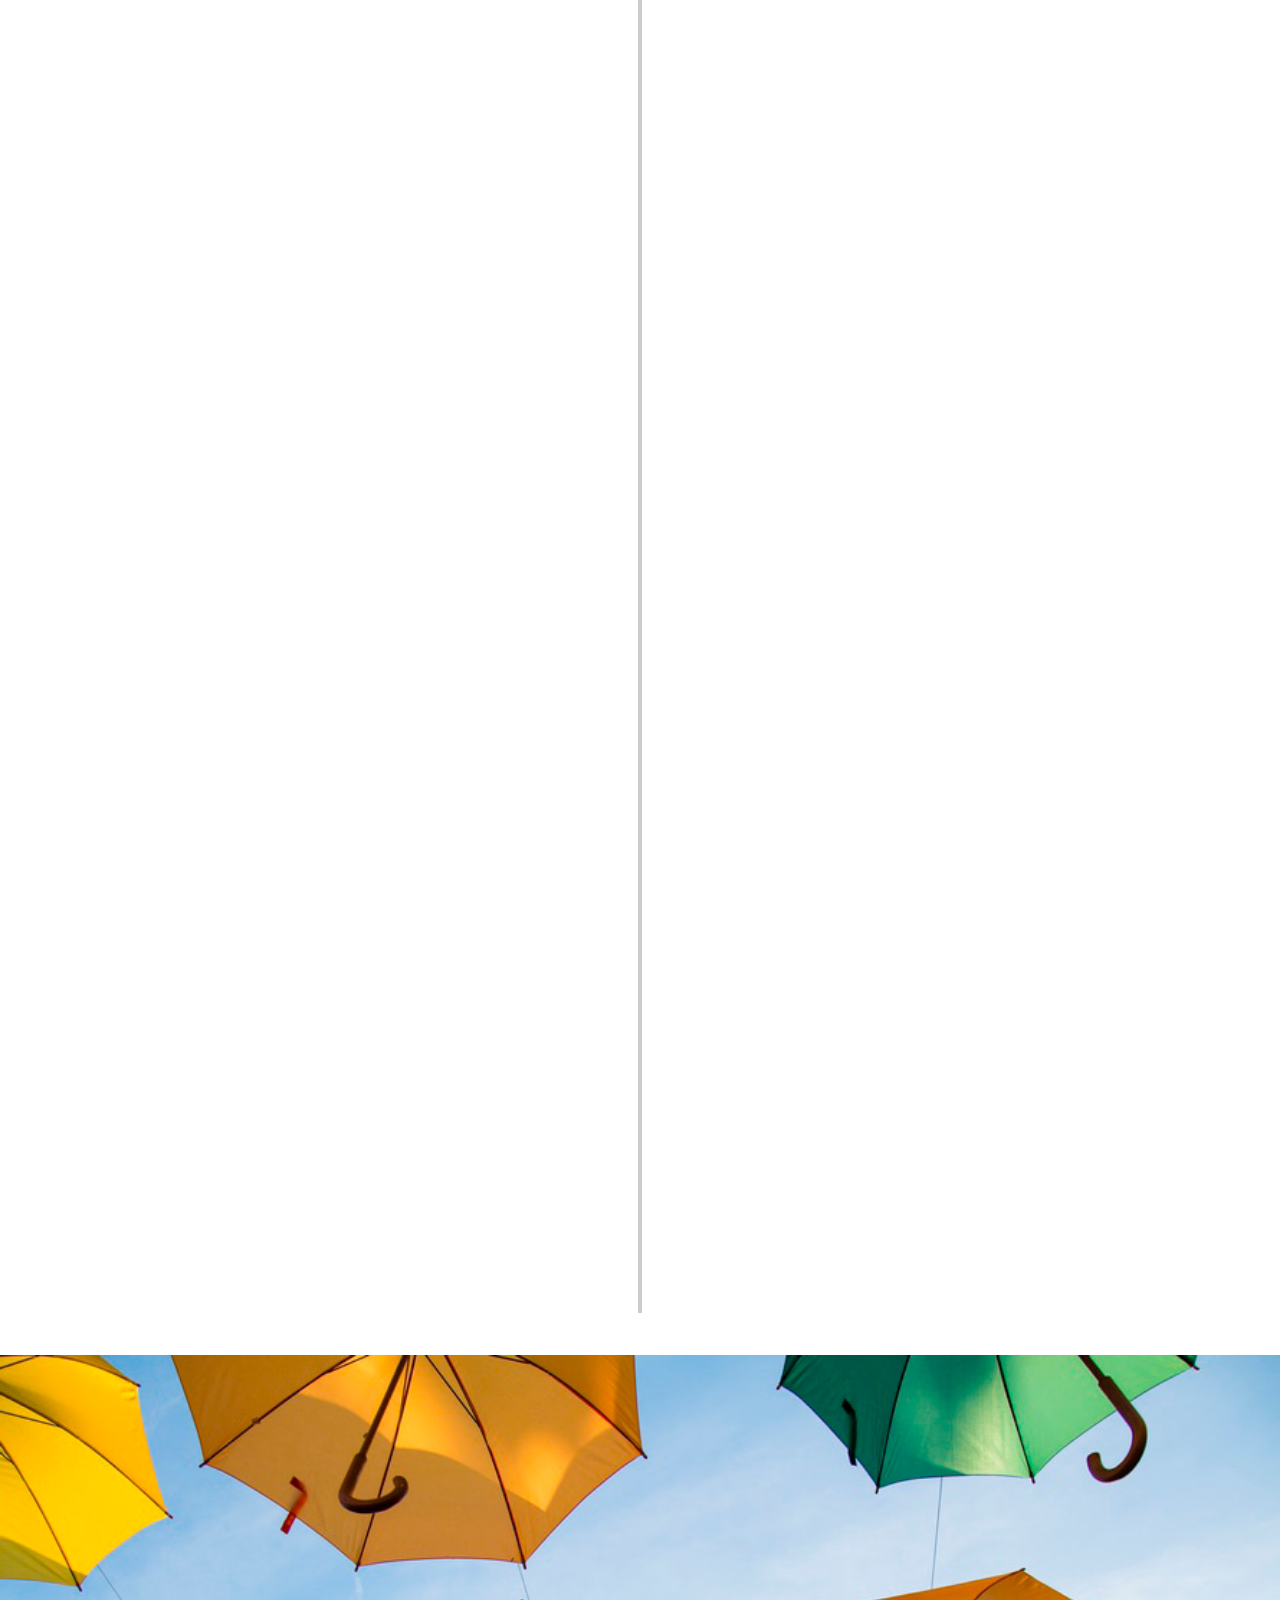
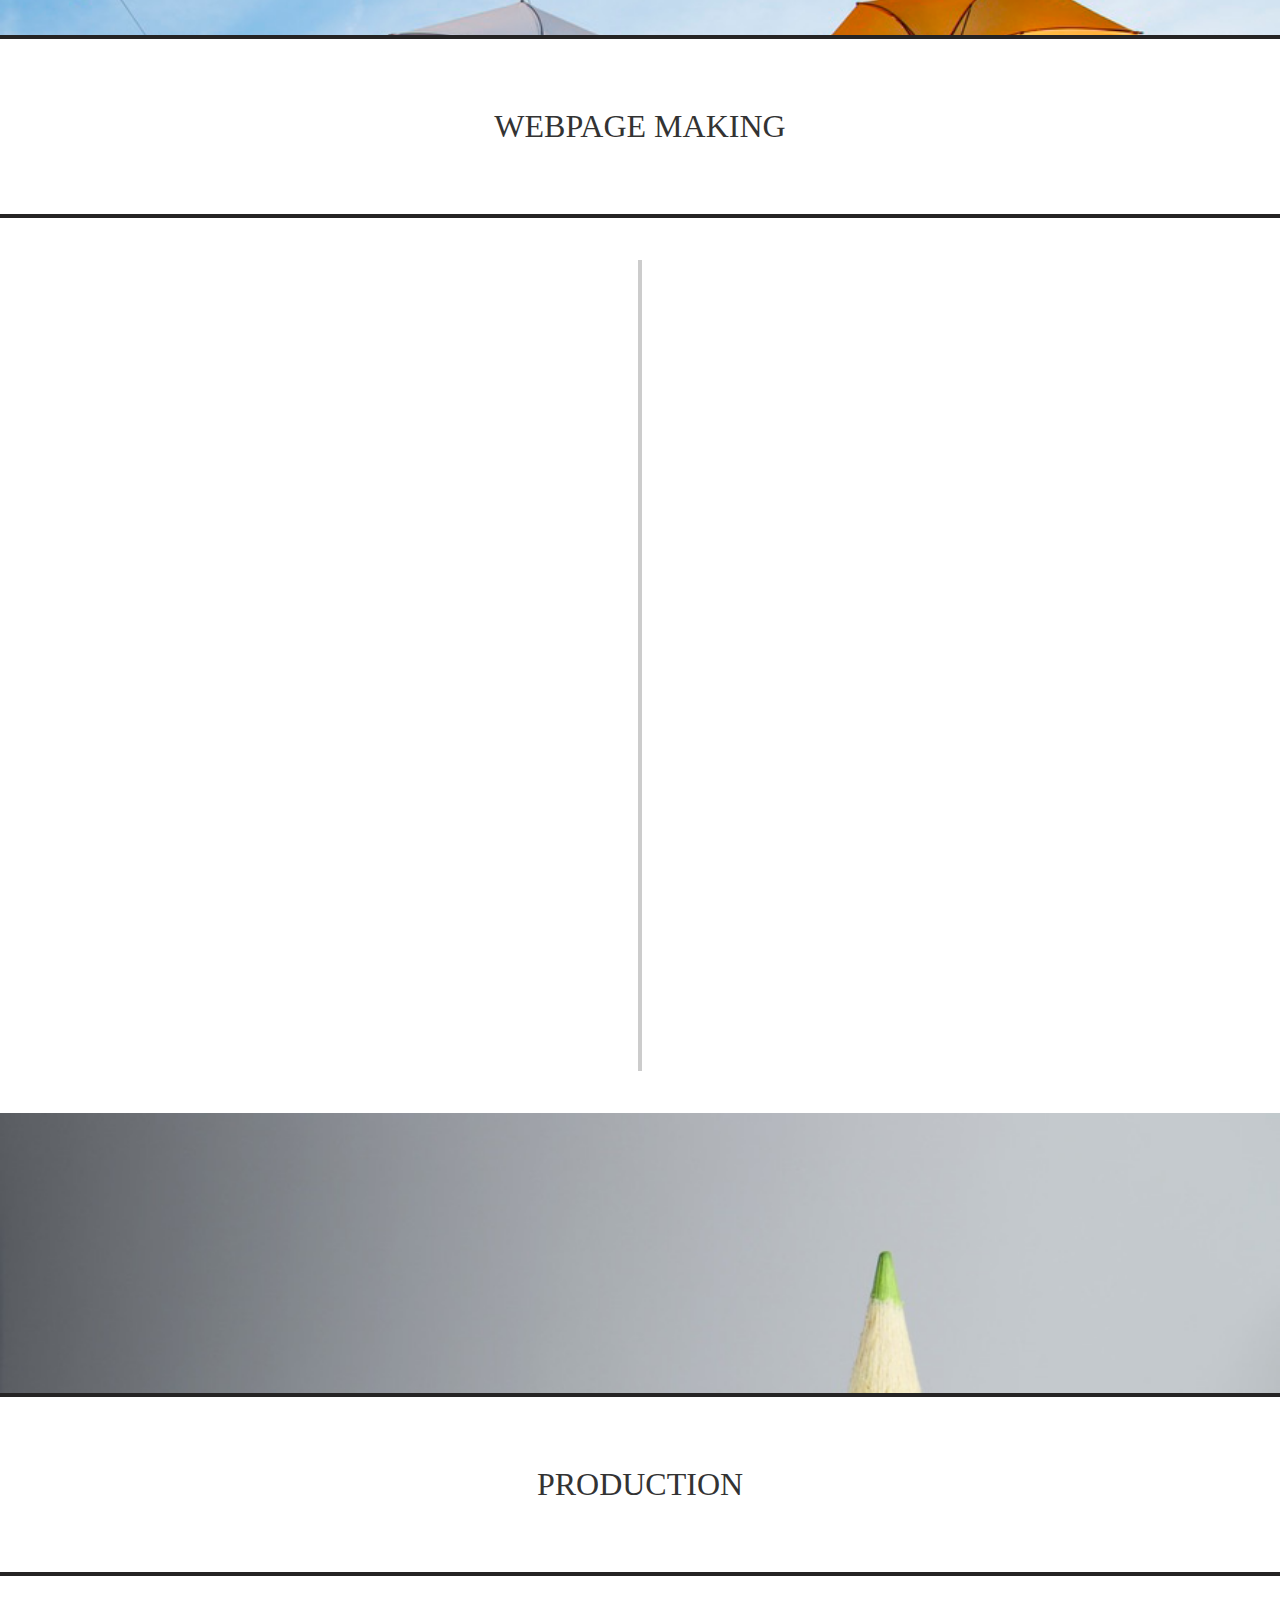
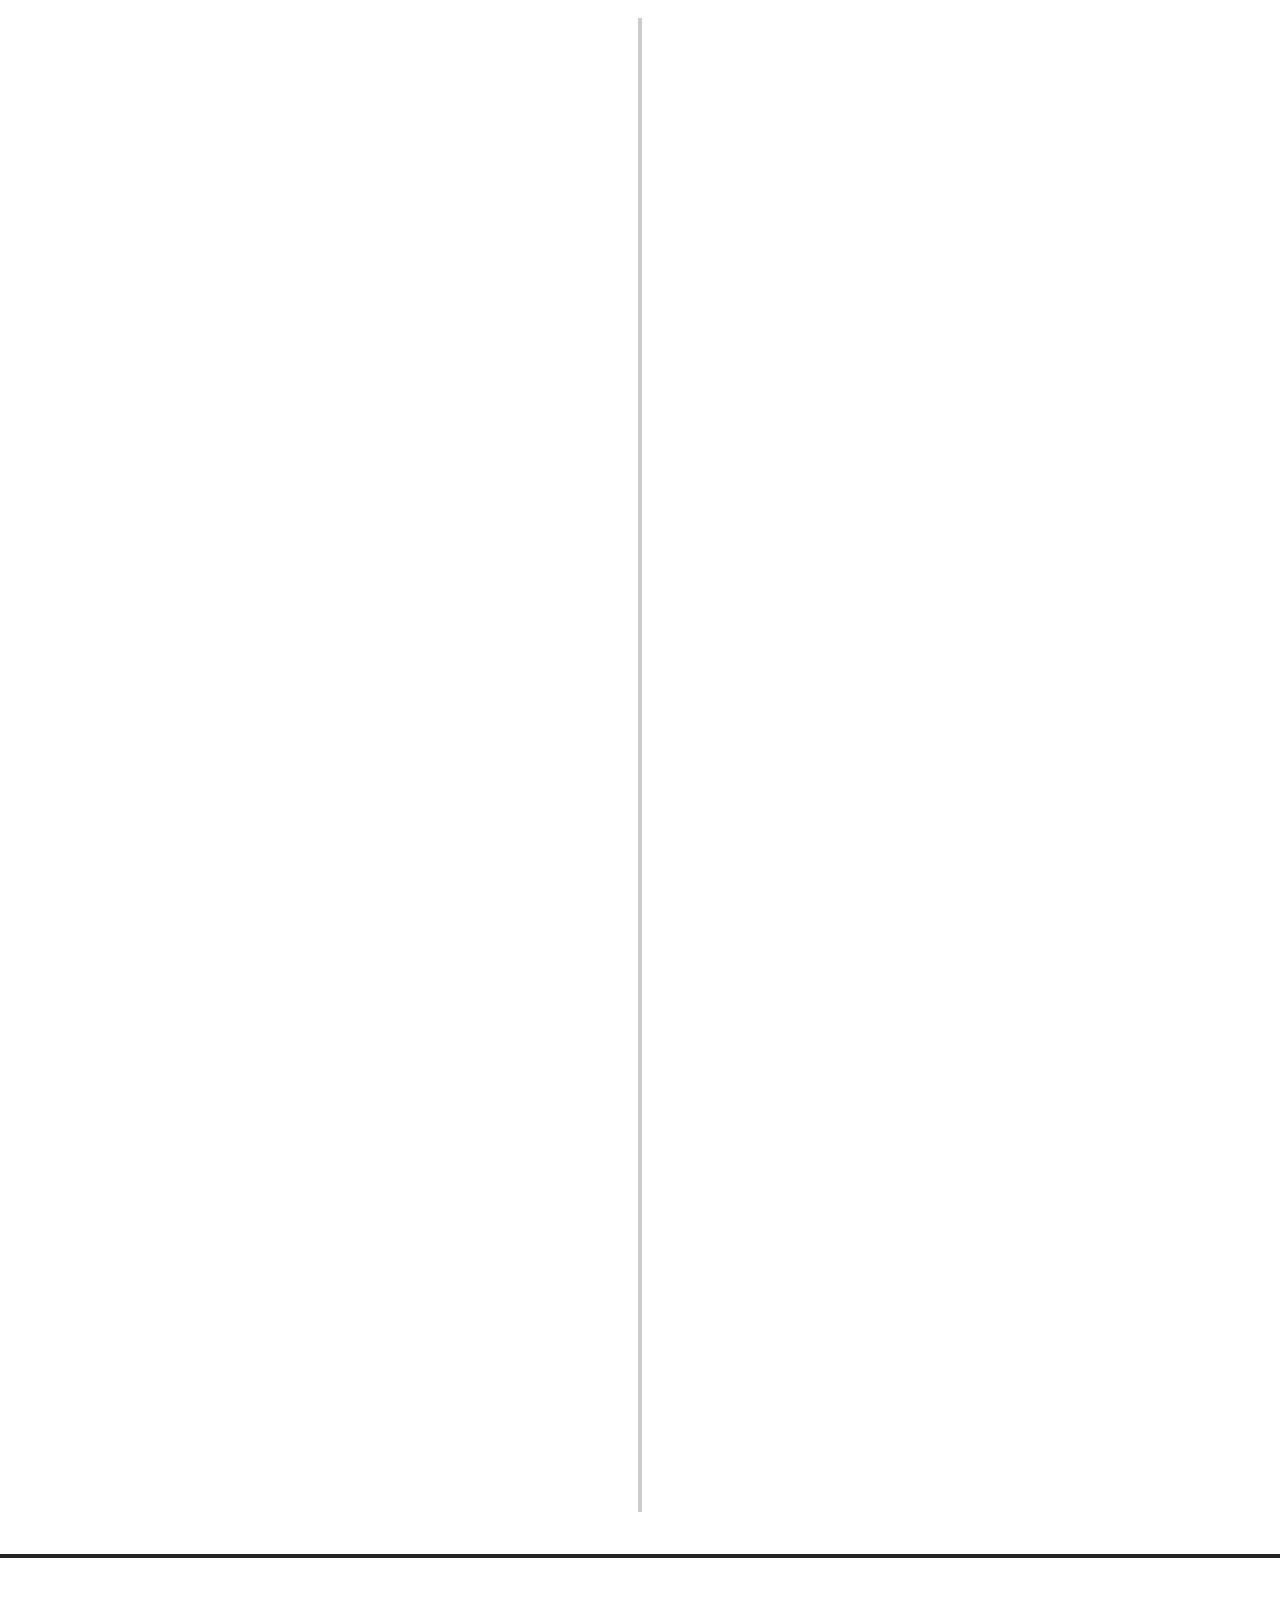
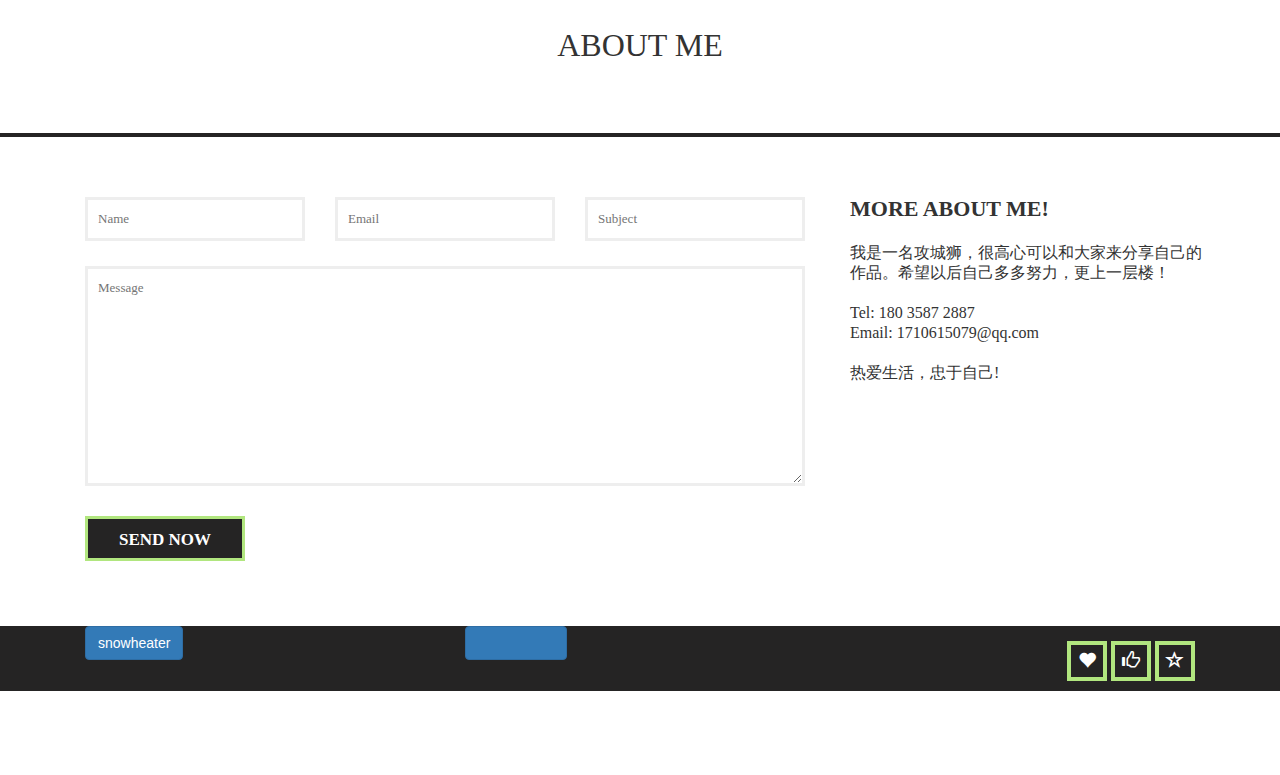
==== commit 80e9c03c: "q" ====
--- a/index.html
+++ b/index.html
@@ -451,7 +451,7 @@
                         </div> -->
                     </div>
                     <div class="col-md-4">
-                        <button type="button" class="btn btn-primary">Back To Top</button>
+                        <button type="button" class="btn btn-primary"><a href="#top">Back To Top</a></button>
                         <!-- <div class="back-to-top">
 
                             <a href="#top">Back To Top</a>
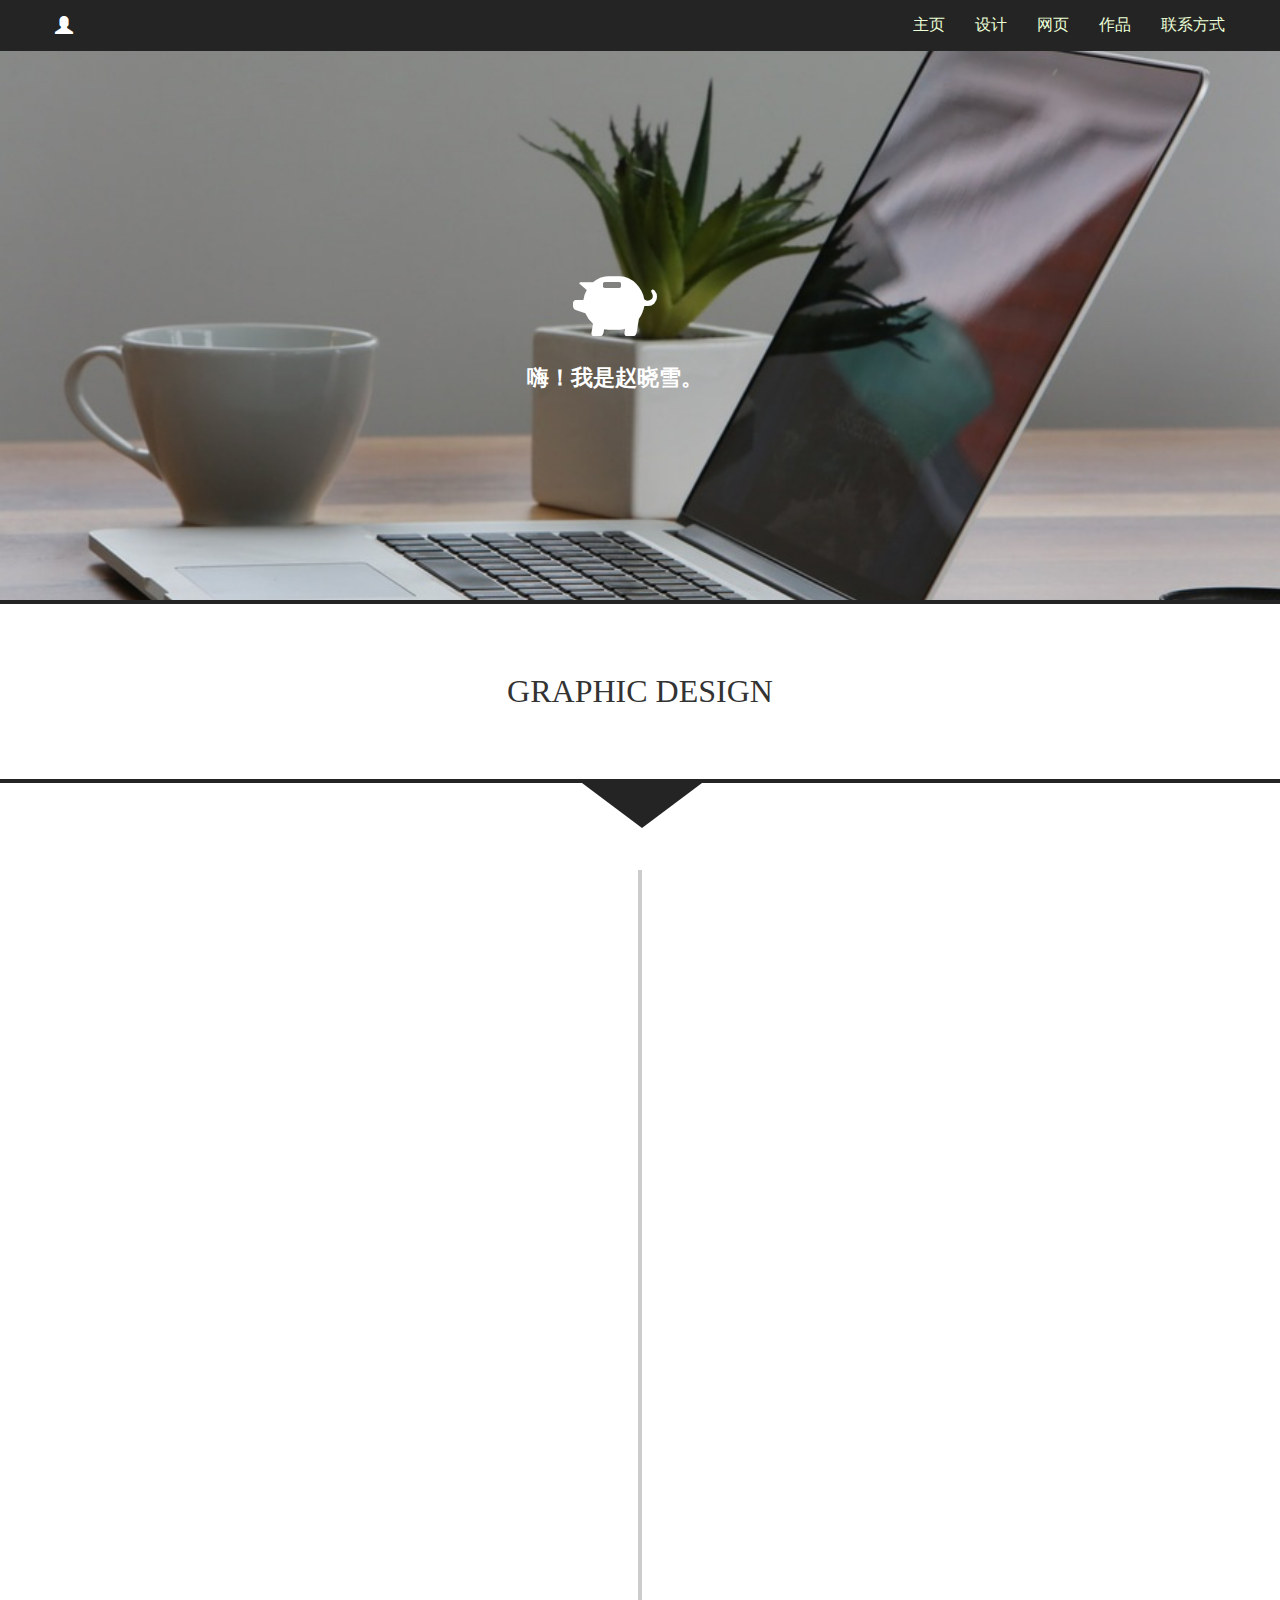
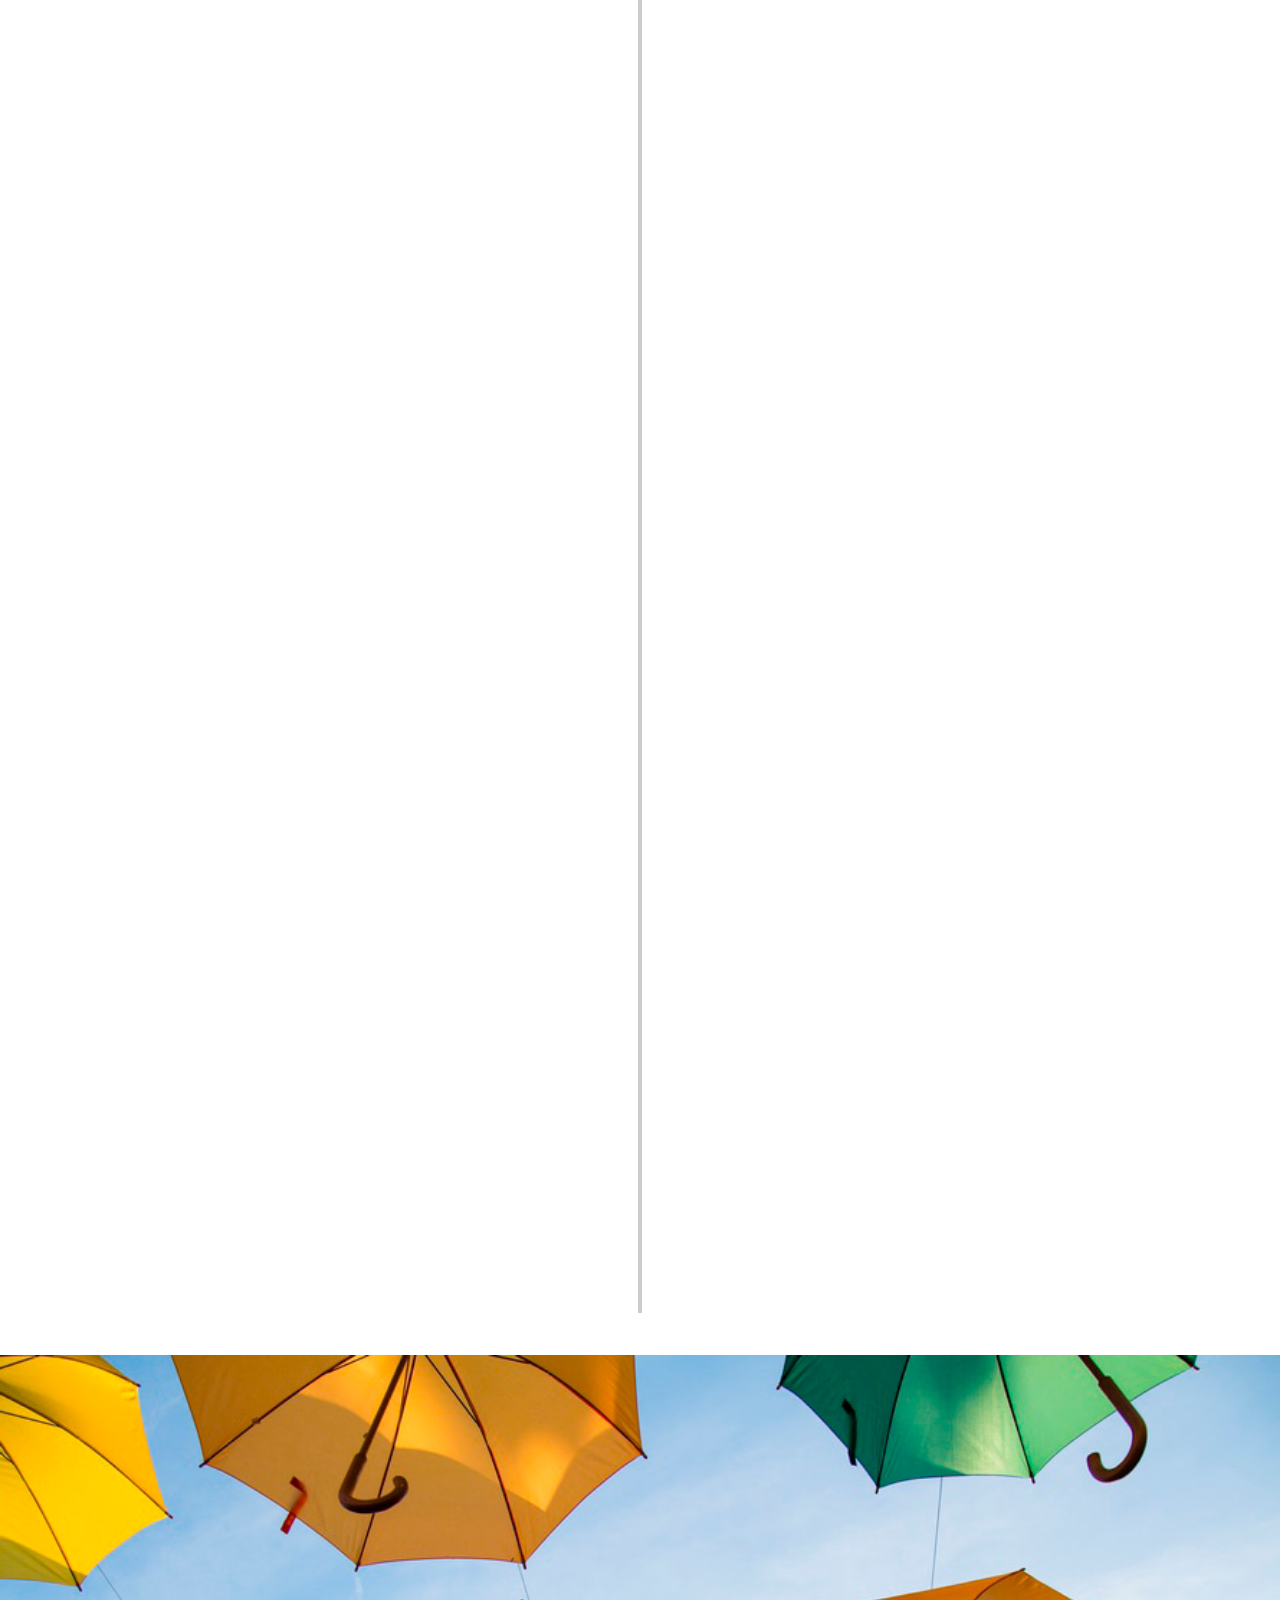
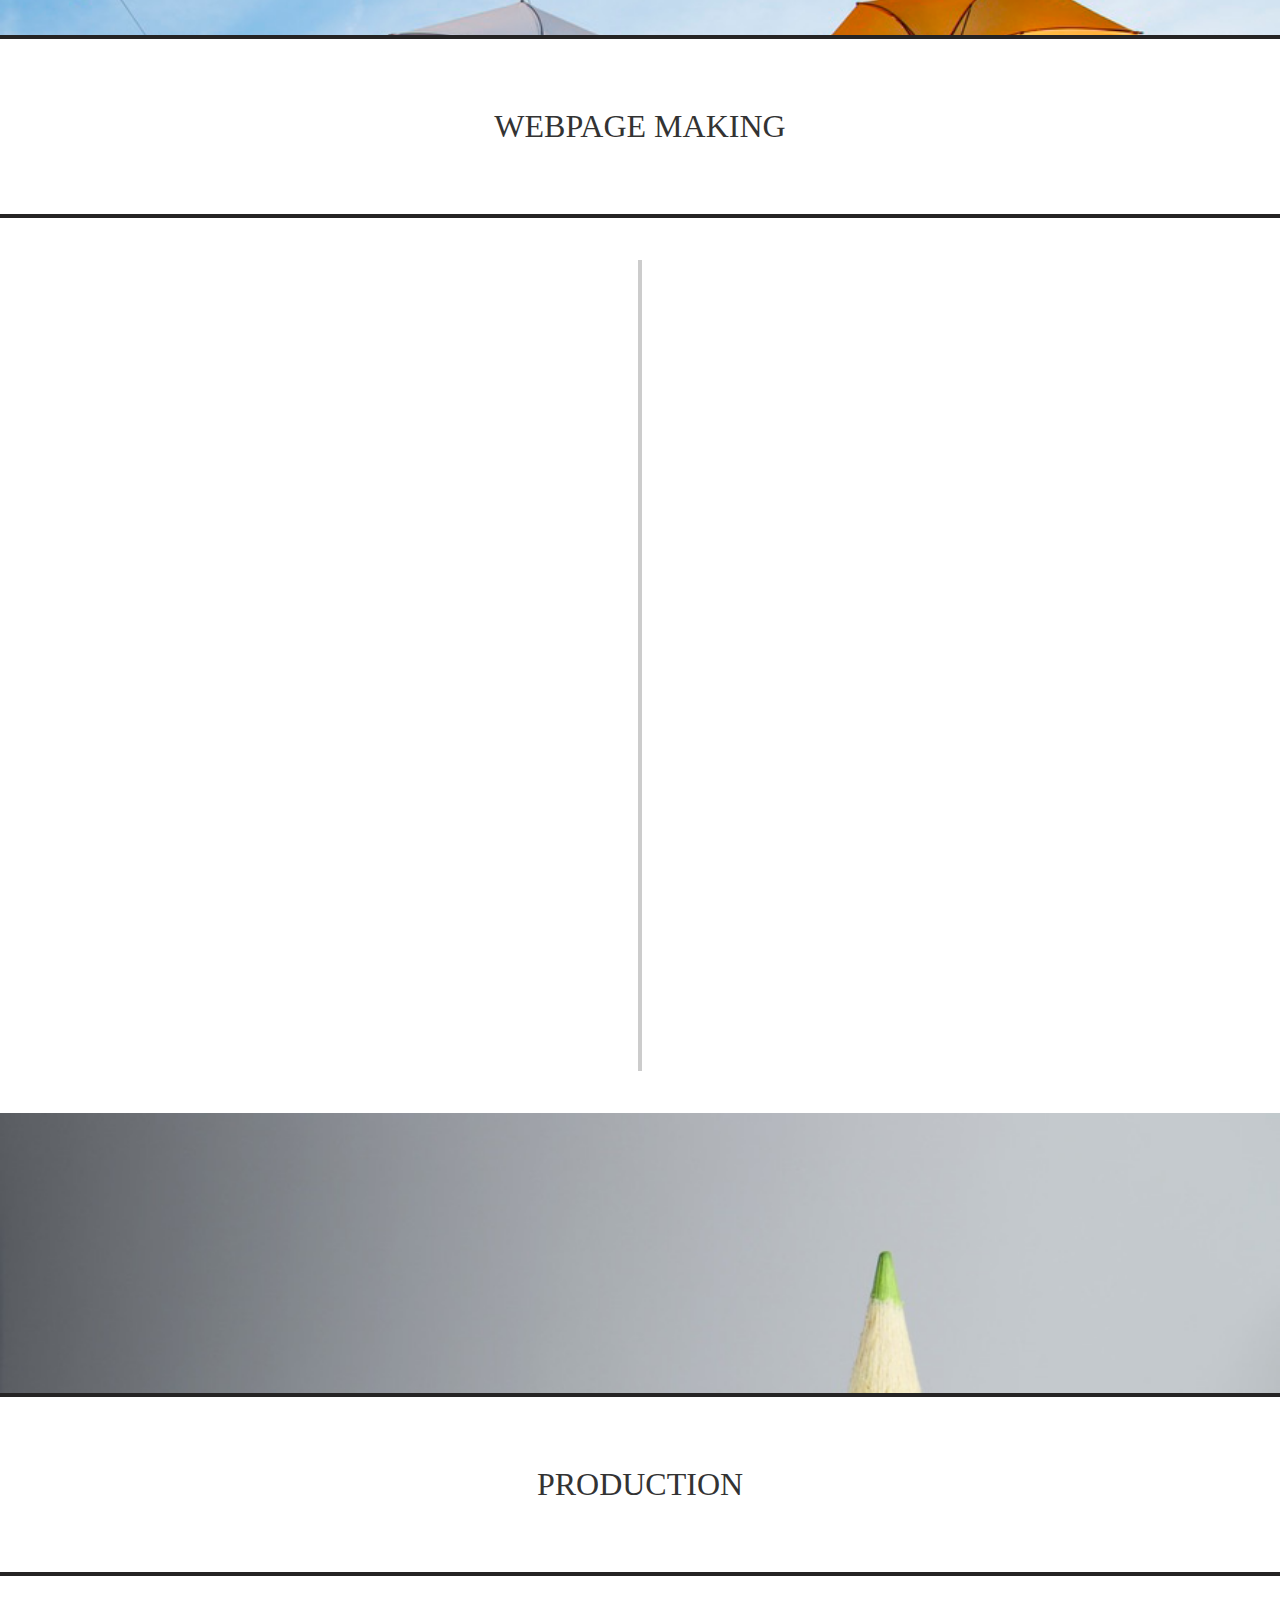
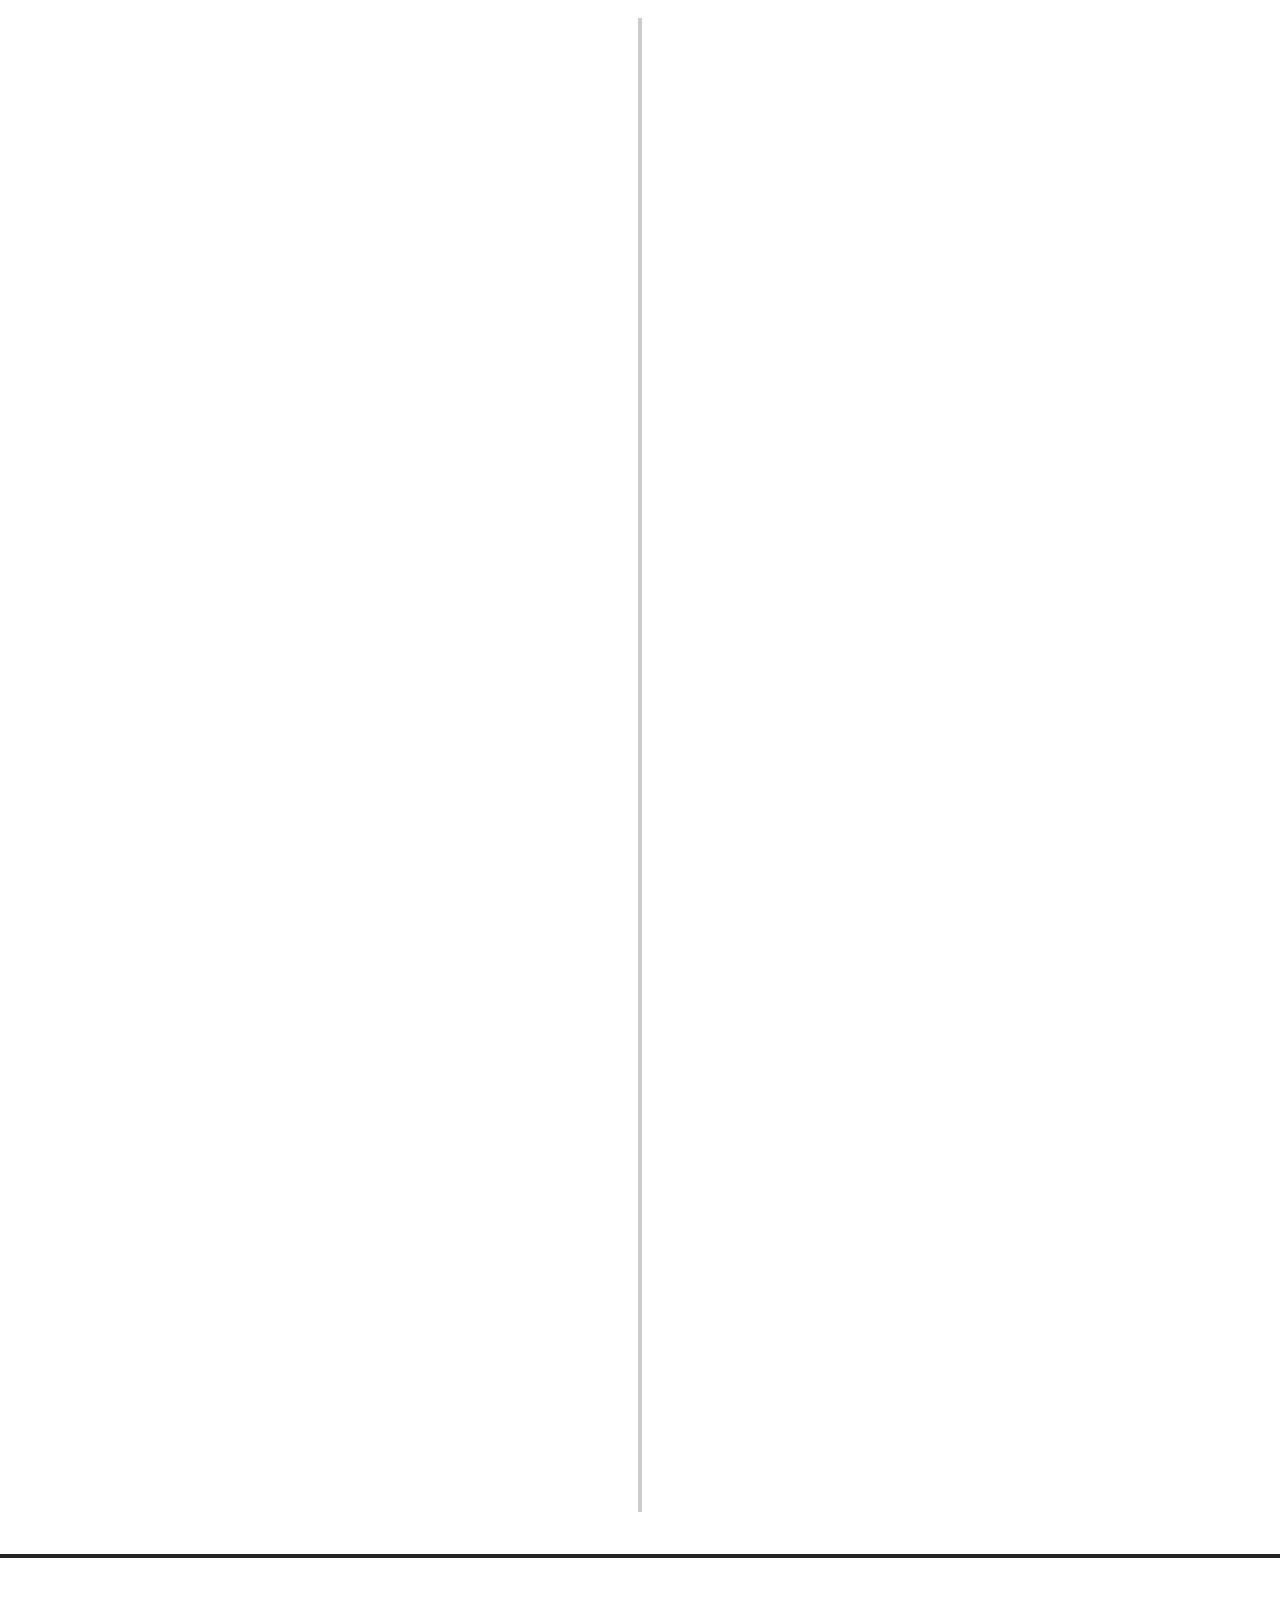
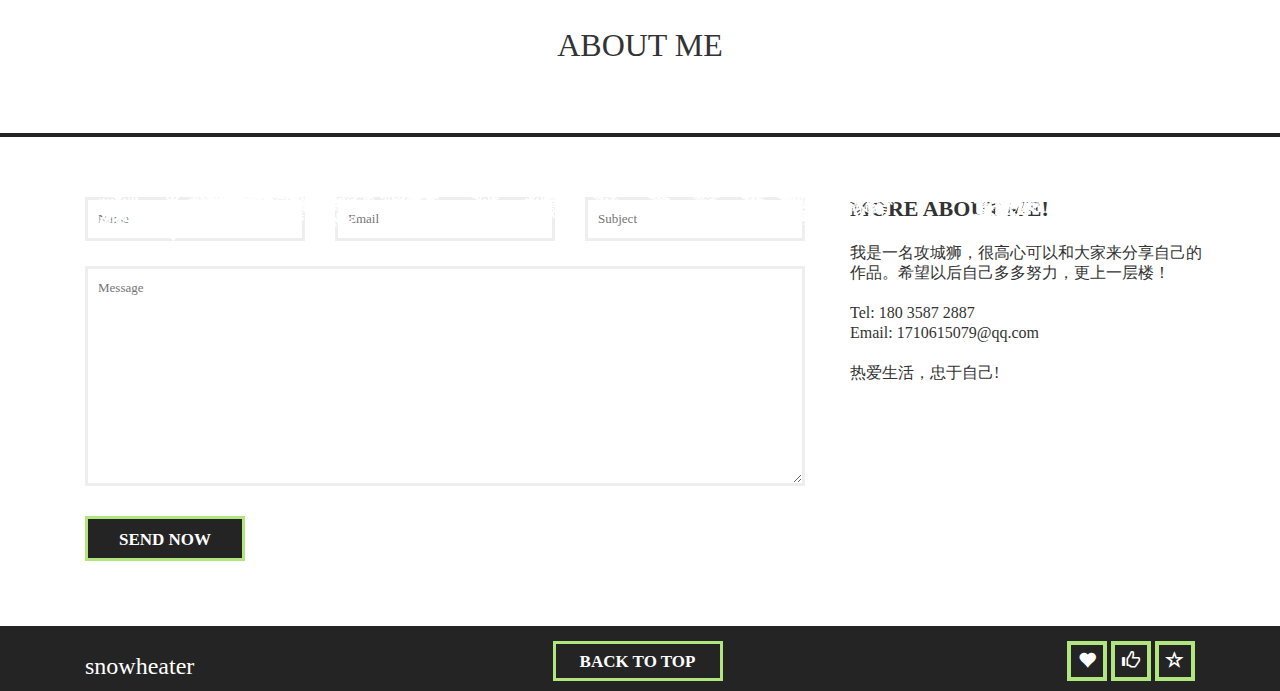
==== commit 9d5510da: "a" ====
--- a/index.html
+++ b/index.html
@@ -445,17 +445,17 @@
             <div class="row">
                 <div class="col-md-12">
                     <div class="col-md-4">
-                        <button type="button" class="btn btn-primary">snowheater</button>
-                        <!-- <div class="copyright-text">
+                        <!-- <button type="button" class="btn btn-primary">snowheater</button> -->
+                        <div class="copyright-text">
                             <p>snowheater</p>
-                        </div> -->
+                        </div>
                     </div>
                     <div class="col-md-4">
-                        <button type="button" class="btn btn-primary"><a href="#top">Back To Top</a></button>
-                        <!-- <div class="back-to-top">
+                        <!-- <button type="button" class="btn btn-primary"><a href="#top">Back To Top</a></button> -->
+                        <div class="back-to-top">
 
                             <a href="#top">Back To Top</a>
-                        </div> -->
+                        </div>
                     </div>
                     <div class="col-md-4">
                         <div class="social-icons">
